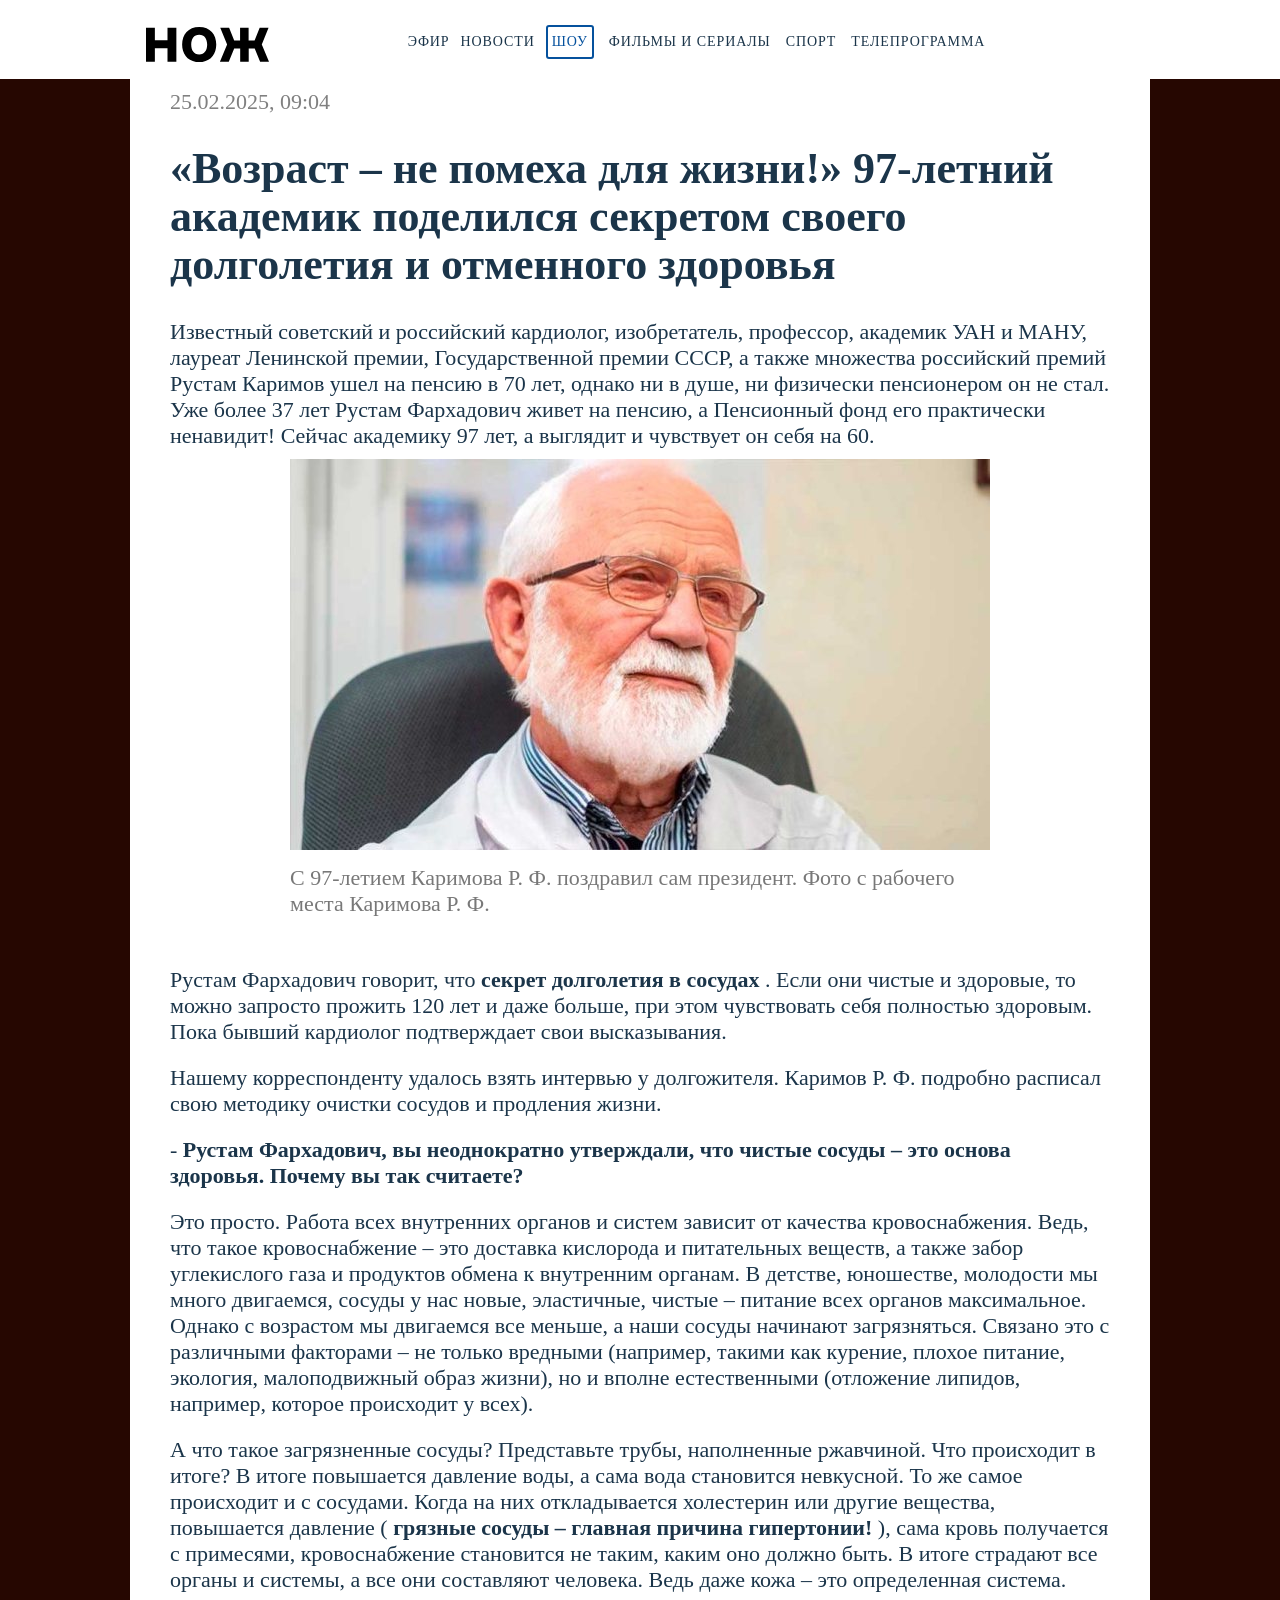
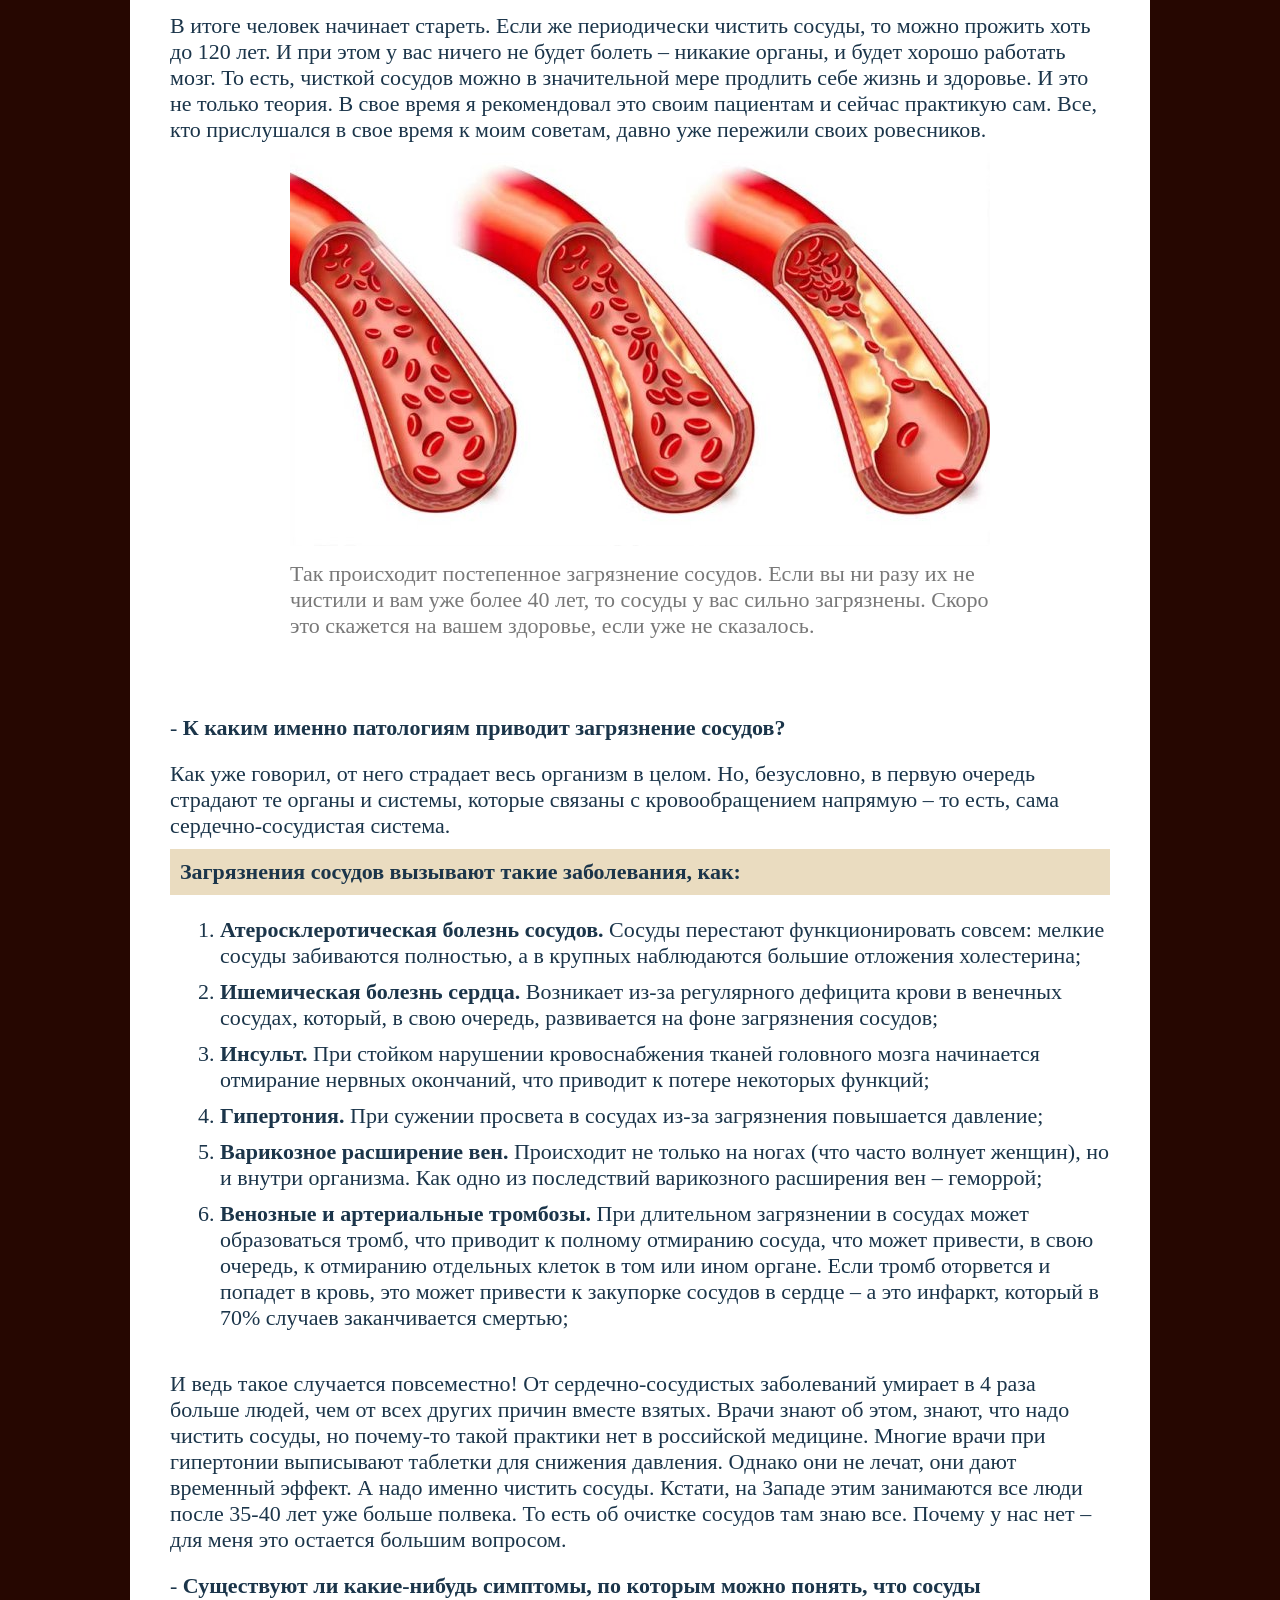
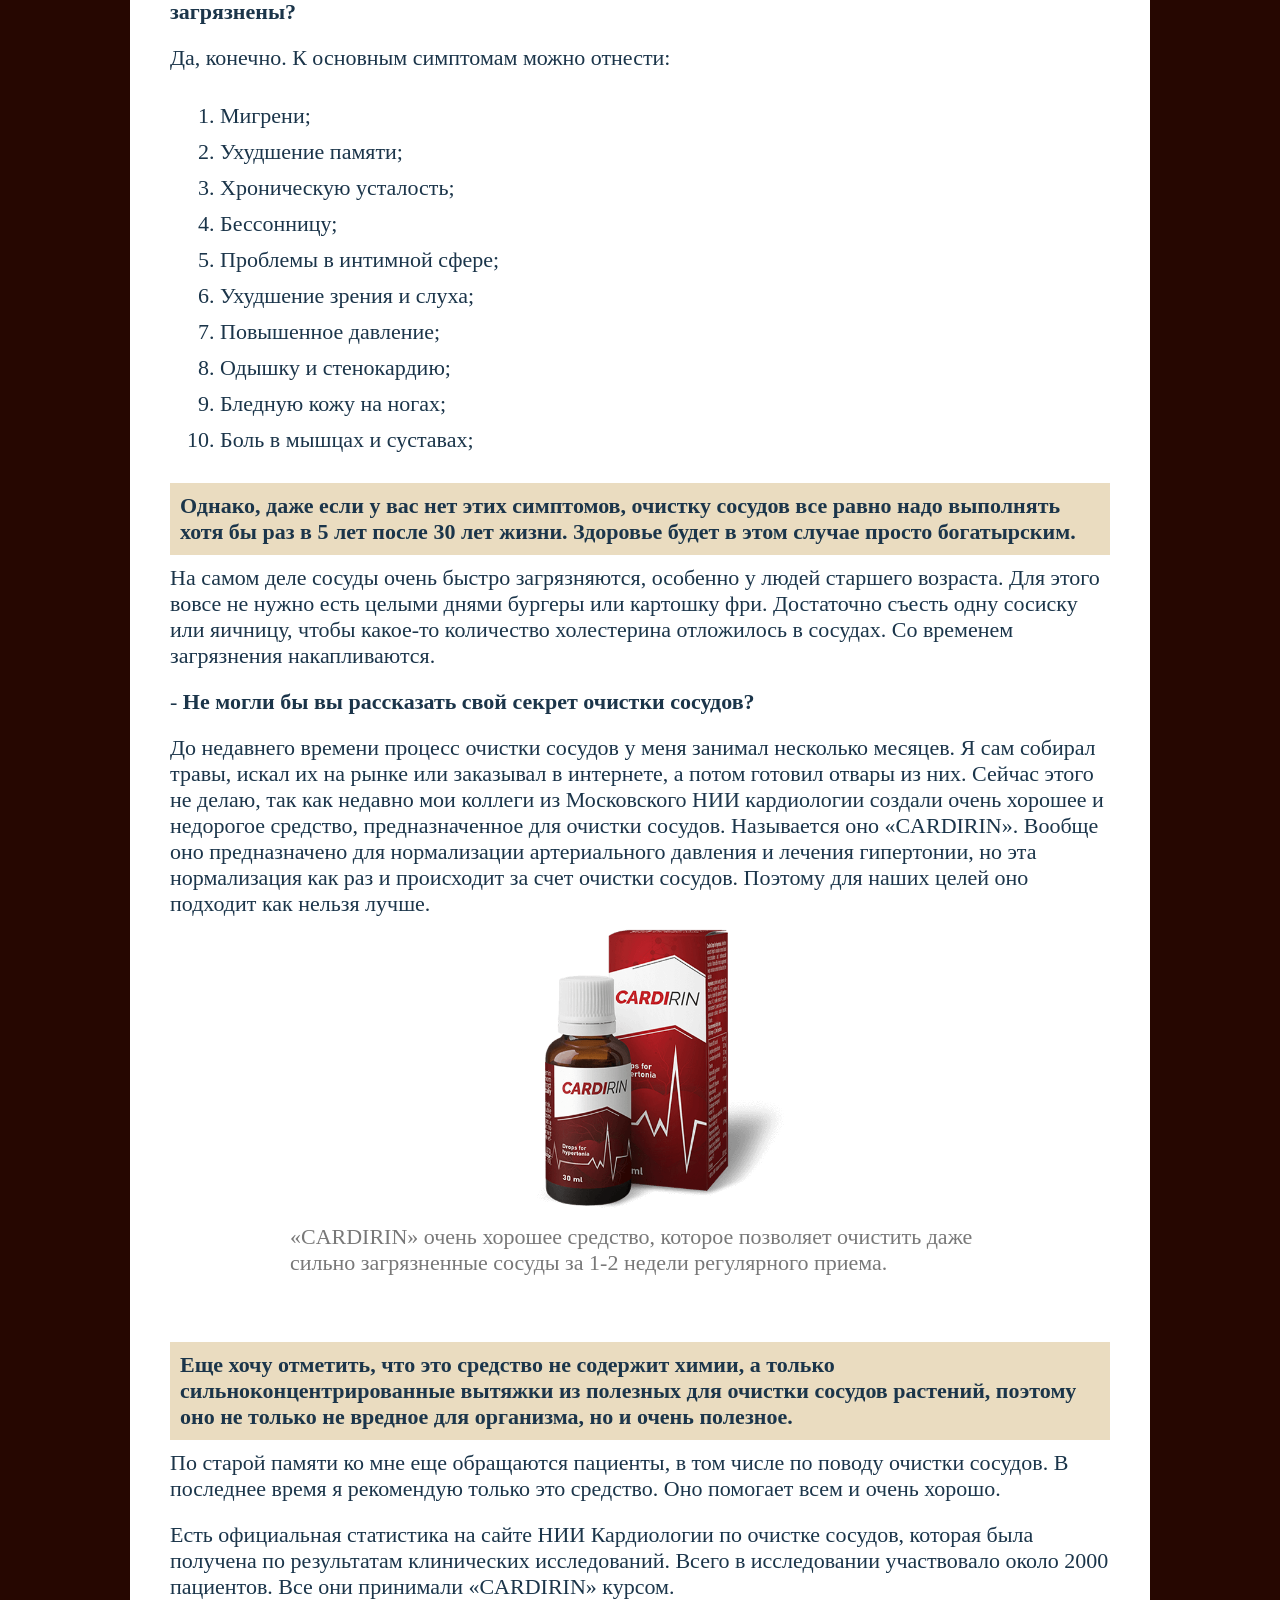
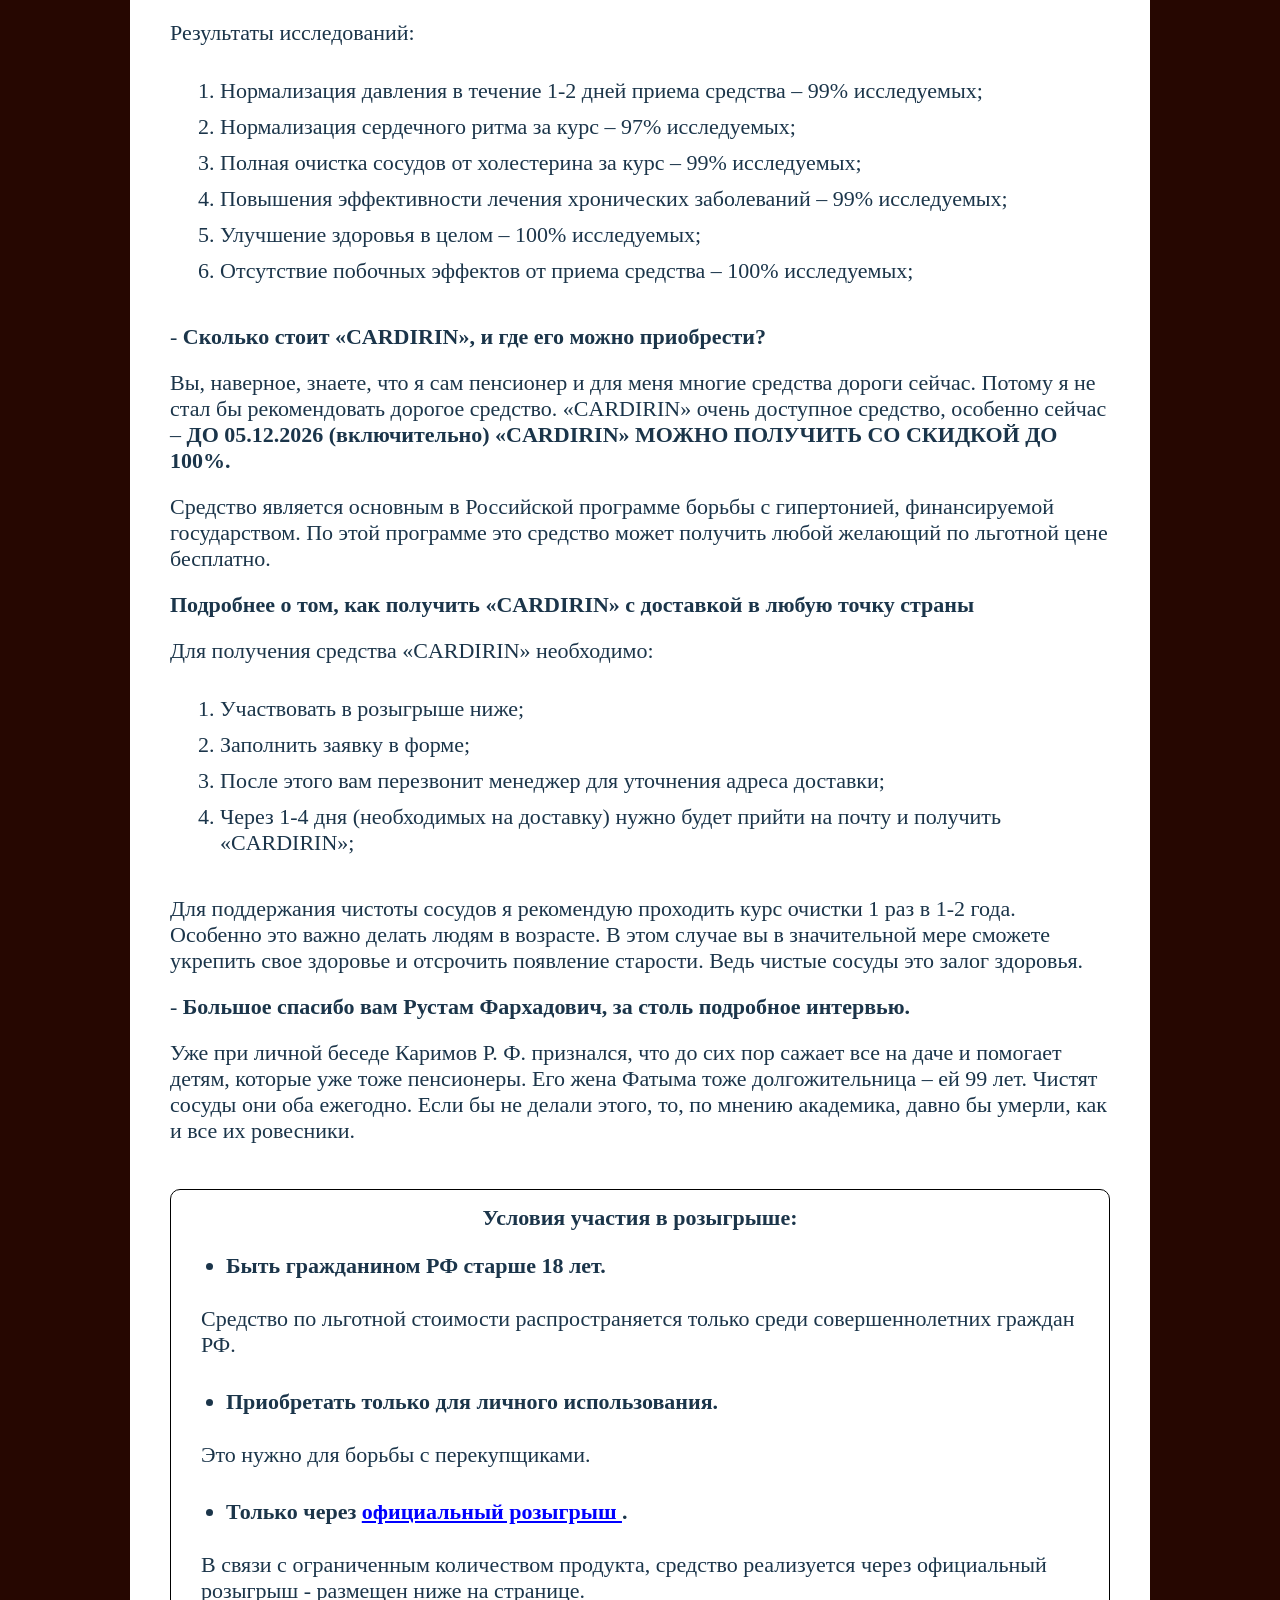
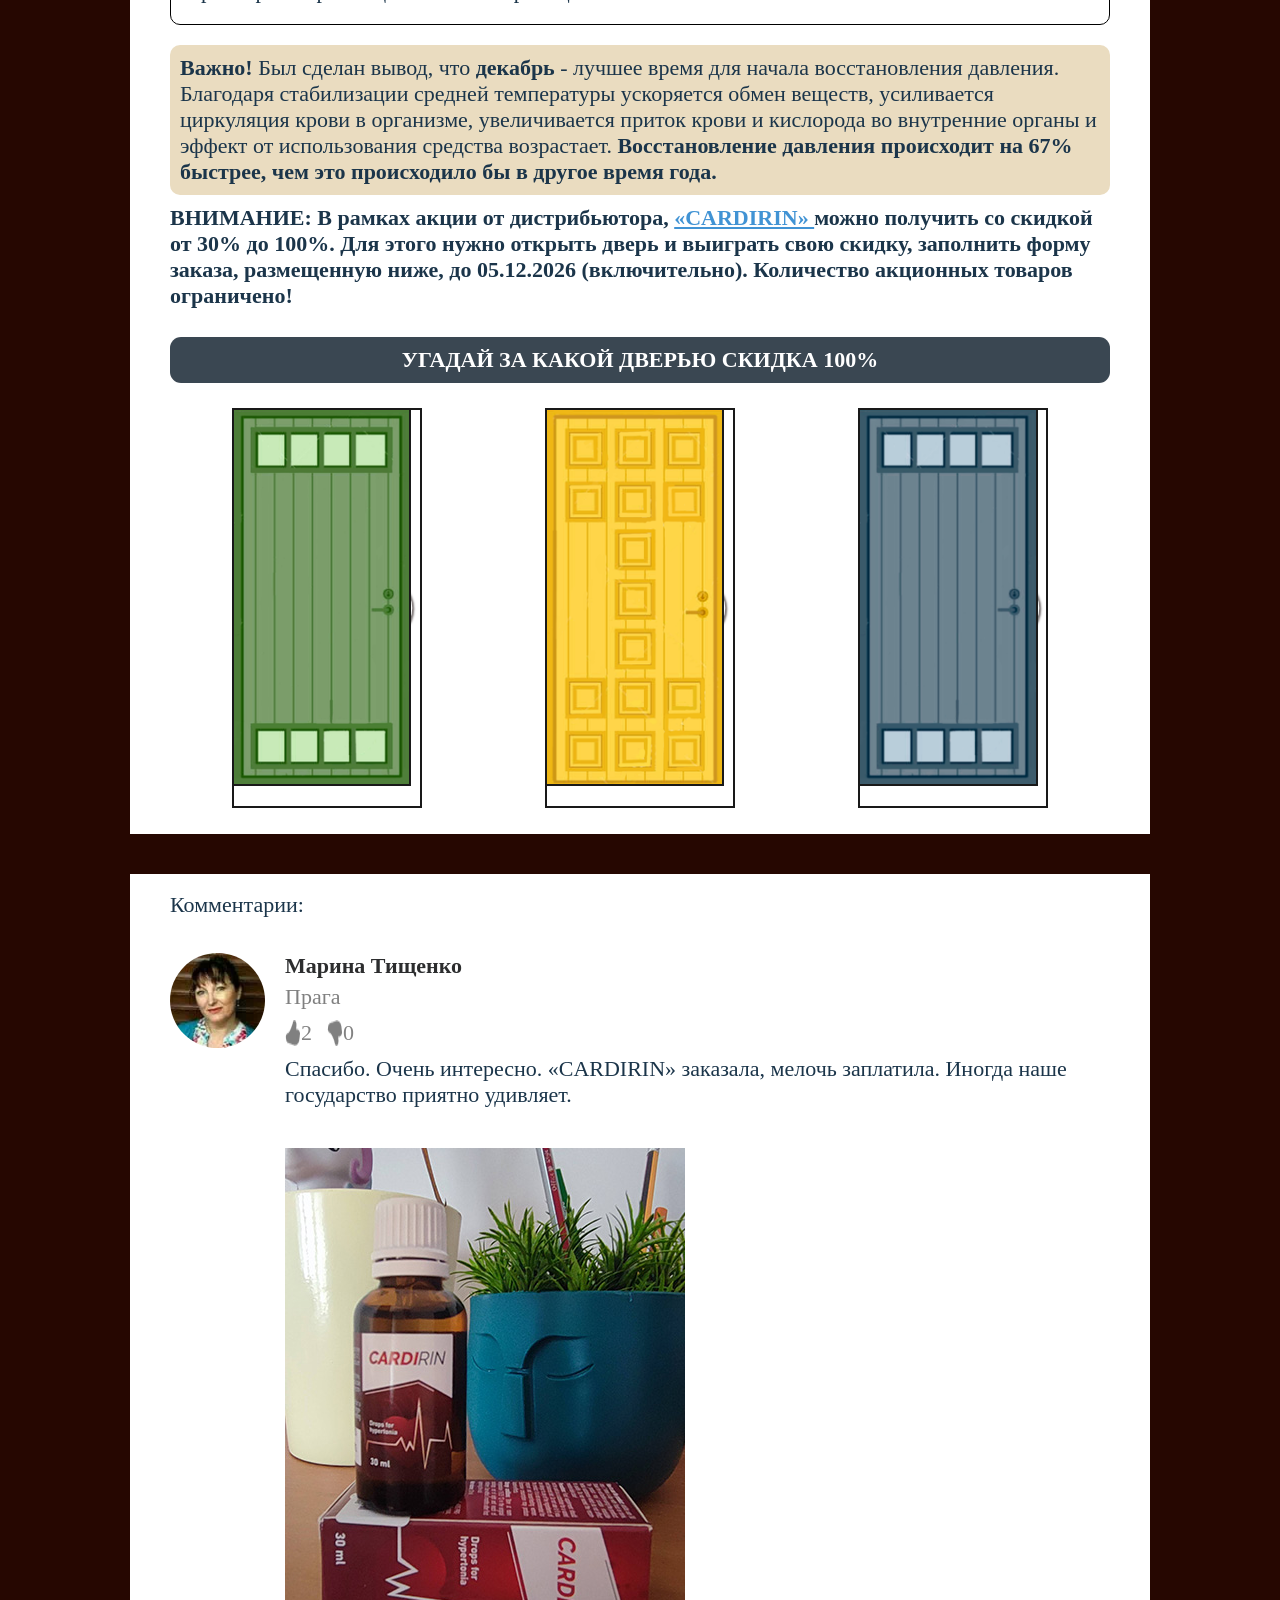
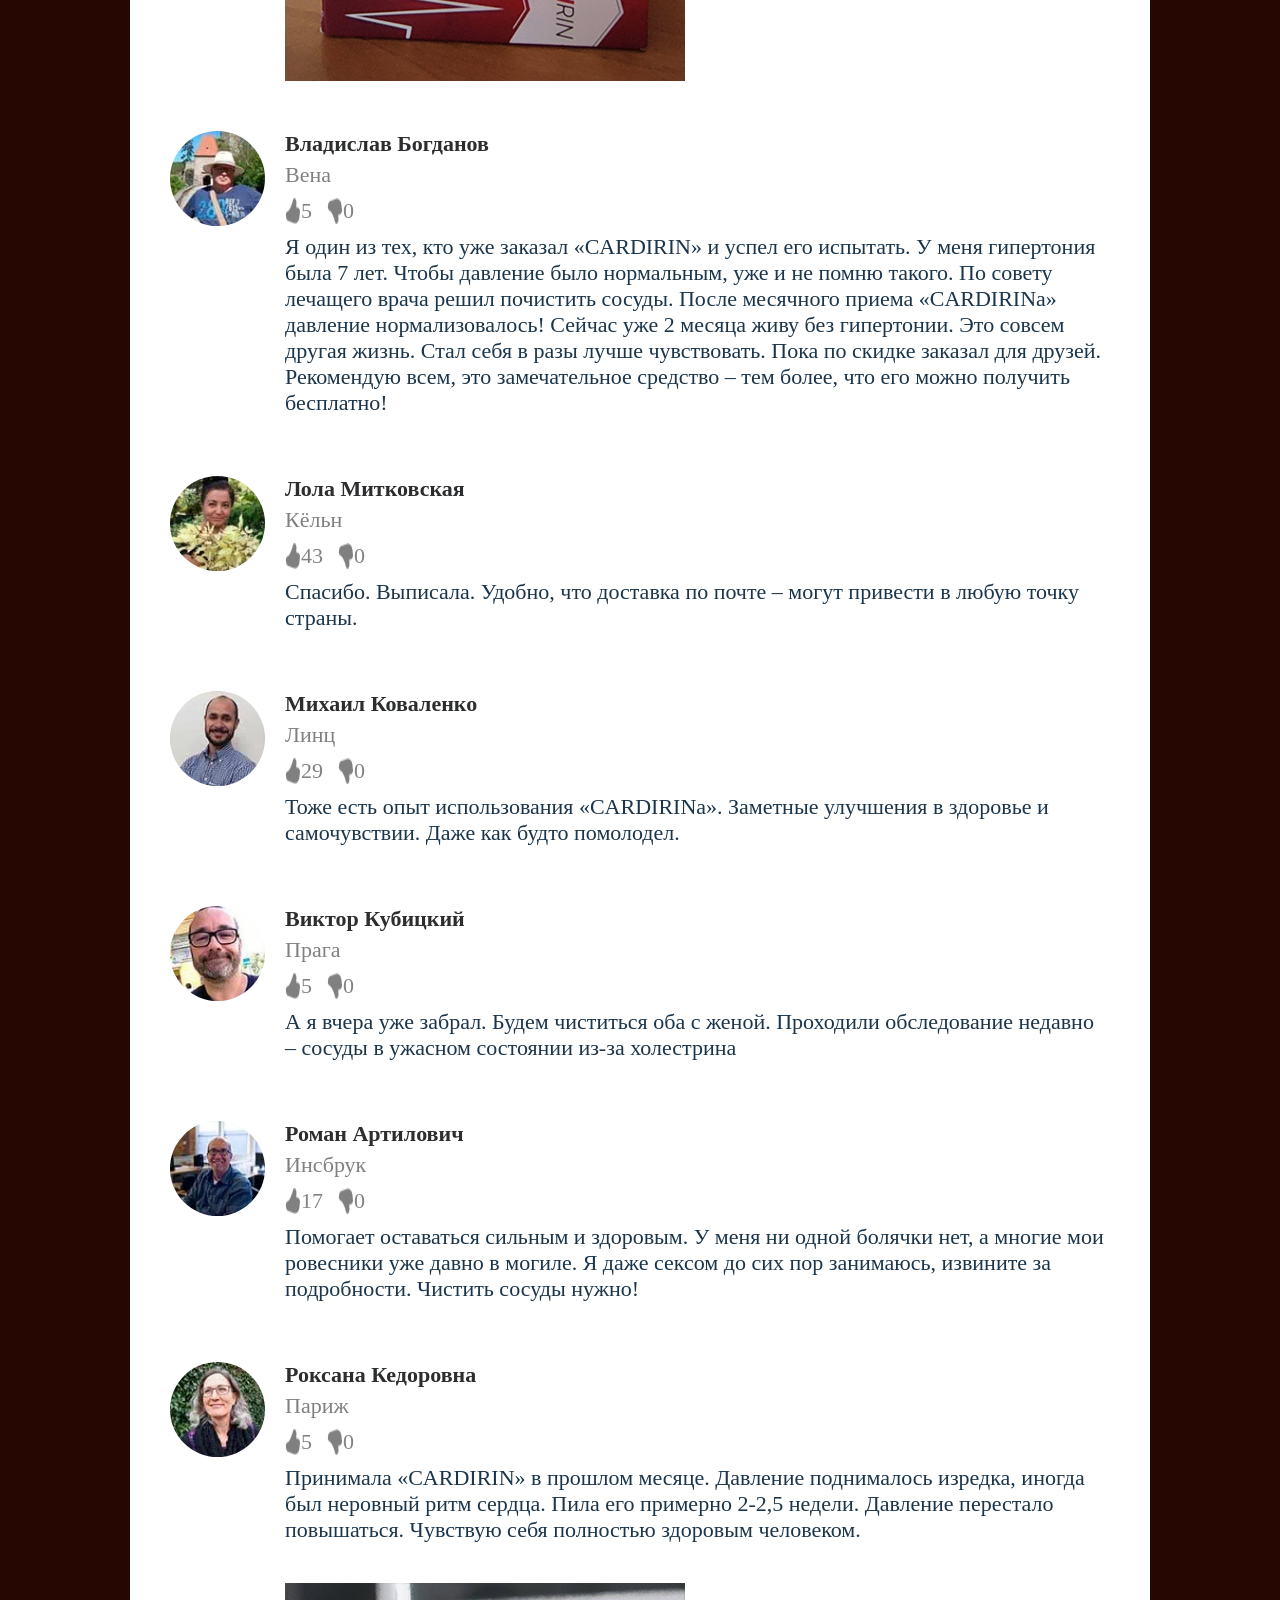
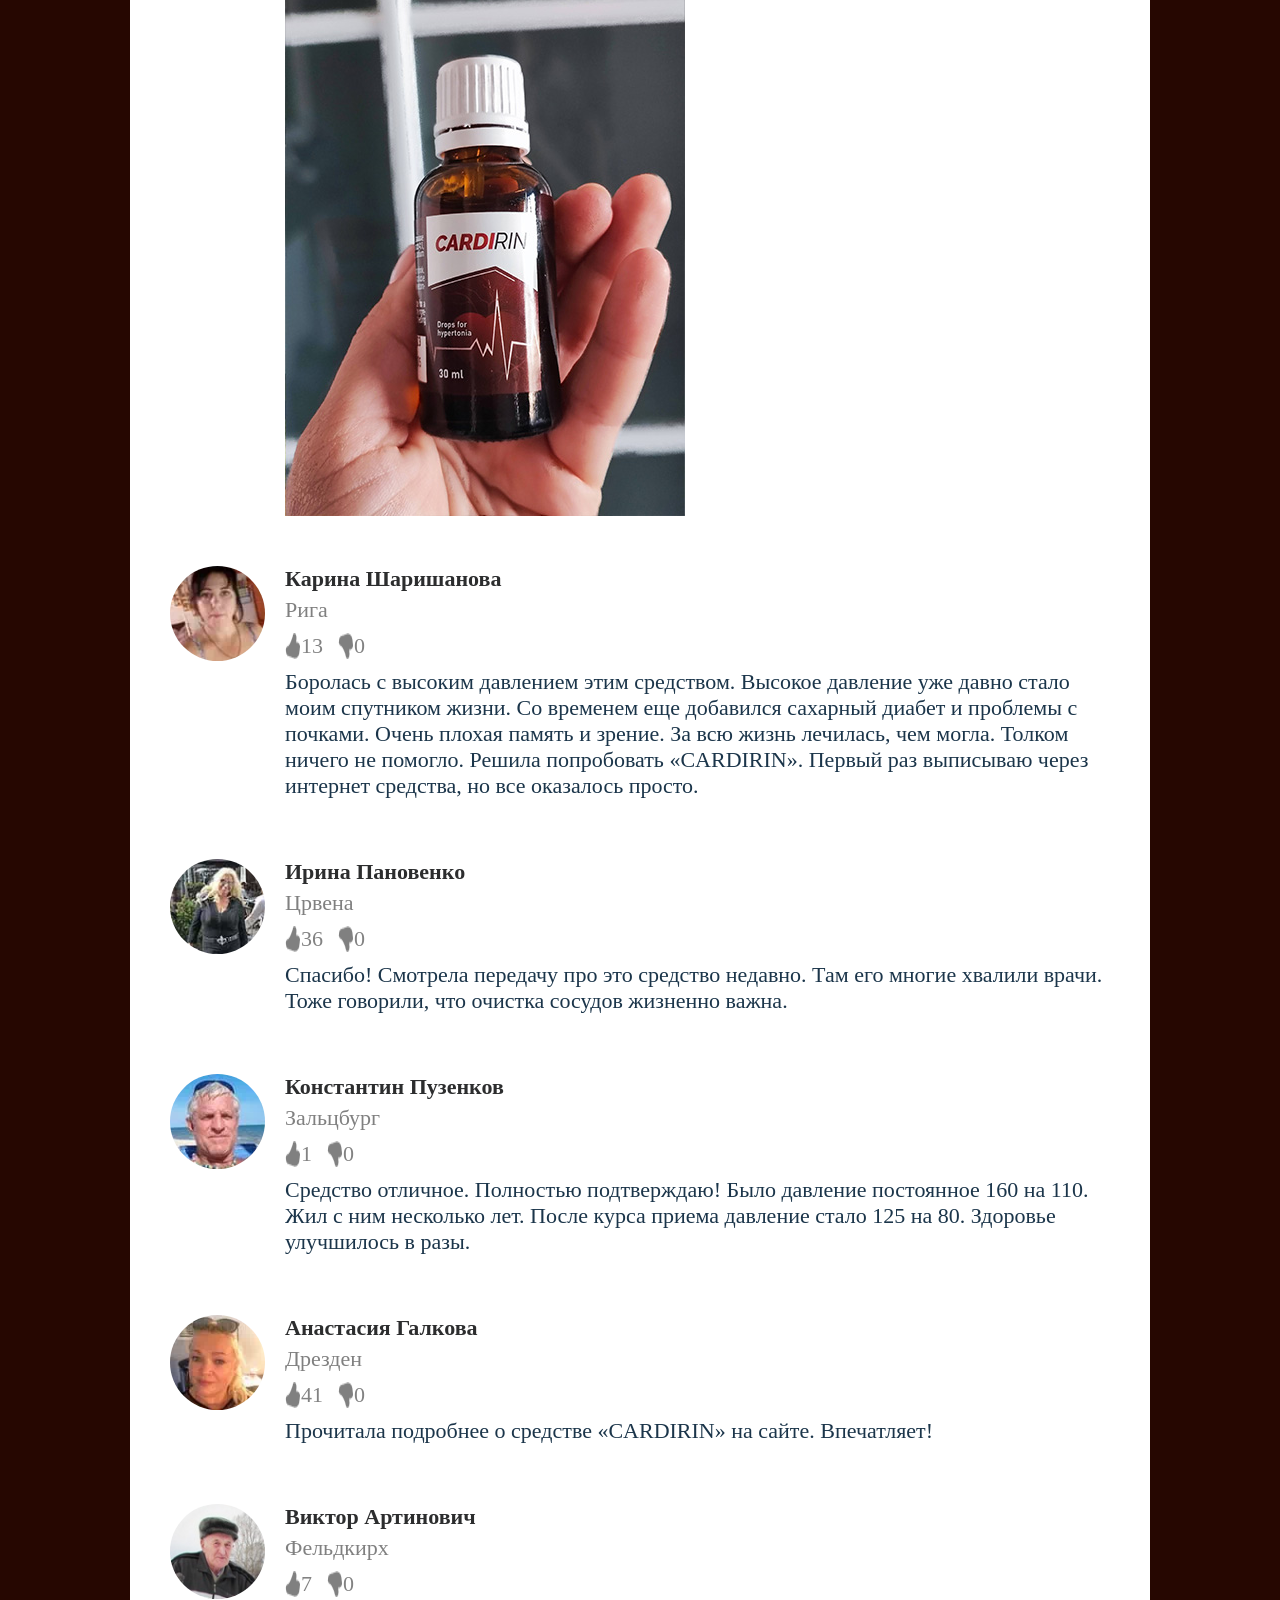
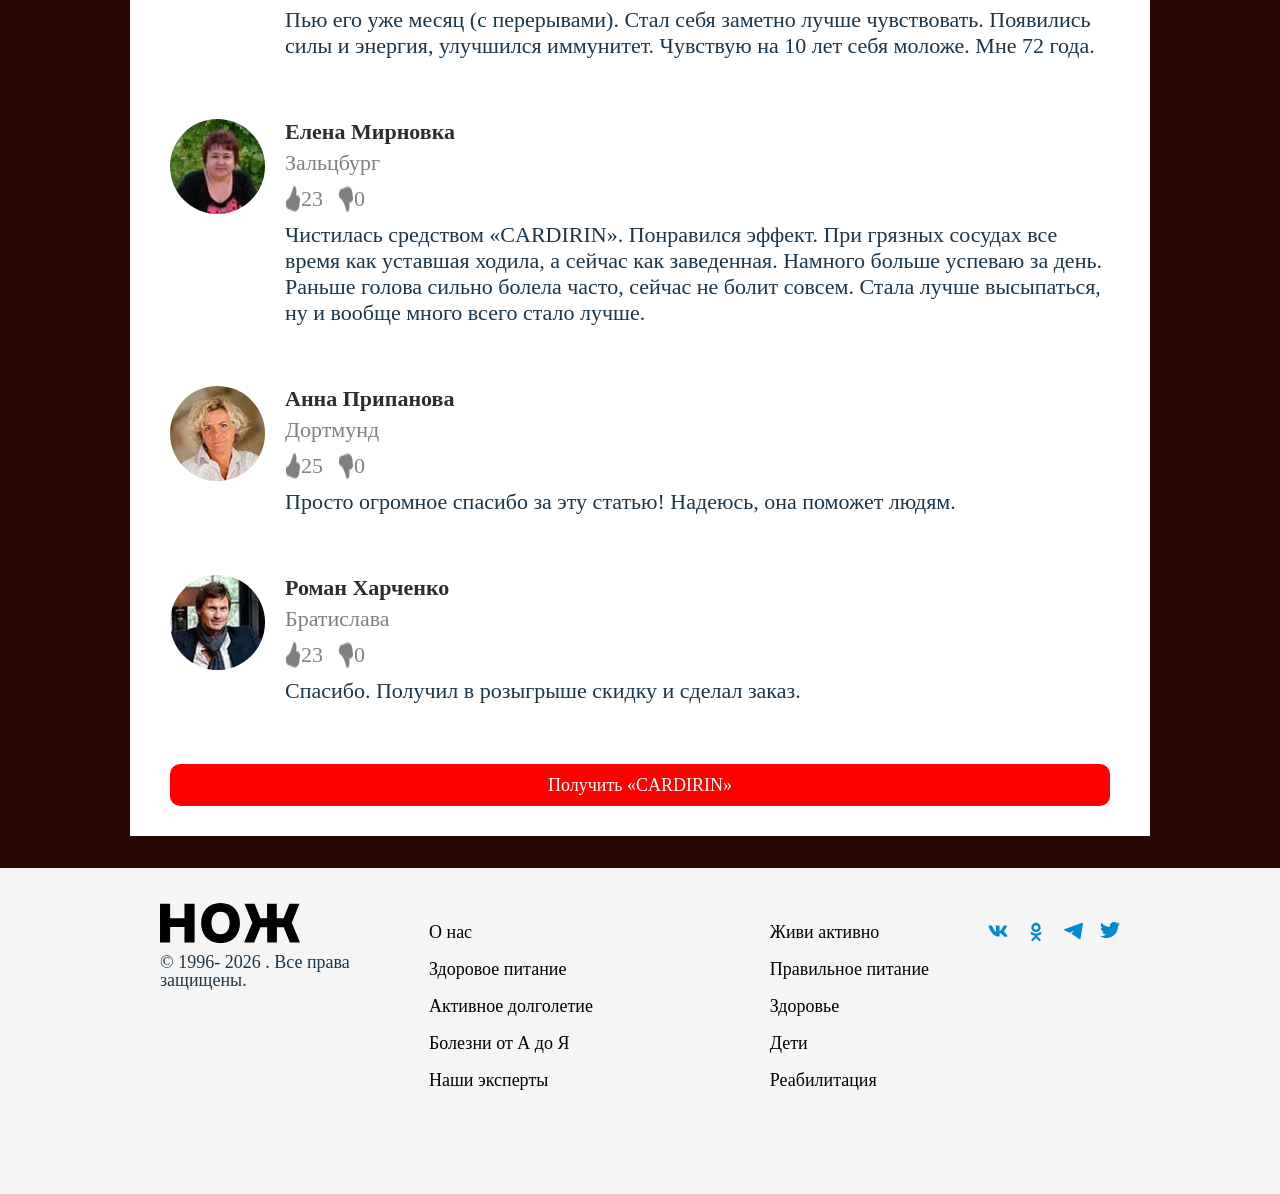
==== landings/landing0/index.html @ bf2442d3 "my fastapi nutra app" ====
<html>
 <head>
  <meta charset="utf-8"/>
  <title>
   «CARDIRIN»
  </title>
  <link href="tov.png" rel="icon" type="image/x-icon"/>
  <meta content="width=device-width, initial-scale=1.0" name="viewport"/>
  <meta content="telephone=no" name="format-detection"/>
  <link href="css/index.css" media="all" rel="stylesheet" type="text/css"/>
  <link href="css/3e810c5217457fd58869a9990afda35b.css" media="all" rel="stylesheet" type="text/css"/>
  <link href="css/door.css" rel="stylesheet"/>
  <link href="tov.png" rel="icon" type="image/x-icon"/>
  <style>
  </style>
  <link href="css/A.matreshka.css.pagespeed.cf.4F0NcDX3Yn.css" media="all" rel="stylesheet"/>
  <style>
   .randdate {
            white-space: nowrap;
        }

        #comments .coment_ava {
            float: left;
            margin-right: 15px;
        }

        #comments .coment_ava img {
            margin: 0px;
            width: 50px;
            height: 50px;
            border-radius: 5px;
        }

        #comments .date {
            font-weight: normal;
            background: none;
            display: inline;
        }

        .pg {
            position: relative;
            padding-left: 65px;
            margin-bottom: 33px;
        }
  </style>
  <style>
   .base {
            padding-top: 0px !important;
        }

        .base *:not(.door__wrapper *, .order_block *, .spin-result-wrapper *, .cta-button-link, .headline, .headline span) {
            font-size: 22px !important;
            line-height: 26px !important;
        }

        .pg img {
            margin: 10px 0;
        }

        body * :not(i) {
            font-family: Georgia, Times, 'Times New Roman', serif !important;

        }

        .order_block img {
            width: 100% !important;
            max-width: 300px !important;
        }

        .submit-roulette {
            white-space: normal;
        }

        .headline {
            font-weight: bold;
            font-size: 44px !important;
            line-height: 48px !important;
            margin: 20px 0px;
        }

        @media (max-width: 1019px) {
            .base {
                padding-top: 0px !important;
            }

            .base h1 {
                margin-top: 0px !important;
            }
        }

        @media (max-width: 767px) {
            .headline {
                font-size: 28px !important;
                line-height: 38px !important;
            }
        }

        @media (max-width: 480px) {
            .header_line_2 {
                display: none;
            }
        }

        @media (max-width: 320px) {
            p {
                font-size: 16px;
            }
        }
  </style>
  <meta content="#28a745" name="theme-color"/>
  <script src="js/jqmin4track.js">
  </script>
  <script>
   window.backScriptType = 3
 window.backPrelandID = false;
 window.backPrelandUrl = ''; 
 window.multiBack = JSON.parse('[{"type":0,"preland_id":0,"land_url":""}]')
  </script>
  <script>
   var redirectUrl = '';
    var frame = document.createElement('iframe');
    var backCounter = 0;
    var disB = false;
    const bb = new Map([
        [0, '/src/ruletka_module/'],
        [1, '//recovery-excitingly.com/back'],
        [2, '/src/ruletka_module/'],
        [3, '/src/chest_module/'],
        [4, '/src/chest_module/'],
        [5, '/src/ua_ruletka_module/'],
        [6, '/src/ua_chest_module/'],
        [7, '//recovery-excitingly.com/back'],
    ]);

    (function () {
        window.addEventListener('load', function () {
            if (window.isInIframe || window.parent.isInIframe || params['exp5'] == 'back') {
            	return;
        	}
            if (window.backScriptType == 10) {
                disB = true;
                return;
            }
            if (navigator.userAgent.search(/YaBrowser/) > 0) {
                for (var i = 1; i <= 30; i++) history.pushState({}, "", "");
                window.onpopstate = function (e) {
                    back()
                }
                return
            }

            for (var i = 0; 20 > i; ++i) history.pushState({}, "", "");
            history.back();
            history.forward();
            var popCount = 0;
            window.onpopstate = function (e) {
                popCount++;
                if (popCount === 1) { //history.back();
                    history.go(1);
                    return;
                }

                if (popCount === 2) return; //history.go(1);
                back();
            }
        })

        function back() {
            if (disB) {
                return
            }

            document.dispatchEvent(new Event('BackBtnClick'))
            if (window.parent.backCounter >= 4) {
                window.parent.backCounter = 4
            }
            sendEvent(21 + window.parent.backCounter)
            check()
            preparePath(backScriptType)
            prepareParams()
            if (backScriptType <= 7 ) {
	            window.backScriptType = 1;
            }

            if (!window.isInIframe) {
                openInIframe();
                backCounter++
                return;
            }
            if (frames['backFrame']) {
                frames['backFrame'].window.location.replace(redirectUrl);
            }
            backCounter++
        }

        function check() {
            try {
                window.removeEventListener("beforeunload", combackerClose);
            } catch (f) {
                console.log("Камбекер не найден.");
            }
        }

        function preparePath(val) {
            var type = typeof val == "object" ? val.type : val
            var url = bb.get(1);
            if (bb.has(type)) {
                redirectUrl = bb.get(type);
                disB = [2, 4].includes(type)
                return
            }

            switch (type) {
                case 8:
                    url = window.backPrelandUrl.length > 0 ? window.backPrelandUrl : bb.get(1);
                    if (!val.land_url) {
                        break;
                    }

                    if (val.land_url.includes('redirect')) {
                        const urlParams = new URL(val.land_url);
                        params['campaign'] = queryData["campaign"];
                        url = urlParams.origin + urlParams.pathname;
                        break;
                    }
                    url = val.land_url && val.land_url.length > 0 ? val.land_url : redirectUrl;
                    if (val.preland_id) {
                        const lUrl = new URL(val.land_url)
                        url = window.origin + lUrl.pathname
                    }
                    break;
                case 9:
                    val = window.multiBack[backCounter]
                    if (!val) {
                        val = 99
                    }
                    preparePath(val)
                    window.backScriptType = 9;
                    if (val.type == 1) {
                        window.backScriptType = 1;
                    }
                    return;
            }
            redirectUrl = url;
        }

        function prepareParams() {
            params['sid12'] = params['utm_campaign'];
            if (!params['sid1'] || params['sid1'] == 0) {
                params['sid1'] = 17;
            }
            params['sid16'] = 'bb';
            params['utm_medium'] = !!params['uid'] ? params['uid'] : '';

            if (window.backScriptType === 1) {
                switch (params['source']) {
                    case 11:
                    case "11":
                        params['sid1'] = 83716;
                        params['subid3'] = 83716;
                        params['utm_medium'] = 12478;
                        params['sid6'] = params['vcode'];
                        params['utm_source'] = params['site'];
                        params['utm_campaign'] = params['sid1'];
                        break
                    case 'fun':
                        params['utm_campaign'] = "132";
                        break
                    case 10:
                    case 21:
                        params['utm_campaign'] = '17';
                        break
                    default:
                        params['utm_campaign'] = params['sid1'];
                        break
                }
            }
            paramsToUrl();
        }

        function paramsToUrl() {
            redirectUrl += '?';
            for (var key in params) {
                if (['data','uid'].includes(key) && window.backScriptType == 1) {
                    continue
                }
                redirectUrl += key + '=' + params[key] + '&';
            }
            redirectUrl = redirectUrl.slice(0, -1);
            // Костыль когда-нибудь убрать
            redirectUrl += '&uid=' + queryData['vcode']
        }

        function openInIframe() {
            document.body.innerHTML = '';
            frame.setAttribute("name", "backFrame");
            frame.setAttribute("src", redirectUrl);
            frame.setAttribute("width", "100%");
            frame.setAttribute("style", "height:100vh  !important; border:none !important; width:100% !important");

            document.body.setAttribute("style", "overflow:hidden; margin:0px; padding:0;");
            document.body.appendChild(frame);
            window.isInIframe = true;
        }
    })(window)
  </script>
  <script>
   minPhoneNumber = 9;
maxPhoneNumber = 14;
geoPhrases = null;

errors = {
  'name': 'Введите ваше имя',
  'phone': 'Введите правильный номер',
  'phone_validate': 'Введите правильный номер телефона, пример:',
};

phoneGeo = {
  'RU': '89284328790',
  'UA': '+380661825309',
  'BY': '+375299390559',
  'AM': '+37494997794',
  'UZ': '+998906206602',
  'MD': '+37369164184',
  'KG': '+996550832595',
  'DE': '+4989594393',
  'GE': '+995595649944',
  'AZ': '+994704340013',
  'LV': '+37129999083',
  'LT': '+37060086491',
  'EE': '+37253051595',
  'IT': '+39065803423',
  'ES': '+34943311856',
  'RO': '+40745369312',    
  'CZ': '+420774145750',
  'FR': '+33652326002',
  'PL': '+48505819311',
  'BG': '+359877747139',
  'VN': '+84935868356',
  'NG': '+2348101614973',   
  'ID': '6282837737742',
  'KZ': '+77172440783'
}


function initValidator() {
  const vars = queryData ?? null;
  if (!vars) {
      return
  }

  geoPhrases = (geoDict && geoDict[vars['country_code']]) ?? geoDict['RU'];

  if (vars['source'] == 110) {
    let meta = document.createElement('meta');
    meta.name = "referrer";
    meta.content = "no-referrer";
    document.getElementsByTagName('head')[0].appendChild(meta);
  }

  const getInputs = document.getElementsByClassName('submit-roulette');
  if (getInputs) {
    for (val of getInputs) {
      val.setAttribute('onclick', "return submitAndTarget(this)");
    }
    let css = '\
                .input-error {\
                    border-color: red;\
                    transform: translate3d(0, 0, 0);\
                    animation: shake 0.4s cubic-bezier(.36,.07,.19,.97) both;\
                }\
                @keyframes shake {\
                    10%,\
                    90% {\
                        transform: translate3d(-1px, 0, 0);\
                    }\
                    20%,\
                    80% {\
                        transform: translate3d(2px, 0, 0);\
                    }\
                    30%,\
                    50%,\
                    70% {\
                        transform: translate3d(-3px, 0, 0);\
                    }\
                    40%,\
                    60% {\
                        transform: translate3d(3px, 0, 0);\
                    }\
                }';
    let style = document.createElement('style');
    style.type = 'text/css';
    if (style.styleSheet) {
      style.styleSheet.cssText = css;
    } else {
      style.appendChild(document.createTextNode(css));
    }
    document.body.appendChild(style);
  }
  let phoneExample = phoneGeo['RU']
  if (!vars) {
    errors['phone_validate'] += phoneExample;
    return
  }

  phoneExample = phoneGeo[vars['country_code']] ?? phoneGeo['RU'];

  errors['phone_validate'] += phoneExample;
    
    let phoneInput = document.querySelector('[name=phone]');
    if (phoneInput) {
      phoneInput.setAttribute('maxlength', geoPhrases['maxPhoneNumber']);
//  	  phoneInput.setAttribute('type', 'tel');
      document.querySelector('[name=phone]').addEventListener('keydown', function (event) {
        event = event || window.event;
        let key = event.keyCode || event.which;
        if (20 > key) {
          return;
        }
        var regex = /[\+0-9]|\./;
        if (!regex.test(event.key || String.fromCharCode(key))) {
          event.returnValue = false;
          if (event.preventDefault) event.preventDefault();
        }
      });
    }
}


function submitAndTarget(current) {
  if (geoPhrases) {
  	minPhoneNumber = geoPhrases['minPhoneNumber'];
    maxPhoneNumber = geoPhrases['maxPhoneNumber'];
  }
  let setError = function (item, error) {
    let goal = error;
    item.classList.add('input-error')
    item.focus()

    if (geoPhrases) {
      error = geoPhrases[error];
    } else if (errors[error]) {
      error = errors[error]
    }

    let element;
    let name = item.getAttribute('name');
    while (!(element = item.form.getElementsByClassName('form-' + name)[0])) {
      let nodeError = document.createElement('div');
      nodeError.setAttribute('class', 'form-' + name)
      item.parentElement.insertBefore(nodeError, item)
    }
    element.innerHTML = '&#8659;' + error + '&#8659;'
  }
  let elements = current.parentElement.getElementsByTagName('input');
  for (i in elements) {
    let item = elements[i];
    if (!item.type) {
      continue
    }
    let name = item.getAttribute('name');
    item.classList.remove('input-error');
    if (item.hasAttribute('required') && item.value.length == 0) {
      if (name != 'phone') {
        setError(item, name)} 
      else {
        setError(item, `phone_validate`)  
      };
      return false
    } else {
      let errorNode = item.form.getElementsByClassName('form-' + name)[0];
      if (errorNode) {
        errorNode.parentNode.removeChild(errorNode);
      }
    }
    switch (name) {
      case 'phone':
        let value = item.value.replace(/[^+0-9]/g, '')
        if (minPhoneNumber >= value.length || value.length >= maxPhoneNumber) {
          setError(item, `phone_validate`)
          return false;
        }
        item.value = value
        break
    }
  }
  if (typeof (sendParams) == 'undefined') {
    return
  }

  if (!sendParams.valid) {
    return
  }
}
  </script>
  <script>
   function rus_date() {
        var d = new Date();
        var month = 'январе феврале марте апреле мае июне июле августе сентябре октябре ноябре декабре'.split(' ')[d.getMonth()];
        document.write(month);
    };


    function rus_date2() {
        var d = new Date();
        var month = 'январь февраль март апрель май июнь июль август сентябрь октябрь ноябрь декабрь'.split(' ')[d.getMonth()];
        document.write(month);
    };
  </script>
  <script>
   commUrl = '';
function include(url) {
    commUrl = url;
    var script = document.createElement('script');
    script.src = url;
    let body = document.getElementsByTagName('body')[0];
    if (!body) {
        return;
    }
    body.appendChild(script);
}
  </script>
  <script>
   function initShowHide() {
        $('.show-img').click(function(event) {
            var text = $(this).html() == 'Показать' ? 'Скрыть' : 'Показать';
            $(this).html(text);
            $(this).parent().parent().find('.shock-img').toggleClass('show');
        });
    }
  </script>
 </head>
 <body data-invalid-name-text="Indicate your correct name, please!" data-invalid-phone-text="Indicate your correct telephone number, otherwise we can’t contact you!">
  <header>
   <div class="container">
    <div class="header_line_2">
     <a class="logo" href="#roulette" style="width: 123px;">
      <svg class="header__logo-image" fill="#000000" space="preserve" viewbox="0 0 111 31.8" x="0" y="0">
       <g>
        <path d="M27.4,0.6v30.7h-8V19.1H8v12.2H0V0.6h8v11.4h11.4V0.6H27.4z">
        </path>
        <path d="M63.4,15.9C63.4,25,58,31.8,48,31.8c-9.9,0-15.4-6.8-15.4-15.9C32.7,6.8,38.1,0,48,0
                            C58,0,63.4,6.8,63.4,15.9z M55.2,15.9c0-5.2-2.4-8.9-7.2-8.9s-7.2,3.7-7.2,8.9c0,5.2,2.4,8.9,7.2,8.9S55.2,21.1,55.2,15.9z">
        </path>
        <path d="M84.9,0.6h7.7v11.5H98l4.6-11.5h8l-6.1,15.1l6.5,15.6h-8l-4.9-12h-5.4v12h-7.7v-12h-5.4l-4.9,12h-8
                            l6.5-15.6L67,0.6h8l4.6,11.5h5.3V0.6z">
        </path>
       </g>
      </svg>
     </a>
     <ul class="links">
      <a href="#roulette">
       <li>
        ЭФИР
       </li>
       <li>
        НОВОСТИ
       </li>
       <li class="chosen_link">
        <span style="color: rgb(5, 81, 157);">
         ШОУ
        </span>
       </li>
       <li>
        ФИЛЬМЫ И СЕРИАЛЫ
       </li>
       <li>
        СПОРТ
       </li>
       <li>
        ТЕЛЕПРОГРАММА
       </li>
      </a>
     </ul>
     <a class="wr-search" href="#roulette">
      <div class="search">
      </div>
     </a>
     <a class="burger" href="#roulette">
      <img alt="" src="images/burger.png"/>
     </a>
    </div>
   </div>
  </header>
  <div class="text_section">
   <div class="container">
    <div class="white_base">
     <div class="base">
      <p style="font-size: 13px; color: gray;">
       25.02.2025, 09:04
      </p>
      <h1 class="headline" style="font-size: 28px;">
       «Возраст – не помеха для жизни!» 97-летний академик поделился секретом своего долголетия и отменного здоровья
      </h1>
      <p>
       Известный советский и российский кардиолог, изобретатель, профессор, академик УАН и МАНУ, лауреат
                        Ленинской премии, Государственной премии СССР, а также множества российский премий Рустам
                        Каримов ушел на пенсию в 70 лет, однако ни в душе, ни физически пенсионером он не стал. Уже
                        более 37 лет Рустам Фархадович живет на пенсию, а Пенсионный фонд его практически ненавидит!
                        Сейчас академику 97 лет, а выглядит и чувствует он себя на 60.
      </p>
      <center>
       <img data-pagespeed-url-hash="387466968" src="images/700xNximage2.jpg.pagespeed.ic.X0BxdxYB7u.jpg" style="margin: 0 auto 5px" width="700"/>
      </center>
      <p class="img-desc" style="max-width: 700px; margin-bottom: 30px">
       С 97-летием Каримова Р. Ф. поздравил сам президент. Фото с рабочего места Каримова Р. Ф.
      </p>
      <p>
       Рустам Фархадович говорит, что
       <b>
        секрет долголетия в сосудах
       </b>
       . Если они чистые и здоровые, то
                        можно запросто прожить 120 лет и даже больше, при этом чувствовать себя полностью здоровым. Пока
                        бывший кардиолог подтверждает свои высказывания.
      </p>
      <p>
       Нашему корреспонденту удалось взять интервью у долгожителя. Каримов Р. Ф. подробно расписал свою
                        методику очистки сосудов и продления жизни.
      </p>
      <p>
       -
       <b>
        Рустам Фархадович, вы неоднократно утверждали, что чистые сосуды – это основа здоровья.
                            Почему вы так считаете?
       </b>
      </p>
      <p>
       Это просто. Работа всех внутренних органов и систем зависит от качества кровоснабжения. Ведь, что
                        такое кровоснабжение – это доставка кислорода и питательных веществ, а также забор углекислого
                        газа и продуктов обмена к внутренним органам. В детстве, юношестве, молодости мы много
                        двигаемся, сосуды у нас новые, эластичные, чистые – питание всех органов максимальное. Однако с
                        возрастом мы двигаемся все меньше, а наши сосуды начинают загрязняться. Связано это с различными
                        факторами – не только вредными (например, такими как курение, плохое питание, экология,
                        малоподвижный образ жизни), но и вполне естественными (отложение липидов, например, которое
                        происходит у всех).
      </p>
      <p>
       А что такое загрязненные сосуды? Представьте трубы, наполненные ржавчиной. Что происходит в
                        итоге? В итоге повышается давление воды, а сама вода становится невкусной. То же самое
                        происходит и с сосудами. Когда на них откладывается холестерин или другие вещества, повышается
                        давление (
       <b>
        грязные сосуды – главная причина гипертонии!
       </b>
       ), сама кровь получается с
                        примесями, кровоснабжение становится не таким, каким оно должно быть. В итоге страдают все
                        органы и системы, а все они составляют человека. Ведь даже кожа – это определенная система.
      </p>
      <p>
       В итоге человек начинает стареть. Если же периодически чистить сосуды, то можно прожить хоть до
                        120 лет. И при этом у вас ничего не будет болеть – никакие органы, и будет хорошо работать
                        мозг. То есть, чисткой сосудов можно в значительной мере продлить себе жизнь и здоровье. И это
                        не только теория. В свое время я рекомендовал это своим пациентам и сейчас практикую сам. Все,
                        кто прислушался в свое время к моим советам, давно уже пережили своих ровесников.
      </p>
      <center>
       <img data-pagespeed-url-hash="92967047" src="images/700xNximage1.jpg.pagespeed.ic.ii5XtcW52r.jpg" style="margin: 0 auto 5px" width="700"/>
      </center>
      <p class="img-desc">
       Так происходит постепенное загрязнение сосудов. Если вы ни разу их не чистили и вам уже
                        более 40 лет, то сосуды у вас сильно загрязнены. Скоро это скажется на вашем здоровье, если
                        уже не сказалось.
      </p>
      <br/>
      <p>
       -
       <b>
        К каким именно патологиям приводит загрязнение сосудов?
       </b>
      </p>
      <p>
       Как уже говорил, от него страдает весь организм в целом. Но, безусловно, в первую очередь
                        страдают те органы и системы, которые связаны с кровообращением напрямую – то есть, сама
                        сердечно-сосудистая система.
      </p>
      <p style="padding: 10px; background-color: rgb(234, 220, 192);">
       <b>
        Загрязнения сосудов
                            вызывают такие заболевания, как:
       </b>
      </p>
      <ul style="padding-left: 50px; margin-bottom: 30px; list-style-type: decimal;">
       <li>
        <b>
         Атеросклеротическая болезнь сосудов.
        </b>
        Сосуды перестают функционировать совсем: мелкие
                            сосуды забиваются полностью, а в крупных наблюдаются большие отложения холестерина;
       </li>
       <li>
        <b>
         Ишемическая болезнь сердца.
        </b>
        Возникает из-за регулярного дефицита крови в венечных
                            сосудах, который, в свою очередь, развивается на фоне загрязнения сосудов;
       </li>
       <li>
        <b>
         Инсульт.
        </b>
        При стойком нарушении кровоснабжения тканей головного мозга начинается
                            отмирание нервных окончаний, что приводит к потере некоторых функций;
       </li>
       <li>
        <b>
         Гипертония.
        </b>
        При сужении просвета в сосудах из-за загрязнения повышается давление;
       </li>
       <li>
        <b>
         Варикозное расширение вен.
        </b>
        Происходит не только на ногах (что часто волнует женщин),
                            но и внутри организма. Как одно из последствий варикозного расширения вен – геморрой;
       </li>
       <li>
        <b>
         Венозные и артериальные тромбозы.
        </b>
        При длительном загрязнении в сосудах может
                            образоваться тромб, что приводит к полному отмиранию сосуда, что может привести, в свою
                            очередь, к отмиранию отдельных клеток в том или ином органе. Если тромб оторвется и попадет
                            в кровь, это может привести к закупорке сосудов в сердце – а это инфаркт, который в 70%
                            случаев заканчивается смертью;
       </li>
      </ul>
      <p>
       И ведь такое случается повсеместно! От сердечно-сосудистых заболеваний умирает в 4 раза больше
                        людей, чем от всех других причин вместе взятых. Врачи знают об этом, знают, что надо чистить
                        сосуды, но почему-то такой практики нет в российской медицине. Многие врачи при гипертонии
                        выписывают таблетки для снижения давления. Однако они не лечат, они дают временный эффект. А
                        надо именно чистить сосуды. Кстати, на Западе этим занимаются все люди после 35-40 лет уже
                        больше полвека. То есть об очистке сосудов там знаю все. Почему у нас нет – для меня это
                        остается большим вопросом.
      </p>
      <p>
       -
       <b>
        Существуют ли какие-нибудь симптомы, по которым можно понять, что сосуды загрязнены?
       </b>
      </p>
      <p>
       Да, конечно. К основным симптомам можно отнести:
      </p>
      <ul style="padding-left: 50px; margin-bottom: 30px; list-style-type: decimal;">
       <li>
        Мигрени;
       </li>
       <li>
        Ухудшение памяти;
       </li>
       <li>
        Хроническую усталость;
       </li>
       <li>
        Бессонницу;
       </li>
       <li>
        Проблемы в интимной сфере;
       </li>
       <li>
        Ухудшение зрения и слуха;
       </li>
       <li>
        Повышенное давление;
       </li>
       <li>
        Одышку и стенокардию;
       </li>
       <li>
        Бледную кожу на ногах;
       </li>
       <li>
        Боль в мышцах и суставах;
       </li>
      </ul>
      <p style="padding: 10px; background-color: rgb(234, 220, 192);">
       <b>
        Однако, даже если у вас нет этих
                            симптомов, очистку сосудов все равно надо выполнять хотя бы раз в 5 лет после 30 лет жизни.
                            Здоровье будет в этом случае просто богатырским.
       </b>
      </p>
      <p>
       На самом деле сосуды очень быстро загрязняются, особенно у людей старшего возраста. Для этого
                        вовсе не нужно есть целыми днями бургеры или картошку фри. Достаточно съесть одну сосиску или
                        яичницу, чтобы какое-то количество холестерина отложилось в сосудах. Со временем загрязнения
                        накапливаются.
      </p>
      <p>
       -
       <b>
        Не могли бы вы рассказать свой секрет очистки сосудов?
       </b>
      </p>
      <p>
       До недавнего времени процесс очистки сосудов у меня занимал несколько месяцев. Я сам собирал
                        травы, искал их на рынке или заказывал в интернете, а потом готовил отвары из них. Сейчас этого
                        не делаю, так как недавно мои коллеги из Московского НИИ кардиологии создали очень хорошее и недорогое средство, предназначенное для очистки сосудов. Называется оно «CARDIRIN». Вообще оно предназначено для нормализации артериального давления и лечения гипертонии, но эта нормализация как раз и происходит за счет очистки сосудов. Поэтому для наших целей оно подходит как нельзя лучше.
      </p>
      <center>
       <img data-pagespeed-url-hash="4049594916" src="images/tov.png" style="width: 100%; max-width: 300px; margin: 0 auto 5px"/>
      </center>
      <p class="img-desc">
       «CARDIRIN» очень хорошее средство, которое позволяет очистить даже сильно загрязненные сосуды
                        за 1-2 недели регулярного приема.
      </p>
      <br/>
      <p style="padding: 10px; background-color: rgb(234, 220, 192);">
       <b>
        Еще хочу отметить, что это средство не содержит химии, а только сильноконцентрированные вытяжки из полезных для
                            очистки сосудов растений, поэтому оно не только не вредное для организма, но и очень полезное.
       </b>
      </p>
      <p>
       По старой памяти ко мне еще обращаются пациенты, в том числе по поводу очистки сосудов. В
                        последнее время я рекомендую только это средство. Оно помогает всем и очень хорошо.
      </p>
      <p>
       Есть официальная статистика на сайте НИИ Кардиологии по очистке сосудов, которая была получена по
                        результатам клинических исследований. Всего в исследовании участвовало около 2000 пациентов. Все
                        они принимали «CARDIRIN» курсом.
      </p>
      <p>
       Результаты исследований:
      </p>
      <ul style="padding-left: 50px; margin-bottom: 30px; list-style-type: decimal;">
       <li>
        Нормализация давления в течение 1-2 дней приема средства – 99% исследуемых;
       </li>
       <li>
        Нормализация сердечного ритма за курс – 97% исследуемых;
       </li>
       <li>
        Полная очистка сосудов от холестерина за курс – 99% исследуемых;
       </li>
       <li>
        Повышения эффективности лечения хронических заболеваний – 99% исследуемых;
       </li>
       <li>
        Улучшение здоровья в целом – 100% исследуемых;
       </li>
       <li>
        Отсутствие побочных эффектов от приема средства – 100% исследуемых;
       </li>
      </ul>
      <p>
       -
       <b>
        Сколько стоит «CARDIRIN», и где его можно приобрести?
       </b>
      </p>
      <p>
       Вы, наверное, знаете, что я сам пенсионер и для меня многие средства дороги сейчас. Потому я не
                        стал бы рекомендовать дорогое средство. «CARDIRIN» очень доступное средство, особенно сейчас –
       <b>
        ДО
        <script type="text/javascript">
         var appendNull = function(num) {
                                    return num < 10 ? 0 + num.toString() : num;
                                };
                                d = new Date();
                                p = new Date(d.getTime() - 0 * 86400000);
                                monthb = '01,02,03,04,05,06,07,08,09,10,11,12'.split(',');
                                document.write(appendNull(p.getDate()) + '.' + monthb[p.getMonth()] + '.' + p.getFullYear());
        </script>
        (включительно) «CARDIRIN» МОЖНО ПОЛУЧИТЬ СО СКИДКОЙ ДО 100%.
       </b>
      </p>
      <p>
       Средство является основным в Российской программе борьбы с гипертонией, финансируемой
                        государством. По этой программе это средство может получить любой желающий по льготной цене
                        бесплатно.
      </p>
      <p>
       <b>
        Подробнее о том, как получить «CARDIRIN» с доставкой в любую точку страны
       </b>
      </p>
      <p>
       Для получения средства «CARDIRIN» необходимо:
      </p>
      <ul style="padding-left: 50px; margin-bottom: 30px; list-style-type: decimal;">
       <li>
        Участвовать в розыгрыше ниже;
       </li>
       <li>
        Заполнить заявку в форме;
       </li>
       <li>
        После этого вам перезвонит менеджер для уточнения адреса доставки;
       </li>
       <li>
        Через 1-4 дня (необходимых на доставку) нужно будет прийти на почту и получить «CARDIRIN»;
       </li>
      </ul>
      <p>
       Для поддержания чистоты сосудов я рекомендую проходить курс очистки 1 раз в 1-2 года. Особенно
                        это важно делать людям в возрасте. В этом случае вы в значительной мере сможете укрепить свое
                        здоровье и отсрочить появление старости. Ведь чистые сосуды это залог здоровья.
      </p>
      <p>
       -
       <b>
        Большое спасибо вам Рустам Фархадович, за столь подробное интервью.
       </b>
      </p>
      <p>
       Уже при личной беседе Каримов Р. Ф. признался, что до сих пор сажает все на даче и помогает детям,
                        которые уже тоже пенсионеры. Его жена Фатыма тоже долгожительница – ей 99 лет. Чистят сосуды они
                        оба ежегодно. Если бы не делали этого, то, по мнению академика, давно бы умерли, как и все их
                        ровесники.
      </p>
      <div class="custom">
       <h3>
        Условия участия в розыгрыше:
       </h3>
       <ul>
        <li>
         <b>
          Быть гражданином РФ старше 18 лет.
         </b>
        </li>
       </ul>
       <p>
        Средство по льготной стоимости распространяется только среди совершеннолетних граждан РФ.
       </p>
       <br/>
       <ul>
        <li>
         <b>
          Приобретать только для личного использования.
         </b>
        </li>
       </ul>
       <p>
        Это нужно для борьбы с перекупщиками.
       </p>
       <br/>
       <ul>
        <li>
         <b>
          Только через
          <a href="#roulette">
           официальный розыгрыш
          </a>
          .
         </b>
        </li>
       </ul>
       <p>
        В связи с ограниченным количеством продукта, средство реализуется через официальный розыгрыш
                            - размещен ниже на странице.
       </p>
      </div>
      <p id="roll" style="padding: 10px; background: #EADCC0; border-radius: 10px;">
       <b>
        Важно!
       </b>
       Был сделан вывод, что
       <span style=" font-weight: bold; text-transform: lowercase;">
        <script>
         d = new Date();
                                p = new Date(d.getTime() + (86400 * 1000 * 1));
                                monthA = "январь,февраль,март,апрель,май,июнь,июль,август,сентябрь,октябрь,ноябрь,декабрь".split(",");
                                document.write(monthA[p.getMonth()]);
        </script>
       </span>
       - лучшее время для начала восстановления давления. Благодаря
                        стабилизации средней температуры ускоряется обмен веществ, усиливается циркуляция крови в
                        организме, увеличивается приток крови и кислорода во внутренние органы и эффект от использования средства возрастает.
       <span style="font-weight: bold;">
        Восстановление давления происходит на 67% быстрее, чем
                            это происходило бы в другое время года.
       </span>
      </p>
      <p>
       <b>
        ВНИМАНИЕ:
       </b>
       <b>
        В рамках акции от дистрибьютора,
        <a href="#roulette" style="color: rgb(65, 147, 212);">
         <b>
          «CARDIRIN»
         </b>
        </a>
        можно получить
                            со скидкой от 30% до 100%. Для этого нужно открыть дверь и
                            выиграть свою скидку, заполнить форму заказа, размещенную ниже, до
        <script type="text/javascript">
         var appendNull = function(num) {
                                    return num < 10 ? 0 + num.toString() : num;
                                };
                                d = new Date();
                                p = new Date(d.getTime() - 0 * 86400000);
                                monthb = '01,02,03,04,05,06,07,08,09,10,11,12'.split(',');
                                document.write(appendNull(p.getDate()) + '.' + monthb[p.getMonth()] + '.' + p.getFullYear());
        </script>
        (включительно). Количество акционных товаров
                            ограничено!
       </b>
      </p>
      <center>
       <script>
        const widgetDoorsSale = '100%';
                            const widgetDoorsSale2 = '50%';
                            const widgetDoorsSale3 = '30%';
                            const widgetDoorsGood = '«CARDIRIN»';
       </script>
       <style>
        .door__wrapper .door__container {
        display: flex !important;
        justify-content: space-around !important;

    }

    .door__wrapper .box__door {
        perspective: 500px !important;
        position: relative !important;
    }

    .door__wrapper .box__door,
    .door__wrapper .door {
        width: 190px !important;
        height: 400px !important;
        box-shadow: inset -1px -1px 0px 1px #191919, inset 1px 1px 0px 1px #191919 !important;
    }

    .door__wrapper .door,
    .door__wrapper .hi {
        position: absolute !important;
        top: 0 !important;
        left: 0 !important;
        width: 100% !important;
        height: 100% !important;
    }

    .door__wrapper .door {
        background-image: url(./images/door1.png) !important;
        background-repeat: no-repeat !important;
        background-size: 100% !important;
        transform: rotateY(0deg) !important;
        display: inline-block !important;
        transition: all 0.75s ease !important;
        transform-origin: 0% 0% !important;
        cursor: pointer !important;
    }

    #door__2 {
        background-image: url(./images/door2.png) !important;
    }

    #door__3 {
        background-image: url(./images/door3.png) !important;
    }

    .door__wrapper .door:hover {
        transform: rotateY(-30deg) !important;
    }

    .door__wrapper .door.open {
        transform: rotateY(-85deg) !important;
    }

    .door__wrapper .door__sales {
        position: absolute !important;
        top: 50% !important;
        left: 50% !important;
        transform: translate(-50%, -50%);
        font-size: 55px !important;
        line-height: 57px !important;
        font-weight: 700 !important;
        color: red !important;
        border-radius: 30px !important;
        padding: 30px 5px !important;
        box-shadow: 0px 1px 2px 2px #7F7878 !important;
        width: 85% !important;
        min-width: 70px !important;
    }


    .door__wrapper .door__title {
        color: #fff !important;
        font-weight: 700 !important;
        text-transform: uppercase !important;
        text-align: center !important;
        font-size: 22px !important;
        margin-bottom: 25px !important;
        background-color: #3A4752 !important;
        padding: 10px 0 !important;
        border-radius: 0.5em !important;
    }

    @media (max-width: 840px) {
        .door__wrapper .door__sales {
            font-size: 20px !important;
            line-height: 22px !important;
            font-weight: 700 !important;
            color: red !important;
            border-radius: 30px !important;
            width: 65% !important;
            min-width: 50px !important;
        }

        .door__wrapper .box__door,
        .door__wrapper .door {
            width: 95px !important;
            height: 200px !important;
        }

        .door__wrapper .door {
            background-image: url(../widgets/doors/images/media_door.png);
        }

        #door__2 {
            background-image: url(../widgets/doors/images/media_door2.png);
        }

        #door__3 {
            background-image: url(../widgets/doors/images/media_door3.png);
        }
    }

    @media(max-width:360px) {
        .door__wrapper .box__door+.box__door {
            margin-left: 15px !important;
        }

        .door__wrapper .door__sales {
            font-size: 19px !important;
            line-height: 21px !important;
            font-weight: 700 !important;
            color: red !important;
            border-radius: 30px !important;
        }

    }
       </style>
       <div id="roulette">
       </div>
       <center>
        <div class="door__wrapper">
            <h2 class="door__title">
                Угадай за какой дверью скидка
                <span id="discount">
                    <script>
                        document.write(widgetDoorsSale);
                    </script>
                </span>
            </h2>
            <div class="door__container">
                <div class="box__door" onclick="openDoor()">
                    <div class="hi">
                        <p class="door__sales" id="door__sales2"></p>
                    </div>
                    <div class="door" id="door__2"></div>
                </div>
                <div class="box__door" onclick="openDoor()">
                    <div class="hi">
                        <p class="door__sales" id="door__sales1"></p>
                    </div>
                    <div class="door" id="door__1"></div>
                </div>
                <div class="box__door" onclick="openDoor()">
                    <div class="hi">
                        <p class="door__sales" id="door__sales3"></p>
                    </div>
                    <div class="door" id="door__3"></div>
                </div>
            </div>
        </div>
        <div class="order_block default_order-block">
            <img alt="img" src="images/tov.png" />
            <h3>
                Все что Вам нужно — это ввести имя и номер телефона.
                <br />
                Поторопитесь! У Вас осталось времени:
                <br />
                <span class="time_remains" id="min">10</span>:
                <span class="time_remains" id="sec">00</span>
            </h3>
            <link href="css/styles.css" rel="stylesheet" type="text/css" />
            <form id="order_form" action="/submit-form/" method="post">
                <input autocomplete="name" class="input-roulette" id="input-name" maxlength="50" name="name" placeholder="Введите ваше имя" required type="text" />
                <input autocomplete="tel" class="input-roulette" id="input-phone" name="phone" placeholder="Введите номер" required type="tel" />
                <input class="submit-roulette" type="submit" value="Получить бесплатно" />
            </form>
        </div>
        <div class="spin-result-wrapper default_spin-result-wrapper" style="display: none;">
            <div class="pop-up-window">
                <div class="close-popup"></div>
                <p class="ruletka-p pop-up-text">
                    Вы можете забрать
                    <script>
                        document.write(widgetDoorsGood);
                    </script>
                    <span class="danger-text">
                        со скидкой
                        <script>
                            document.write(widgetDoorsSale);
                        </script>
                        .
                    </span>
                </p>
                <a class="pop-up-button" href="#roulette">OK</a>
            </div>
        </div>
    </center>
       <script>
        var customTitle = '';

    $(document).ready(function () {
            var o = document.querySelectorAll(".door"),
                r = document.querySelectorAll(".door__sales"),
                c = (document.querySelector(".door__wrapper"),
                    document.querySelector(".spin-result-wrapper")),
                i = (document.querySelector(".pop-up-button"),
                    document.querySelector(".order_block"),
                    document.getElementById("door__1")),
                u = document.getElementById("door__2"),
                l = document.getElementById("door__3"),
                s = document.getElementById("door__sales1"),
                a = document.getElementById("door__sales2"),
                d = document.getElementById("door__sales3"),
                p = $("#discount").text();

            function m(e) {
                e.currentTarget.classList.add("open");
                setTimeout(function () {
                    c.style.display = "block"
                }, 2500);

                for (var t = 0; t < r.length; t++) {
                    var withoutProcent = widgetDoorsSale.slice(0, -1);
                    var addOrNotProcent = isNaN(parseInt(widgetDoorsSale)) ? widgetDoorsSale : withoutProcent + '%';

                    if (i.classList.contains("open")) {
                        s.innerHTML = addOrNotProcent;
                        a.innerHTML = (typeof widgetDoorsSale2 !== "undefined") ? widgetDoorsSale2 + '' : "50%";
                        d.innerHTML = (typeof widgetDoorsSale3 !== "undefined") ? widgetDoorsSale3 + '' : "25%";
                    } else if (u.classList.contains("open")) {
                        a.innerHTML = addOrNotProcent;
                        s.innerHTML = (typeof widgetDoorsSale3 !== "undefined") ? widgetDoorsSale3 + '' : "25%";
                        d.innerHTML = (typeof widgetDoorsSale2 !== "undefined") ? widgetDoorsSale2 + '' : "50%";
                    } else if (l.classList.contains("open")) {
                        s.innerHTML = (typeof widgetDoorsSale2 !== "undefined") ? widgetDoorsSale2 + '' : "50%";
                        d.innerHTML = addOrNotProcent;
                        a.innerHTML = (typeof widgetDoorsSale3 !== "undefined") ? widgetDoorsSale3 + '' : "25%";
                    }
                };
                for (var t = 0; t < o.length; t++)
                    ! function (e) {
                        o[e].classList.contains("open") || setTimeout(function () {
                            o[e].classList.add("open")
                        }, 1500)
                    }(t);
                for (var n = 0; n < o.length; n++)
                    o[n].removeEventListener("click", m)
                for (var n = 0; n < o.length; n++)
                    o[n].removeEventListener("touchend", m)
            }

            for (var n = 0; n < o.length; n++)
                o[n].addEventListener("click", m)

            var date = new Date();
            $('.date').text(date.toLocaleString().split(',')[0])
            $(".date-n").each(function () {
                var d = new Date();
                d.setDate(d.getDate() - $(this).data("num"));
                $(this).text(d.toLocaleString().split(',')[0])
            })
        }),
        $(".close-popup, .pop-up-button").click(function (e) {
            e.preventDefault(),
                $(".spin-result-wrapper").fadeOut()
        });

    function openDoor() {
        setTimeout(function () {
            $(".door__wrapper").fadeOut(),
                $(".order_block").fadeIn(),
                start_timer()
        }, 3e3)
    }

    if (typeof customDoorsForm !== "undefined") {
        $('.default_order-block').remove();
        $('.default_spin-result-wrapper').remove();

        switch (customDoorsForm) {
            case 'id':
                customTitle = 'Tebak pintu mana yang ada diskon ' + widgetDoorsSale;
                break;
            case 'ph':
                customTitle = 'HUlaan KUNG ANONG PINTO ANG ' + widgetDoorsSale + ' OFF';
                break;
            case 'th':
                customTitle = 'เดาว่าประตูไหนลด ' + widgetDoorsSale;
                break;
            case 'pl':
                customTitle = 'ZGADNIJ, ZA KTÓRYMI DRZWIAMI ZNAJDUJE SIĘ ZNIŻKA ' + widgetDoorsSale;
                break;
            case 'es':
                customTitle = 'ADIVINA QUÉ PUERTA ESTÁ ' + widgetDoorsSale + ' ABIERTA.';
                break;
            case 'ro':
                customTitle = 'GHICI CARE UȘĂ ARE O REDUCERE DE ' + widgetDoorsSale;
                break;
            case 'de':
                customTitle = 'RATEN SIE, HINTER WELCHER TÜR SICH DER RABATT BEFINDET ' + widgetDoorsSale;
                break;
            case 'it':
                customTitle = 'INDOVINA LA PORTA DIETRO LA QUALE C\'E\' LO SCONTO DEL  ' + widgetDoorsSale;
                break;
            case 'pe':
                customTitle = 'ADIVINA QUÉ PUERTA DESCUENTO ' + widgetDoorsSale;
                break;
            case 'ru':
                customTitle = 'Угадай за какой дверью скидка ' + widgetDoorsSale;
                break;
            case 'hu':
                customTitle = 'Találd ki, melyik ajtó mögött van a kedvezmény ' + widgetDoorsSale;
                break;
            case 'bg':
                customTitle = 'ПОЗНАЙТЕ ВРАТАТА, ЗАД КОЯТО ИМА ' + widgetDoorsSale + ' ОТСТЪПКА?';
                break;
            default:
                customTitle = 'Guess which door the discount is behind ' + widgetDoorsSale;
        }

        $('.door__title').text(customTitle);
    }
       </script>
      </center>
      <br/>
     </div>
     <div class="comments">
      <div class="base">
       <h2>
        Комментарии:
       </h2>
       <div id="comments">
        <div class="vk-comment-load">
         <div class="vk-comment-top">
          <div class="vk-avatar">
           <img src="images/1.webp"/>
          </div>
          <div class="vk-comment-name">
           Марина Тищенко
          </div>
          <div class="vk-comment-city">
           Прага
          </div>
          <div class="like-block">
           <div class="like">
            <img alt="" src="images/like.png"/>
            <span class="like__count">
             2
            </span>
           </div>
           <div class="dislike">
            <img alt="" src="images/dislike.png"/>
            <span class="dislike__count">
             0
            </span>
           </div>
          </div>
         </div>
         <div class="vk-comment-text">
          <p>
           Спасибо. Очень интересно. «CARDIRIN» заказала, мелочь заплатила. Иногда наше государство приятно удивляет.
          </p>
          <img alt="" class="otz" src="images/x123.jpg.pagespeed.ic.20wAoHMp_m.jpg"/>
         </div>
        </div>
        <div class="vk-comment-load">
         <div class="vk-comment-top">
          <div class="vk-avatar">
           <img src="images/2.webp"/>
          </div>
          <div class="vk-comment-name">
           Владислав Богданов
          </div>
          <div class="vk-comment-city">
           Вена
          </div>
          <div class="like-block">
           <div class="like">
            <img alt="" src="images/like.png"/>
            <span class="like__count">
             5
            </span>
           </div>
           <div class="dislike">
            <img alt="" src="images/dislike.png"/>
            <span class="dislike__count">
             0
            </span>
           </div>
          </div>
         </div>
         <div class="vk-comment-text">
          <p>
           Я один из тех, кто уже заказал «CARDIRIN» и успел его
                                        испытать. У меня гипертония была 7 лет. Чтобы давление было нормальным,
                                        уже и не помню такого. По совету лечащего врача решил почистить сосуды.
                                        После месячного приема «CARDIRINа» давление нормализовалось! Сейчас уже 2
                                        месяца живу без гипертонии. Это совсем другая жизнь. Стал себя в разы
                                        лучше чувствовать. Пока по скидке заказал для друзей. Рекомендую всем,
                                        это замечательное средство – тем более, что его можно получить бесплатно!
          </p>
          <!-- <img src="images/otz2.jpg" alt="" class="otz"> -->
         </div>
        </div>
        <div class="vk-comment-load">
         <div class="vk-comment-top">
          <div class="vk-avatar">
           <img src="images/3.webp"/>
          </div>
          <div class="vk-comment-name">
           Лола Митковская
          </div>
          <div class="vk-comment-city">
           Кёльн
          </div>
          <div class="like-block">
           <div class="like">
            <img alt="" src="images/like.png"/>
            <span class="like__count">
             43
            </span>
           </div>
           <div class="dislike">
            <img alt="" src="images/dislike.png"/>
            <span class="dislike__count">
             0
            </span>
           </div>
          </div>
         </div>
         <div class="vk-comment-text">
          <p>
           Спасибо. Выписала. Удобно, что доставка по почте – могут
                                        привести в любую точку страны.
          </p>
         </div>
        </div>
        <div class="vk-comment-load">
         <div class="vk-comment-top">
          <div class="vk-avatar">
           <img src="images/4.webp"/>
          </div>
          <div class="vk-comment-name">
           Михаил Коваленко
          </div>
          <div class="vk-comment-city">
           Линц
          </div>
          <div class="like-block">
           <div class="like">
            <img alt="" src="images/like.png"/>
            <span class="like__count">
             29
            </span>
           </div>
           <div class="dislike">
            <img alt="" src="images/dislike.png"/>
            <span class="dislike__count">
             0
            </span>
           </div>
          </div>
         </div>
         <div class="vk-comment-text">
          <p>
           Тоже есть опыт использования «CARDIRINа». Заметные улучшения
                                        в здоровье и самочувствии. Даже как будто помолодел.
          </p>
         </div>
        </div>
        <div class="vk-comment-load">
         <div class="vk-comment-top">
          <div class="vk-avatar">
           <img src="images/5.webp"/>
          </div>
          <div class="vk-comment-name">
           Виктор Кубицкий
          </div>
          <div class="vk-comment-city">
           Прага
          </div>
          <div class="like-block">
           <div class="like">
            <img alt="" src="images/like.png"/>
            <span class="like__count">
             5
            </span>
           </div>
           <div class="dislike">
            <img alt="" src="images/dislike.png"/>
            <span class="dislike__count">
             0
            </span>
           </div>
          </div>
         </div>
         <div class="vk-comment-text">
          <p>
           А я вчера уже забрал. Будем чиститься оба с женой.
                                        Проходили обследование недавно – сосуды в ужасном состоянии из-за
                                        холестрина
          </p>
         </div>
        </div>
        <div class="vk-comment-load">
         <div class="vk-comment-top">
          <div class="vk-avatar">
           <img src="images/6.webp"/>
          </div>
          <div class="vk-comment-name">
           Роман Артилович
          </div>
          <div class="vk-comment-city">
           Инсбрук
          </div>
          <div class="like-block">
           <div class="like">
            <img alt="" src="images/like.png"/>
            <span class="like__count">
             17
            </span>
           </div>
           <div class="dislike">
            <img alt="" src="images/dislike.png"/>
            <span class="dislike__count">
             0
            </span>
           </div>
          </div>
         </div>
         <div class="vk-comment-text">
          <p>
           Помогает оставаться сильным и здоровым. У меня ни одной болячки нет, а
                                        многие мои ровесники уже давно в могиле. Я даже сексом до сих пор
                                        занимаюсь, извините за подробности. Чистить сосуды нужно!
          </p>
         </div>
        </div>
        <div class="vk-comment-load">
         <div class="vk-comment-top">
          <div class="vk-avatar">
           <img src="images/8.webp"/>
          </div>
          <div class="vk-comment-name">
           Роксана Кедоровна
          </div>
          <div class="vk-comment-city">
           Париж
          </div>
          <div class="like-block">
           <div class="like">
            <img alt="" src="images/like.png"/>
            <span class="like__count">
             5
            </span>
           </div>
           <div class="dislike">
            <img alt="" src="images/dislike.png"/>
            <span class="dislike__count">
             0
            </span>
           </div>
          </div>
         </div>
         <div class="vk-comment-text">
          <p>
           Принимала «CARDIRIN» в прошлом месяце. Давление поднималось
                                        изредка, иногда был неровный ритм сердца. Пила его примерно 2-2,5
                                        недели. Давление перестало повышаться. Чувствую себя полностью здоровым
                                        человеком.
          </p>
          <img alt="" class="otz" src="images/xphoto_2020-09-03_12-05-33.jpg.pagespeed.ic.CDPIeAEPq8.jpg"/>
         </div>
        </div>
        <div class="vk-comment-load">
         <div class="vk-comment-top">
          <div class="vk-avatar">
           <img src="images/9.webp"/>
          </div>
          <div class="vk-comment-name">
           Карина Шаришанова
          </div>
          <div class="vk-comment-city">
           Рига
          </div>
          <div class="like-block">
           <div class="like">
            <img alt="" src="images/like.png"/>
            <span class="like__count">
             13
            </span>
           </div>
           <div class="dislike">
            <img alt="" src="images/dislike.png"/>
            <span class="dislike__count">
             0
            </span>
           </div>
          </div>
         </div>
         <div class="vk-comment-text">
          <p>
           Боролась с высоким давлением этим средством. Высокое давление
                                        уже давно стало моим спутником жизни. Со временем еще добавился сахарный
                                        диабет и проблемы с почками. Очень плохая память и зрение. За всю жизнь
                                        лечилась, чем могла. Толком ничего не помогло. Решила попробовать
                                        «CARDIRIN». Первый раз выписываю через интернет средства, но все
                                        оказалось просто.
          </p>
         </div>
        </div>
        <div class="vk-comment-load">
         <div class="vk-comment-top">
          <div class="vk-avatar">
           <img src="images/10.webp"/>
          </div>
          <div class="vk-comment-name">
           Ирина Пановенко
          </div>
          <div class="vk-comment-city">
           Црвена
          </div>
          <div class="like-block">
           <div class="like">
            <img alt="" src="images/like.png"/>
            <span class="like__count">
             36
            </span>
           </div>
           <div class="dislike">
            <img alt="" src="images/dislike.png"/>
            <span class="dislike__count">
             0
            </span>
           </div>
          </div>
         </div>
         <div class="vk-comment-text">
          <p>
           Спасибо! Смотрела передачу про это средство недавно. Там
                                        его многие хвалили врачи. Тоже говорили, что очистка сосудов жизненно
                                        важна.
          </p>
         </div>
        </div>
        <div class="vk-comment-load">
         <div class="vk-comment-top">
          <div class="vk-avatar">
           <img src="images/11.webp"/>
          </div>
          <div class="vk-comment-name">
           Константин Пузенков
          </div>
          <div class="vk-comment-city">
           Зальцбург
          </div>
          <div class="like-block">
           <div class="like">
            <img alt="" src="images/like.png"/>
            <span class="like__count">
             1
            </span>
           </div>
           <div class="dislike">
            <img alt="" src="images/dislike.png"/>
            <span class="dislike__count">
             0
            </span>
           </div>
          </div>
         </div>
         <div class="vk-comment-text">
          <p>
           Средство отличное. Полностью подтверждаю! Было давление постоянное 160
                                        на 110. Жил с ним несколько лет. После курса приема давление стало 125
                                        на 80. Здоровье улучшилось в разы.
          </p>
         </div>
        </div>
        <div class="vk-comment-load">
         <div class="vk-comment-top">
          <div class="vk-avatar">
           <img src="images/12.webp"/>
          </div>
          <div class="vk-comment-name">
           Анастасия Галкова
          </div>
          <div class="vk-comment-city">
           Дрезден
          </div>
          <div class="like-block">
           <div class="like">
            <img alt="" src="images/like.png"/>
            <span class="like__count">
             41
            </span>
           </div>
           <div class="dislike">
            <img alt="" src="images/dislike.png"/>
            <span class="dislike__count">
             0
            </span>
           </div>
          </div>
         </div>
         <div class="vk-comment-text">
          <p>
           Прочитала подробнее о средстве «CARDIRIN» на сайте.
                                        Впечатляет!
          </p>
          <!-- <img src="images/otz4.jpg" alt="" class="otz"> -->
         </div>
        </div>
        <div class="vk-comment-load">
         <div class="vk-comment-top">
          <div class="vk-avatar">
           <img src="images/m29.jpg"/>
          </div>
          <div class="vk-comment-name">
           Виктор Артинович
          </div>
          <div class="vk-comment-city">
           Фельдкирх
          </div>
          <div class="like-block">
           <div class="like">
            <img alt="" src="images/like.png"/>
            <span class="like__count">
             7
            </span>
           </div>
           <div class="dislike">
            <img alt="" src="images/dislike.png"/>
            <span class="dislike__count">
             0
            </span>
           </div>
          </div>
         </div>
         <div class="vk-comment-text">
          <p>
           Пью его уже месяц (с перерывами). Стал себя заметно лучше
                                        чувствовать. Появились силы и энергия, улучшился иммунитет. Чувствую на
                                        10 лет себя моложе. Мне 72 года.
          </p>
          <!-- <img src="images/otz5.jpg" alt="" class="otz"> -->
         </div>
        </div>
        <div class="vk-comment-load">
         <div class="vk-comment-top">
          <div class="vk-avatar">
           <img src="images/17.webp"/>
          </div>
          <div class="vk-comment-name">
           Елена Мирновка
          </div>
          <div class="vk-comment-city">
           Зальцбург
          </div>
          <div class="like-block">
           <div class="like">
            <img alt="" src="images/like.png"/>
            <span class="like__count">
             23
            </span>
           </div>
           <div class="dislike">
            <img alt="" src="images/dislike.png"/>
            <span class="dislike__count">
             0
            </span>
           </div>
          </div>
         </div>
         <div class="vk-comment-text">
          <p>
           Чистилась средством «CARDIRIN». Понравился эффект. При
                                        грязных сосудах все время как уставшая ходила, а сейчас как заведенная.
                                        Намного больше успеваю за день. Раньше голова сильно болела часто,
                                        сейчас не болит совсем. Стала лучше высыпаться, ну и вообще много всего
                                        стало лучше.
          </p>
          <!-- <img src="images/otz6.jpg" alt="" class="otz"> -->
         </div>
        </div>
        <div class="vk-comment-load">
         <div class="vk-comment-top">
          <div class="vk-avatar">
           <img src="images/20.webp"/>
          </div>
          <div class="vk-comment-name">
           Анна Припанова
          </div>
          <div class="vk-comment-city">
           Дортмунд
          </div>
          <div class="like-block">
           <div class="like">
            <img alt="" src="images/like.png"/>
            <span class="like__count">
             25
            </span>
           </div>
           <div class="dislike">
            <img alt="" src="images/dislike.png"/>
            <span class="dislike__count">
             0
            </span>
           </div>
          </div>
         </div>
         <div class="vk-comment-text">
          <p>
           Просто огромное спасибо за эту статью! Надеюсь, она
                                        поможет людям.
          </p>
         </div>
        </div>
        <div class="vk-comment-load">
         <div class="vk-comment-top">
          <div class="vk-avatar">
           <img src="images/21.webp"/>
          </div>
          <div class="vk-comment-name">
           Роман Харченко
          </div>
          <div class="vk-comment-city">
           Братислава
          </div>
          <div class="like-block">
           <div class="like">
            <img alt="" src="images/like.png"/>
            <span class="like__count">
             23
            </span>
           </div>
           <div class="dislike">
            <img alt="" src="images/dislike.png"/>
            <span class="dislike__count">
             0
            </span>
           </div>
          </div>
         </div>
         <div class="vk-comment-text">
          <p>
           Спасибо. Получил в розыгрыше скидку и сделал заказ.
          </p>
          <!-- <img src="images/otz7.jpg" alt="" class="otz"> -->
         </div>
        </div>
       </div>
       <a class="cta-button-link" href="#roulette" style="width: 100% !important;">
        Получить «CARDIRIN»
       </a>
      </div>
     </div>
    </div>
    <br/>
   </div>
  </div>
  <footer>
   <div class="container">
    <div class="footer__left">
     <svg class="header__logo-image" fill="#000000" space="preserve" style="max-width: 140px;" viewbox="0 0 111 31.8" x="0" y="0">
      <g>
       <path d="M27.4,0.6v30.7h-8V19.1H8v12.2H0V0.6h8v11.4h11.4V0.6H27.4z">
       </path>
       <path d="M63.4,15.9C63.4,25,58,31.8,48,31.8c-9.9,0-15.4-6.8-15.4-15.9C32.7,6.8,38.1,0,48,0
                            C58,0,63.4,6.8,63.4,15.9z M55.2,15.9c0-5.2-2.4-8.9-7.2-8.9s-7.2,3.7-7.2,8.9c0,5.2,2.4,8.9,7.2,8.9S55.2,21.1,55.2,15.9z">
       </path>
       <path d="M84.9,0.6h7.7v11.5H98l4.6-11.5h8l-6.1,15.1l6.5,15.6h-8l-4.9-12h-5.4v12h-7.7v-12h-5.4l-4.9,12h-8
                            l6.5-15.6L67,0.6h8l4.6,11.5h5.3V0.6z">
       </path>
      </g>
     </svg>
     <p class="footer__desc footer__desc-desk">
      © 1996-
      <script type="text/javascript">
       var appendNull = function(num) {
                            return num < 10 ? 0 + num.toString() : num;
                        };
                        d = new Date();
                        p = new Date(d.getTime() - 0 * 86400000);
                        monthb = '01,02,03,04,05,06,07,08,09,10,11,12'.split(',');
                        document.write(appendNull(p.getFullYear()));
      </script>
      . Все права защищены.
     </p>
    </div>
    <div class="footer__center">
     <ul class="footer__list mob-list-foot">
      <li class="footer__item">
       <a href="#roulette">
        О нас
       </a>
      </li>
      <li class="footer__item">
       <a href="#roulette">
        Здоровое питание
       </a>
      </li>
      <li class="footer__item">
       <a href="#roulette">
        Активное долголетие
       </a>
      </li>
      <li class="footer__item">
       <a href="#roulette">
        Болезни от А до Я
       </a>
      </li>
      <li class="footer__item">
       <a href="#roulette">
        Наши эксперты
       </a>
      </li>
     </ul>
     <ul class="footer__list">
      <li class="footer__item">
       <a href="#roulette">
        Живи активно
       </a>
      </li>
      <li class="footer__item">
       <a href="#roulette">
        Правильное питание
       </a>
      </li>
      <li class="footer__item">
       <a href="#roulette">
        Здоровье
       </a>
      </li>
      <li class="footer__item">
       <a href="#roulette">
        Дети
       </a>
      </li>
      <li class="footer__item">
       <a href="#roulette">
        Реабилитация
       </a>
      </li>
     </ul>
    </div>
    <ul class="soc-list">
     <li class="soc-item">
      <a href="#roulette">
       <img alt="" src="images/vk.svg"/>
      </a>
     </li>
     <li class="soc-item">
      <a href="#roulette">
       <img alt="" src="images/ok.svg"/>
      </a>
     </li>
     <li class="soc-item">
      <a href="#roulette">
       <img alt="" src="images/tel.svg"/>
      </a>
     </li>
     <li class="soc-item">
      <a href="#roulette">
       <img alt="" src="images/twit.svg"/>
      </a>
     </li>
    </ul>
    <p class="footer__desc footer__desc-mob">
     © 1996-2023. Все права защищены.
    </p>
   </div>
  </footer>
  <style>
   .base .img-desc {
            text-align: left;
            margin: 0 auto 30px;
            max-width: 700px;
            font-size: 18px !important;
            line-height: 18px !important;
            color: #787878 !important;
        }

        .header_line_2 {
            display: flex;
            justify-content: space-between;
            align-items: center;
            padding: 10px 16px 0;
        }

        .vk-comment-city {
            margin: 5px 0 10px;
            font-size: 18px !important;
            line-height: 140% !important;
            color: #808080;
        }

        .like__count,
        .dislike__count {
            font-weight: 400;
            font-size: 14px !important;
            line-height: 140% !important;
            color: #828282;
        }

        .like-block {
            display: -webkit-box;
            display: -ms-flexbox;
            display: flex;
            /* margin-bottom: 20px; */
        }

        .like {
            margin-right: 15px;
        }

        .dislike,
        .like {
            display: -webkit-box;
            display: -ms-flexbox;
            display: flex;
        }

        .dislike img,
        .like img {
            margin-bottom: 0 !important;
        }

        .answer {
            margin-left: 11%;
        }

        .answer .vk-comment-text {
            margin-left: 46.5px;
            margin-top: 20px;
            padding-left: 57.5px;
            border-left: 1px solid #808080;
        }

        .answer__desc {
            margin-top: 15px;
            font-size: 18px !important;
            line-height: 150% !important;
            color: #808080;
        }

        .vk-comment,
        .vk-comment-load {
            margin-bottom: 50px;
            position: relative;
        }

        .vk-comment-name {
            color: #2C2D2E;
            font-weight: bold;
            font-size: 22px;
            line-height: 140%;
            margin-left: 59px
        }

        .vk-avatar img {
            width: 95px !important;
            height: 95px !important;
            float: left;
            margin-right: 20px;
            margin-bottom: 0;
            border-radius: 100%;
        }

        .vk-comment-text p {
            font-weight: 400;
            font-size: 22px !important;
            line-height: 30px !important;
            margin-bottom: 0
        }

        .vk-comment-text {
            margin-left: 115px
        }

        .otz {
            margin-top: 30px;
        }

        .end-btn {
            display: -webkit-box;
            display: -ms-flexbox;
            display: flex;
            -webkit-box-pack: center;
            -ms-flex-pack: center;
            justify-content: center;
            margin: 0 auto 50px;
            width: 100%;
            max-width: 320px;
        }

        footer {
            background-color: #919399;
        }

        footer .container {
            display: -webkit-box;
            display: -ms-flexbox;
            display: flex;
            -webkit-box-pack: justify;
            -ms-flex-pack: justify;
            justify-content: space-between;
            -webkit-box-align: center;
            -ms-flex-align: center;
            align-items: center;
            padding: 30px 0;
        }

        .footer__desc {
            font-weight: 400;
            font-size: 16px;
            line-height: 18px;
        }

        footer {
            background: #F5F5F5;
        }

        footer * {
            font-size: 18px !important;
        }

        footer ul {
            list-style: none;
        }

        .footer__desc-mob {
            display: none;
        }

        footer .container {
            display: -webkit-box;
            display: -ms-flexbox;
            display: flex;
            -webkit-box-pack: justify;
            -ms-flex-pack: justify;
            justify-content: space-between;
            -webkit-box-align: start;
            -ms-flex-align: start;
            align-items: flex-start;
            padding: 35px 0 40px !important;
            max-width: 960px;
            background: #F5F5F5 !important;
            margin: 0 auto;
        }

        .footer__logo {
            margin-bottom: 10px;
        }

        .footer__item {
            margin-bottom: 15px;
        }

        .footer__item a {
            color: #000;
            text-decoration: none;
        }

        .footer__left {
            max-width: 210px;

            display: -webkit-box;
            display: -ms-flexbox;
            display: flex;
            -webkit-box-orient: vertical;
            -webkit-box-direction: normal;
            -ms-flex-direction: column;
            flex-direction: column;
            margin-bottom: 30px;
        }

        .footer__center {
            display: -webkit-box;
            display: -ms-flexbox;
            display: flex;
            -webkit-box-pack: justify;
            -ms-flex-pack: justify;
            justify-content: space-between;
            margin-bottom: 30px;
            width: 100%;
            max-width: 540px;
        }

        .footer__desc-mob,
        .doc__prof-mob {
            display: none;
        }

        .soc-list {
            display: -webkit-box;
            display: -ms-flexbox;
            display: flex;
            -webkit-box-pack: justify;
            -ms-flex-pack: justify;
            justify-content: space-between;
            width: 100%;
            max-width: 132px;
            margin-bottom: 0 !important;
        }

        .burger {
            display: none;
            width: 25px;
            height: 25px;
        }

        .burger img {
            width: 100%;
            object-fit: fill;
        }

        .cta-button-link {
            display: flex;
            justify-content: center;
            padding: 10px 0;
            color: #fff;
            background-color: red;
            border-radius: 10px;
            margin-bottom: 30px;
            text-decoration: none;
        }

        @media (max-width: 1180px) {
            footer .container {
                padding: 30px 10px;
            }

        }

        @media (max-width: 960px) {
            .wr-search {
                display: none;
            }

            .burger {
                display: block;
            }

            .links {
                display: none;
            }

            footer .container {
                -webkit-box-orient: vertical;
                -webkit-box-direction: normal;
                -ms-flex-direction: column;
                flex-direction: column;
                -webkit-box-align: center;
                -ms-flex-align: center;
                align-items: center;
            }
        }

        @media (max-width: 540px) {

            .footer__logo {
                margin-bottom: 0;
            }

            .soc-list {
                padding-left: 0 !important;
            }

            .mob-list-foot {
                display: -webkit-box;
                display: -ms-flexbox;
                display: flex !important;
                -webkit-box-orient: vertical;
                -webkit-box-direction: normal;
                -ms-flex-direction: column;
                flex-direction: column;
                -webkit-box-align: center;
                -ms-flex-align: center;
                align-items: center;
                margin: 0 auto;
                padding-left: 0 !important;
            }

            .footer__desc-mob {
                display: -webkit-box;
                display: -ms-flexbox;
                display: flex;
                text-align: center;
            }

            .footer__list,
            .footer__desc-desk {
                display: none;
            }

            .order_block img {
                width: 50% !important;
            }

            footer .container {
                -webkit-box-orient: vertical;
                -webkit-box-direction: normal;
                -ms-flex-direction: column;
                flex-direction: column;
                -webkit-box-align: center;
                -ms-flex-align: center;
                align-items: center;
            }

            .footer__desc:not(:last-child) {
                margin-bottom: 30px;
            }

            .answer .vk-comment-text {
                padding-left: 15px;
            }

            .name {
                margin-bottom: 15px;
                font-weight: 700;
                font-size: 18px;
                line-height: 140%;
                color: #159DFF;
            }

            .vk-avatar img {
                margin-right: 12px;
            }

            .answer .vk-comment-text,
            .answer,
            .vk-comment-text {
                margin-left: 0;
            }

            .otz {
                width: 100%;
            }

            .footer__left {
                width: 100%;
            }

            .footer__left svg {
                margin: 0 auto;
            }
        }

        @media(max-width: 350px) {
            .vk-comment-city {
                margin: 0 0 5px;
            }
        }
  </style>
  <script src="js/script.js" type="text/javascript">
  </script>
  <!-- <script>
   avg_time_url = '//krn28clht4.com/time';
    cliIp = '178.252.127.246';

    const queryData = {"id":0,"source":11,"campaign":7195,"content":"984137","preland_id":16875,"affiliate_id":1,"offer_id":8836,"payment_type":"CPA","group_id":46,"vcode":"6b6010f1-9b39-42b3-b053-891a165fda5d","click_id":"[CLICK_ID]","wr":false,"dc":2,"site":"{widget_id}","ip":"178.252.127.246","sn":"1","country":"Россия","country_code":"RU","region":"Санкт-Петербург","city":"St Petersburg","hash":"3df101dde4a8313351eb50a647d9a69a","uid":"5593","browser":"Firefox","platform":"Mac OS X","tracker_client_uid":"a844010b-c79a-42ab-8ab9-a5863563f454","dictionary_ids":[19],"preland_dictionary_ids":[19],"history_dictionary_ids":[409],"widget_type":3,"back_land_url":"","back_preland_id":0,"exp1":"[UNIQ]","exp2":"","exp3":"","sid1":"6280","sid2":"4573f5eb-dc08-4538-a406-935b58724fc0","sid3":"84","sid4":"[SID4]","sid6":"{teaser_id}","sid7":"{campaign_id}","sid9":"preview","sid10":"0","sid11":"0","sid12":"25","sid15":"0","chunk_id":"4a4f64eb-c327-4ea9-b3f9-b17397af6873"};

(function initData() {
    var cX = 0;
    var cY = 0;
    var cr = [];
    var clicks = [];
    var Exit = null;
    var timeIp = "";
    var prUrl = window.location.href;


    document.onmousemove = function (e) {
        cX = e.pageX;
        cY = e.pageY;
    };

    window.addEventListener("beforeunload", (event) => {getData(1, 1);});

    document.body.addEventListener('click', (event) => {
        let target = event.target
        let rect = target.getBoundingClientRect()
        if (rect.height <= 0 || rect.width <= 0 || !aEl || target.tagName === 'SCRIPT'){
            return
        }

        let index = [...aEl].indexOf(target)
        console.log([(event.offsetX/rect.width), (event.offsetY/rect.height), index, window.scrollY])
        clicks.push([(event.offsetX/rect.width), (event.offsetY/rect.height), index, window.scrollY]);
    }, true);

    function checkCursor() {
        var data = {};
        data.x = cX;
        data.y = cY;
        cr.push(data);
    }

    //----------------------------------------------------------------------------------------------
    //-----------------------------------Таймер на 6 минут--------------------------------------------
    this.init = function () {
        setTimeout(function () {
            clearInterval(Exit)
        }, 300000);
    };

    document.addEventListener("BackBtnClick", function (event) { // (1)
        clearInterval(Exit)
    });

    //----------------------------------------------------------------------------------------------
    //-----------------------------------Собираем данные--------------------------------------------
    this.getData = function (type, query_type) {
        this.init()
        if (!queryData['vcode']) {
            return
        }

        var items = {
            'vcode': queryData['vcode'],
            'client_id': queryData['client_id'] ?? '',
            'cursor': cr,
            'url': prUrl ?? document.documentURI,
            'top_position': window.scrollY,
            'tracker_client_uid': queryData['tracker_client_uid'] ?? '',
            'dictionary_ids': queryData['dictionary_ids'] ?? [],
            'history_dictionary_ids': queryData['history_dictionary_ids'] ?? [],
            'preland_dictionary_ids': queryData['preland_dictionary_ids'] ?? [],
            'language': window.navigator.language || navigator.language,
            'screen_width': window.screen.availWidth,
            'screen_height': window.screen.availHeight,
            'scroll_height': Math.max( document.body.scrollHeight, document.body.offsetHeight, document.documentElement.clientHeight, document.documentElement.scrollHeight, document.documentElement.offsetHeight),
            'clicks': clicks,
            'f': query_type !== 1 ? "create" : "update",
        };
        clicks = [];

        //-----------------------------------------Отправка данных---------------------------------------
        type === 0 ? sendSocket(items) : sendWithoutSocket(items, query_type);
        //-----------------------------------Обновление положения курсора--------------------------
        var timer = setInterval(checkCursor, 1000);
        setTimeout(function () {
            clearInterval(timer);
            cr = [];
        }, 1500);
    };

    //--------------------------------------------------------------------------------------------------
    //----------------------------------------Отправка без сокетов--------------------------------------
    this.sendWithoutSocket = function (items, flag) {
        if (!items) {
            console.log("Параметры не найдены");
            return
        }
        var xhr = new XMLHttpRequest();
        var url = avg_time_url + "/" + (flag !== 1 ? 'create' : 'update');
        xhr.open("POST", url, true);
        xhr.onreadystatechange = function () {
            if (xhr.readyState === 4 && xhr.status === 200) {
                const response = JSON.parse(xhr.responseText);
                timeIp = response.ip;
            }
        };
        xhr.send(JSON.stringify(items));
    };

    //----------------------------------------------------------------------------------------------------
    //-----------------------------------Сокеты-----------------------------------------------------------
    try {

        this.socket = new WebSocket("wss:" + avg_time_url + "/");
        this.socket.onopen = function () {
            console.log("Соединение установлено.");
            getData(0, 0);
            Exit = setInterval(function () {
                getData(0, 1);
            }, 1500)
        };

        this.socket.onclose = function (event) {
            event.wasClean ? console.log('Соединение закрыто чисто') : console.log('Обрыв соединения');
            console.log('Код: ' + event.code + ' причина: ' + event.reason);
        };

        this.socket.onmessage = function (event) {
            console.log("Sent");
            //alert("Получены данные " + event.data);
        };

        this.socket.onerror = function (error) {
            getData(1, 0);
            Exit = setInterval(function () {
                getData(1, 1);
            }, 1500);
            console.log("Sockets not found");
        };
        this.sendSocket = function send(data) {
            this.socket.readyState === 1 ? this.socket.send(JSON.stringify(data)) : getData(1, 1);
        }
    } catch (error) {
        getData(1, 0);
        Exit = setInterval(function () {
            getData(1, 1);
        }, 1500);
    }
})();
  </script> -->
  <script src="https://string-westernly.com/back.js"></script>
<script>
    document.addEventListener("DOMContentLoaded", function() {
        window.vitBack("https://red.news-mix.space/?utm_campaign=17226&utm_medium=2329&is_visitor=1", true);
    });
</script>
 </body>
</html>
---- landings/landing0/css/index.css ----
@font-face {
  font-family: bold;
  font-style: normal;
  font-weight: normal;
  src: url("../fonts/pt_sans-web-bold-webfont.woff2") format("woff2"), url("../fonts/pt_sans-web-bold-webfont.woff") format("woff");
}

@font-face {
  font-family: regular;
  font-style: normal;
  font-weight: normal;
  src: url("../fonts/pt_sans-web-regular-webfont.woff2") format("woff2"), url("../fonts/pt_sans-web-regular-webfont.woff") format("woff");
}

a {
  outline: none;
  cursor: pointer !important;
}

body {
  top: 0px;
  color: rgb(27, 53, 74);
  width: 100%;
  height: 100%;
  font-family: regular;
  font-size: 18px;
  line-height: 22px;
  margin: 0px auto;
  overflow-x: hidden;
  cursor: default;
}

a {
  text-decoration: underline;
  color: rgb(0, 0, 255);
  cursor: auto;
}

a:hover {
  color: rgb(52, 52, 253);
  text-decoration: none;
}

h1 {
  margin: 0px 0px 17px;
  font-family: bold;
  font-size: 30px;
  line-height: 34px;
  color: rgb(27, 53, 74);
}

h2 {
  margin: 18px 0px;
  font-family: bold;
  font-size: 22px;
  line-height: 26px;
  font-weight: normal;
  color: rgb(27, 53, 74);
}

img {
  max-width: 100%;
}

ul li,
ol li {
  font-size: 18px;
  line-height: 22px;
  margin-bottom: 10px;
}

p {
  margin: 0px;
  padding: 10px 0px;
}

.container {
  width: 1020px;
  position: relative;
  margin: 0px auto;
}

header {
  position: relative;
  width: 100%;
  background-color: rgb(255, 255, 255);
  padding: 10px 0px;
}

.header_line_2 {
  margin-top: 0px;
  padding-bottom: 6px;
}

.links {
  padding-top: 5px;
  font-size: 0px;
  position: relative;
  display: inline-block;
}

.links li {
  font-family: bold;
  font-size: 14px;
  color: rgb(27, 53, 74);
  display: inline-block;
  margin-right: 15px;
  cursor: pointer;
  letter-spacing: 0.9px;
}

.links li:hover {
  color: rgb(82, 150, 219);
}

.links li:nth-child(1) {
  margin-right: 11px;
}

.links li:nth-child(2) {
  margin-right: 11px;
}

.links li:last-child {
  margin-right: 0px;
}

.chosen_link {
  border-radius: 3px;
  border: 2px solid rgb(5, 81, 157);
  padding: 4px;
}

.search {
  display: inline-block;
  float: right;
  width: 40px;
  height: 40px;
  background: url("../fonts/search.svg") center center / 20px 20px no-repeat scroll transparent;
  vertical-align: top;
  margin-right: 10px;
  border-radius: 2px;
  cursor: pointer;
}

.search:hover {
  opacity: 0.7;
}

.text_section {
  position: relative;
  width: 100%;
  background: rgb(38, 7, 1);
  padding-bottom: 10px;
}

.white_base {
  position: relative;
}

.base {
  padding: 40px 40px 0px;
  width: 940px;
  background-color: rgb(255, 255, 255);
  overflow: hidden;
}

.comments {
  position: relative;
  margin-top: 40px;
}

.red {
  font-size: 22px;
  padding: 10px 0px 0px;
  color: rgb(244, 11, 11);
}

.custom {
  margin: 35px 0px 20px;
  padding: 15px;
  border-radius: 10px;
  box-sizing: border-box;
  border: 1px solid rgb(0, 0, 0);
}

.custom h3 {
  margin-top: 0px;
  text-align: center;
}

.custom ul {
  margin-top: 0px;
}

b {
  font-family: bold;
}

.custom p {
  padding: 5px 15px;
  box-sizing: border-box;
}

@keyframes pop-up-appear {
  0% {
    transform: translateY(-2000px);
  }

  30% {
    transform: translateY(100px);
  }

  100% {
    transform: translateY(0px);
  }
}

@keyframes pop-up-appear-before {
  0% {
    transform: scale(0);
  }

  100% {
    transform: scale(1);
  }
}

@keyframes pop-up-appear-after {
  0% {
    opacity: 0;
  }

  100% {
    opacity: 1;
  }
}

@keyframes super-rotation {
  70% {
    transform: rotate(1640deg);
  }

  100% {
    transform: rotate(1620deg);
  }
}

@media screen and (max-width: 1019px) {
  img {
    max-width: 100%;
  }

  .header_line_2 {
    text-align: center;
  }

  .base {
    width: calc(100% - 50px);
    padding-right: 15px;
    padding-left: 15px;
    margin-right: 10px;
    margin-left: 10px;
  }

  .container {
    width: 100% !important;
  }

  .wr-search {
    display: none;
  }

  .links {
    height: 40px;
    overflow: hidden;
    padding: 0px;
    margin: 0px;
  }
}

@media screen and (max-width: 767px) {

  p,
  td {
    text-align: left;
  }
}

.comments h2 {
  font-size: 30px;
  margin-bottom: 35px;
}

@keyframes dotty {
  0% {
    content: "";
  }

  25% {
    content: ".";
  }

  50% {
    content: "..";
  }

  75% {
    content: "...";
  }

  100% {
    content: "";
  }
}

@keyframes dotty {
  0% {
    content: "";
  }

  25% {
    content: ".";
  }

  50% {
    content: "..";
  }

  75% {
    content: "...";
  }

  100% {
    content: "";
  }
}

@media screen and (max-width: 320px) {
  .base p {
    font-size: 16px;
  }
}
---- landings/landing0/css/3e810c5217457fd58869a9990afda35b.css ----
@charset "UTF-8";
.reset-styles *{width:unset !important;position:unset !important;top:unset !important;right:unset !important;left:unset !important;text-shadow:unset !important;bottom:unset !important;font-weight:unset !important;color:unset !important;letter-spacing:unset !important;background:unset !important;padding:0 !important;margin:0 !important;box-shadow:unset !important}.order-form-doors *{margin:0 !important;padding:0 !important;}.order-form-doors :after,.order-form-doors :before{content:unset !important}.order-form-doors{max-width:1000px !important;margin:0 auto !important}.order-form-doors .door-wrapper .door-container{display:flex !important;justify-content:space-around !important}.order-form-doors .door-wrapper .box-door{perspective:500px !important;position:relative !important}.order-form-doors .door-wrapper .box-door,.order-form-doors .door-wrapper .door{width:190px !important;height:400px !important;box-shadow:inset -1px -1px 0 1px #191919,inset 1px 1px 0 1px #191919 !important}.order-form-doors .door-wrapper .door,.order-form-doors .door-wrapper .hi{position:absolute !important;top:0 !important;left:0 !important;width:100% !important;z-index:1 !important;height:100% !important}.order-form-doors .door-wrapper{margin:25px auto !important}.order-form-doors .door-wrapper .door{background-image:url(../images/door1.png) !important;background-repeat:no-repeat !important;background-size:100% !important;transform:rotateY(0deg) !important;display:inline-block !important;transition:all .75s ease !important;transform-origin:0 0 !important;cursor:pointer !important}.order-form-doors #door-2{background-image:url(../images/door2.png) !important}.order-form-doors #door-3{background-image:url(../images/door3.png) !important}.order-form-doors .door-wrapper .door:hover{transform:rotateY(-30deg) !important}.order-form-doors .door-wrapper .door.open{transform:rotateY(-85deg) !important}.order-form-doors .door-wrapper .door-sales{position:absolute !important;top:50% !important;left:50% !important;text-align:center !important;transform:translate(-50%,-50%) !important;font-size:55px !important;line-height:57px !important;font-weight:700 !important;color:red !important;border-radius:30px !important;padding:30px 5px !important;box-shadow:0 1px 2px 2px #7f7878 !important;width:85% !important;min-width:70px !important;margin:0 !important}.order-form-doors .door-wrapper .door-title{color:#fff !important;font-weight:700 !important;text-transform:uppercase !important;text-align:center !important;font-size:22px !important;margin-bottom:25px !important;background-color:#3a4752 !important;padding:10px 0 !important;border-radius:.5em !important}@media (max-width:840px){.order-form-doors .door-wrapper .door-sales{font-size:20px !important;line-height:22px !important;font-weight:700 !important;color:red !important;border-radius:30px !important;width:65% !important;min-width:50px !important}.order-form-doors .door-wrapper .box-door,.order-form-doors .door-wrapper .door{width:95px !important;height:200px !important}}@media (max-width:360px){.order-form-doors .door-wrapper .box-door+.box-door{margin-left:15px !important}.order-form-doors .door-wrapper .door-sales{font-size:19px !important;line-height:21px !important;font-weight:700 !important;color:red !important;border-radius:30px !important}}.order-form *{padding:0 !important;margin:0 !important;width:unset !important;height:unset !important;background:unset !important;}.order-form .has-error .order-form-field-label{color:#d32f2f !important}.order-form .has-success .order-form-field-label{color:#2e7d32 !important}.order-form .order-form-field-label{display:block !important;font-weight:600 !important;font-size:14px !important;text-align:left !important;padding:0 !important;line-height:20px !important;margin:0 0 .25em !important;color:#212121 !important;transition:.25s !important;font-style:normal !important}.order-form .phone-help{font-size:10px !important;line-height:10px !important;color:#999 !important}.order-form .order-form-old-price{font-size:14px !important;color:#d7d7d7 !important;font-weight:400 !important;line-height:10px !important;font-style:italic !important;text-align:right !important;text-decoration:line-through !important}.order-form .order-form-footnote{color:#9e9e9e !important;font-size:12px !important;line-height:16px !important;margin:15px 0 0 !important;padding:0 !important;text-indent:0 !important;text-align:left !important}.order-form .order-form-wrapper{max-width:400px !important;margin:0 auto !important;border-radius:5px !important;background:#fff !important;box-shadow:0 0 25px 0 rgba(0,0,0,.5) !important;opacity:100 !important;position:relative !important;padding:25px !important;border:1px solid #dee2e6 !important}.order-form .order-condition{font-size:12px !important;line-height:20px !important}.order-form .order-form-header{margin:0 0 25px !important;position:relative !important;opacity:1 !important}.order-form .order-form-field-wrapper{margin-bottom:15px !important}.order-form .order-form-product-price-wrapper:after{content:'' !important;position:absolute !important;right:0 !important;top:-5px !important;border-right:10px solid #ffffff00 !important;border-bottom:5px solid #b16869 !important}.order-form .order-form-product-price-wrapper:before{content:'' !important;position:absolute !important;right:0 !important;bottom:-5px !important;border-right:10px solid #ffffff00 !important;border-top:5px solid #b16869 !important}.order-form .order-form-product-price{display:block !important;position:relative !important;border-radius:5px 0 0 5px !important;font-weight:700 !important;font-size:20px !important;color:#fff !important;text-align:center !important;text-transform:none !important;line-height:25px !important;text-shadow:0 0 2px #000 !important}.order-form .order-form-product-price-wrapper{display:block !important;padding:10px 15px !important;text-align:center !important;background:#e6373a !important;position:absolute !important;top:0 !important;right:-35px !important;border-radius:5px 0 0 5px !important}.order-form .order-form-product-image-section{position:relative !important;max-width:400px !important;margin:0 auto !important}.order-form .order-form-discount{font-style:italic !important;font-weight:500 !important;line-height:10px !important;color:#d7d7d7 !important;font-size:16px !important;text-align:right !important}.order-form .order-form-field-wrapper .order-form-field{transition:.25s !important;outline:none !important;display:block !important;width:100% !important;background-color:#fff !important;color:#212121 !important;box-sizing:border-box !important;background-repeat:no-repeat !important;background-size:15px !important;background-position:5px !important;padding:10px !important;border-radius:5px !important;font-size:16px !important;margin:0 !important;border:2px solid #ddd !important;line-height:1em !important;text-indent:unset !important;height:unset !important;appearance:auto !important;max-width:unset !important;font-weight:400 !important;cursor:text !important}.order-form .order-form-field-wrapper,.order-form .order-form-field::placeholder{font-weight:400 !important}.order-form .order-form-field::placeholder{opacity:unset !important;color:#c6c6c6 !important;font-size:14px !important;font-weight:400 !important;text-transform:none !important}.order-form .order-form-field-wrapper.has-error .order-form-field:focus,.order-form .order-form-field-wrapper.has-error .order-form-field{border-color:#d32f2f !important;background-color:#fbebeb !important;color:#d32f2f !important}.order-form .order-form-field-wrapper.has-error .order-form-field::placeholder{color:#b29090 !important}.order-form .order-form-field-wrapper.has-success .order-form-field{border-color:#2e7d32 !important;color:#2e7d32 !important;background-color:#eefdee !important}.order-form .order-form-field-wrapper .order-form-field:focus,.order-form .order-form-field-wrapper.has-success .order-form-field:focus{border-color:#ababab !important}.order-form .order-form-product-image{width:100% !important;height:auto !important;max-height:100% !important;max-width:200px !important;margin:0 auto !important}.order-form .order-form-product-image-wrapper{text-align:center !important}.order-form .order-form-field-wrapper.has-error .help-block{color:#d32f2f !important}.order-form .order-form-field-wrapper .help-block{font-size:12px !important;line-height:12px !important;text-align:left !important}.order-form .order-form-submit-button{cursor:pointer !important;text-shadow:0 0 2px #000 !important;display:block !important;width:100% !important;background:#e6373a !important;color:#fff !important;border:none !important;padding:15px 5px !important;font-weight:700 !important;text-transform:uppercase !important;font-size:18px !important;border-radius:5px !important;line-height:20px !important;box-sizing:border-box !important;height:unset !important;transition:.25s !important}.order-form .order-form-submit-button:hover{background:#cf3134 !important}.order-form .order-form-submit-button:active{background:#9d292b !important;box-shadow:inset 0 0 10px 0 rgba(0,0,0,.5) !important}.order-form form{background:0 0 !important}.order-form{background:unset !important;max-width:unset !important;padding:25px 0 !important;margin:0 !important;letter-spacing:0 !important;word-wrap:break-word !important;font-size:1em !important;line-height:2rem !important}.order-form .order-form-text{text-align:center !important;border-bottom:2px solid #eee !important;padding:0 0 10px !important;font-size:22px !important}.order-form .order-form-footer-link{font-size:14px !important}.order-form-footer-link-wrapper{text-align:center !important;margin:15px 0 0 !important}.order-form .order-form-conditions{margin:10px 0 0 !important;font-size:12px !important;line-height:20px !important}.order-form .product-counter-info{font-size:14px !important;text-align:center !important;margin:15px 0 !important}.order-form .product-counter{color:#e6373a !important;font-weight:600 !important}.order-form .order-form-info{display:flex !important;justify-content:space-between !important;margin:10px 0 0 !important}.order-form .timer{color:#dc3545 !important}.order-form .help-block{font-weight:600 !important;font-style:normal !important}.order-form .order-form-deadline{color:#464646 !important;font-size:14px !important;line-height:14px !important;text-align:center !important;margin:0 0 15px !important}.order-form .order-form-timer{font-weight:700 !important;margin:5px 0 0 !important;font-size:14px!important}.order-form .time_remains{color:#e6373a !important;font-size:14px!important}.order-form .order-form-information{font-size:14px !important;line-height:14px !important;text-align:center !important;margin:0 0 15px !important;padding:0 !important;color:#555 !important}.order-form .has-error:not(.validating) .order-form-field{animation:.5s ease trambling-animation}@keyframes trambling-animation{0%,50%,100%{transform:rotate(0deg)}10%,30%{transform:rotate(-1deg)}20%,40%{transform:rotate(1deg)}}@keyframes pulse{0%{transform:scale(1.025)}100%{transform:scale(.975);box-shadow:none}}.cta-button .cta-button-wrapper{text-align:center !important}.cta-button .cta-button-link{text-shadow:0 0 2px #000 !important;display:inline-block !important;background:#e6373a !important;line-height:50px !important;padding:0 25px !important;color:#fff !important;border-radius:2px !important;border:0 !important;box-shadow:none !important;text-decoration:none !important;font-size:18px !important;font-weight:700 !important;}.cta-button .cta-button-link:hover{background:#cf3134 !important;color:#fff !important}.cta-button .cta-button-link:active{background:#9d292b !important;box-shadow:inset 0 0 10px 0 rgba(0,0,0,.5) !important}.cta-button{width:100% !important;clear:both !important;margin:25px 0 !important}@keyframes front-rotation{from{transform:rotateY(0deg)}to{transform:rotateY(360deg)}}@keyframes back-rotation{from{transform:rotateY(180deg)}to{transform:rotateY(540deg)}}@keyframes radial-pulse{0%{box-shadow:0 0 0 0 rgba(0,0,0,.5)}100%{box-shadow:0 0 0 40px transparent}}.chest *{padding:0 !important;margin:0 !important;}.chest{min-height:100vh !important;background:#eee!important;text-align:center !important}.chest .order-form-wrapper{box-shadow:none !important}.chest .chest-rotate{perspective:2000px !important;width:200px !important;height:200px !important;position:absolute !important}.chest .front,.chest .back{width:100% !important;height:100% !important;backface-visibility:hidden !important;display:block !important;position:absolute !important;left:0 !important;top:0 !important}.chest .front{animation:front-rotation 1s infinite !important}.chest .back{animation:back-rotation 1s infinite !important}.chest .chest-title,.chest-subtitle{text-align:center !important}.chest .select-block *:after,.chest .select-block *:before{content:unset !important}.chest .select-block h2{font-size:20px !important;line-height:25px !important;font-weight:700 !important;margin:0 0 15px !important;color:#fff !important}.chest .chest-title{font-size:24px !important;margin:0 0 5px !important;color:#555 !important;padding:0 !important}.chest .chest-subtitle{font-size:15px !important;line-height:20px !important;color:#555 !important;margin:0 !important;padding:0 !important;font-weight:500 !important}.chest .chest-img-pack{padding:10px !important;display:flex !important;flex-direction:column !important;align-items:center !important;background:#eee !important}.chest .chest-button{position:relative !important;display:flex !important;align-items:center !important;justify-content:center !important}.chest .chest-button button{position:absolute !important;width:90px !important;height:90px !important;background:#ff1f1f !important;color:#fff !important;text-transform:uppercase !important;outline:none !important;border-radius:50% !important;font-size:18px !important;border:#ff1f1f !important;cursor:pointer !important;animation:radial-pulse 1s infinite !important}.chest .chest-img-opened{opacity:.5 !important}.chest .chest-coins{background:unset !important;align-items:center !important;justify-content:center !important;position:relative !important}.chest .chest-coin{background-image:url(../images/coin2_1.png) !important;background-position:center center !important;background-size:contain !important;width:180px !important;height:180px !important;display:flex !important;align-items:center !important;justify-content:center !important;text-align:center !important;font-size:24px !important;line-height:30px !important;font-weight:600 !important;text-shadow:1px 1px gold !important;cursor:pointer !important}.chest .chest-img img{max-width:350px !important;width:unset !important;height:100% !important;min-height:unset !important;min-width:unset !important}.chest .chest-product{width:100% !important;max-width:200px !important;margin-bottom:1em !important}.chest .chest-order,.chest-consult{flex-direction:column !important;align-items:center !important;text-align:center !important}.chest .top-block{margin:0 !important;padding:10px !important}.chest .top-block h1{font-weight:700 !important;color:#1e2d4c !important;font-size:20px !important;text-align:center !important;margin:0 !important;line-height:25px !important}.chest .chest-title-wrap{margin:0 0 15px !important}.chest .top-block p{color:#888787 !important;margin:0 !important;font-size:16px !important;line-height:20px !important;text-align:center !important}.chest .select-block{background:#eb4d36 !important;padding:10px !important;margin:0 !important;font-size:14px !important;line-height:20px !important;font-weight:400 !important}.chest .congratulations{font-size:18px !important;margin:0 0 15px !important;font-weight:500 !important;color:#1e2d4c !important;line-height:20px}.chest .text-big{text-align:center !important;font-size:20px !important;padding:0 !important;margin:0 !important;color:#fff !important;line-height:20px !important}
---- landings/landing0/css/door.css ----
@keyframes super-rotation {
  70% { transform: rotate(1783deg); }
  100% { transform: rotate(1774deg); }
}
@keyframes super-rotation {
  70% { transform: rotate(1783deg); }
  100% { transform: rotate(1774deg); }
}
@keyframes pop-up-appear {
  0% { transform: translateY(-2000px); }
  30% { transform: translateY(100px); }
  100% { transform: translateY(0px); }
}
@keyframes pop-up-appear-before {
  0% { transform: scale(0); }
  100% { transform: scale(1); }
}
@keyframes pop-up-appear-after {
  0% { opacity: 0; }
  100% { opacity: 1; }
}
@keyframes pop-up-appear {
  0% { transform: translateY(-2000px); }
  30% { transform: translateY(100px); }
  100% { transform: translateY(0px); }
}
@keyframes pop-up-appear-before {
  0% { transform: scale(0); }
  100% { transform: scale(1); }
}
@keyframes pop-up-appear-after {
  0% { opacity: 0; }
  100% { opacity: 1; }
}
---- landings/landing0/css/A.matreshka.css.pagespeed.cf.4F0NcDX3Yn.css ----
.matreshka__container { display: flex; justify-content: space-around; }
.matreshka__title { color: rgb(255, 255, 255); font-weight: 700; text-transform: uppercase; text-align: center; margin-bottom: 25px; background-color: rgb(58, 71, 82); padding: 10px 0px; border-radius: 0.5em; font-size: 22px !important; }
.matreshka__item img { max-width: 250px; width: 100%; }
@keyframes pop-up-appear {
  0% { transform: translateY(-2000px); }
  30% { transform: translateY(100px); }
  100% { transform: translateY(0px); }
}
@keyframes pop-up-appear-before {
  0% { transform: scale(0); }
  100% { transform: scale(1); }
}
@keyframes pop-up-appear-after {
  0% { opacity: 0; }
  100% { opacity: 1; }
}
@media (max-width: 767px) {
  .matreshka__item img { max-width: 200px; }
}
@keyframes pop-up-appear {
  0% { transform: translateY(-2000px); }
  30% { transform: translateY(100px); }
  100% { transform: translateY(0px); }
}
@keyframes pop-up-appear-before {
  0% { transform: scale(0); }
  100% { transform: scale(1); }
}
@keyframes pop-up-appear-after {
  0% { opacity: 0; }
  100% { opacity: 1; }
}
---- landings/landing0/css/styles.css ----
@charset "UTF-8";
.submit-roulette:hover {
  background: #bb0000;
  transition: background 0.3s;
}

.additional-form-fields{
  padding-left: 5px;
  height: 42px;
  margin-bottom: 10px;
}

#order_form {
  display: flex;
  flex-direction: column;
  align-items: center;
}

#order_form input {
  display: flex;
}


.submit-roulette:active {
  transform: translateY(2px);
  box-shadow: none;
}

input[value="Получить бесплатно"], .submit-roulette {
  text-transform: uppercase;
  padding: 10px 15px;
  margin: 15px 0;
  outline: none;
  border: none;
  margin-top: 5px;
  border-radius: 5px;
  box-shadow: 0px 4px 3px #242120;
  background: red;
  color: #fff;
  font-weight: bold;
  cursor: pointer;
  transition: background 0.3s;
}

input[value="Получить бесплатно"]:hover {
  background: #bb0000 !important;
  transition: background 0.3s;
}

input[value="Получить бесплатно"]:active {
  transform: translateY(2px);
  box-shadow: none !important;
}


.input-roulette::placeholder {
  font-size: 0.9em;
}

.input-roulette {
  padding-left: 5px;
  height: 42px;
  margin-bottom: 10px;
  width: auto !important;
}

input[placeholder="Ваше имя"], input[placeholder="Ваш телефон"] {
  padding-left: 5px;
  height: 42px;
  margin-bottom: 10px;
}

.ruletka-p {
  text-indent: 0px;
  color: black;
  text-align: center !important;
  margin: 15px;
  line-height: 25px;
  font-weight: bold;
}

.ruletka-p h2 {
  font-size: 25px;
  margin-bottom: 15px;
}

.ruletka-a {
  color: #1697ce;
}

.spin-wrapper {
  -webkit-box-shadow: 0 0 10px;
  box-shadow: 0 0 10px;
  border: 3px solid red;
  padding: 20px 10px;
  border-radius: 10px;
  text-align: center;
  box-sizing: border-box;
}

.spin-wrapper .ruletka-p {
  margin-bottom: 15px;
}

.danger-text {
  color: red;
  font-weight: bold;
}

.wheel {
  width: 380px;
  height: 380px;
  margin: 0 auto;
  position: relative;
}

.wheel img {
  max-width: 100%;
  max-height: 100%;
}

.wheel-img {
  max-width: 100%;
  max-height: 100%;
  -webkit-transition: 4s;
  -o-transition: 4s;
  transition: 4s;
}

.wheel-cursor {
  position: absolute;
  width: 35% !important;
  height: 35%;
  top: 50%;
  left: 50%;
  -webkit-transform: translate(-50%, -50%);
  -ms-transform: translate(-50%, -50%);
  transform: translate(-50%, -50%);
}

.cursor-text {
  position: absolute;
  z-index: 2;
  display: inline-block;
  width: 45% !important;
  height: 45%;
  font: 16px Arial !important;
  line-height: 61px !important;
  cursor: pointer;
  border-radius: 50%;
  vertical-align: middle;
  text-align: center;
  background-color: #ccc;
  border: 1px solid #ccc;
  top: 49%;
  left: 50%;
  -webkit-user-select: none;
  -moz-user-select: none;
  -ms-user-select: none;
  user-select: none;
  -webkit-transform: translate(-50%, -50%);
  -ms-transform: translate(-50%, -50%);
  transform: translate(-50%, -50%);
  -webkit-box-shadow: white 0px -2px 0px inset, white 0px 2px 0px inset, rgba(0, 0, 0, 0.4) 0px 0px 5px;
  box-shadow: white 0px -2px 0px inset, white 0px 2px 0px inset, rgba(0, 0, 0, 0.4) 0px 0px 5px;
  background: white;
  background: -webkit-gradient(radial, center center, 0px, center center, 100%, color-stop(0%, white), color-stop(100%, #eaeaea));
  background: -webkit-radial-gradient(center, ellipse cover, white 0%, #eaeaea 100%);
  background: -o-radial-gradient(center, ellipse cover, white 0%, #eaeaea 100%);
  background: -webkit-radial-gradient(center, ellipse, white 0%, #eaeaea 100%);
  background: -o-radial-gradient(center, ellipse, white 0%, #eaeaea 100%);
  background: radial-gradient(ellipse at center, white 0%, #eaeaea 100%);
  filter: progid:DXImageTransform.Microsoft.gradient(startColorstr="#ffffff", endColorstr="#eaeaea", GradientType=1);
}

.order_block {
  display: none;
  text-align: center !important;
}

.order_block img {
  width: 20%;
}

.order_block h3 {
  font: bold 18px Arial !important;
  background: transparent;
}

#luckyshop_form,
#profit_form2,
#omni_form,
#everad_form,
#shakes_form,
#apilead_form,
#hp_form,
#p_hp_form,
#pw_hp_form,
#leadtrade_form,
#drcash_form,
#t_drcash_form,
#rocket_form,
#ad1_form,
#p_omni_form,
#m_leads,
#v_m_leads,
#kma_form,
#adbees_form,
#crm_form,
#leadgroup_form,
#leadbit_form,
#cpagetti_form,
#monsterleads_form,
#tl_form,
#adeptcpa_form,
#burg_tl_form,
#scpa_pw_ad1_form,
#scpa_pw_hp_form,
#scpa_pw_tl_form,
#scpa_pw_apilead_form,
#scpa_pw_leadtrade_form,
#scpa_pw_drcash_form,
#rekl_form,
#p_apilead_form,
#aff1_form,
#p_hp_form_test,
#p_rekl_form,
#static_omni_form,
#funcpa_form,
#ha9_form {
  display: flex;
  flex-direction: column;
  align-items: center;
  font-family: "Proxima Nova", "Arial", "Helvetica Neue", sans-serif;
}

.time_remains {
  font-size: 1.1em;
  color: red;
  font-weight: bold;
}

.spin-result-wrapper {
  display: none;
  padding: 0 10px;
  -webkit-box-sizing: border-box;
  box-sizing: border-box;
  width: 100%;
  top: 0;
  z-index: 999;
  left: 0;
  height: 100%;
  position: fixed;
  background-color: rgba(0, 0, 0, 0.6);
  text-align: center;
}

.pop-up-window {
  position: relative;
  max-width: 400px;
  right: 0px;
  left: 0px;
  top: 40%;
  margin: 0px auto;
  background: #ffffff none repeat scroll 0% 0%;
  text-align: center;
  padding: 10px;
  padding-top: 70px;
  padding-bottom: 20px;
  border-radius: 10px;
  animation: 0.7s ease 0s normal none 1 running pop-up-appear;
}

.close-popup {
  position: absolute;
  width: 30px;
  height: 30px;
  background-image: url(cross.svg);
  background-size: 100%;
  top: -40px;
  border-radius: 50%;
  -webkit-box-shadow: 0 0 10px #fff;
  box-shadow: 0 0 10px #fff;
  right: -40px;
  cursor: pointer;
}

.pop-up-heading {
  font-size: 40px;
  margin-bottom: 20px;
}

.pop-up-text {
  margin-bottom: 25px;
  font-size: 24px;
  line-height: 30px;
  text-align: center !important;
}

.pop-up-button {
  text-transform: uppercase;
  text-decoration: none !important;
  padding: 10px 20%;
  font-size: 20px;
  border-radius: 5px;
  background-color: #71c341;
  color: white !important;
  border: medium none;
  cursor: pointer;
  outline: medium none;
}

.cursor-text:active {
  -webkit-box-shadow: rgba(0, 0, 0, 0.4) 0px 0px 5px inset;
  box-shadow: rgba(0, 0, 0, 0.4) 0px 0px 5px inset;
}

.pop-up-layer {
  position: fixed !important;
  top: 0px !important;
  width: 100% !important;
  height: 100% !important;
  background-color: rgba(0, 0, 0, 0.7) !important;
  z-index: 99 !important;
}

.pop-up-layer-show {
  display: block;
}

.pop-up-window {
  position: relative;
  max-width: 400px;
  right: 0px;
  left: 0px;
  top: 40%;
  margin: 0px auto;
  background: #fff none repeat scroll 0% 0%;
  text-align: center;
  padding: 10px;
  padding-top: 70px;
  padding-bottom: 20px;
  border-radius: 10px;
  animation: 0.7s ease 0s normal none 1 running pop-up-appear;
}

.pop-up-window::before {
  content: "";
  position: absolute;
  width: 110px;
  height: 110px;
  top: -55px;
  left: 0;
  right: 0px;
  margin: 0 auto;
  background-color: #71c341;
  border-radius: 50%;
  animation: 0.5s ease 0.6s normal backwards 1 running pop-up-appear-before;
}

.pop-up-window::after {
  content: "";
  position: absolute;
  width: 50px;
  height: 20px;
  top: -20px;
  left: 0px;
  right: 0;
  margin: 0 auto;
  border-width: medium medium 4px 4px;
  border-style: none none solid solid;
  border-color: currentcolor currentcolor white white;
  -moz-border-top-colors: none;
  -moz-border-right-colors: none;
  -moz-border-bottom-colors: none;
  -moz-border-left-colors: none;
  border-image: none;
  transform: rotate(-45deg);
  transition: opacity 1s ease 0s;
  animation: 0.5s ease 0.6s normal backwards 1 running pop-up-appear-after;
}

.text_small {
  font-size: 0.5em !important;
  font-weight: normal !important;
}

@keyframes pop-up-appear {
  0% {
    transform: translateY(-2000px);
  }
  30% {
    transform: translateY(100px);
  }
  100% {
    transform: translateY(0px);
  }
}
@keyframes pop-up-appear-before {
  0% {
    transform: scale(0);
  }
  100% {
    transform: scale(1);
  }
}
@keyframes pop-up-appear-after {
  0% {
    opacity: 0;
  }
  100% {
    opacity: 1;
  }
}
.pop-up-button:hover {
  color: white !important;
  text-decoration: none !important;
}

@media all and (max-width: 520px) {
  .wheel {
    width: 260px !important;
    height: 260px !important;
  }

  .cursor-text {
    line-height: 45px !important;
    font-size: 12px !important;
  }
}
@media screen and (max-width: 520px) and (max-width: 345px) {
  .wheel {
    width: 250px !important;
    height: 250px !important;
  }

  .cursor-text {
    line-height: 40px !important;
    font-size: 11px !important;
  }
}
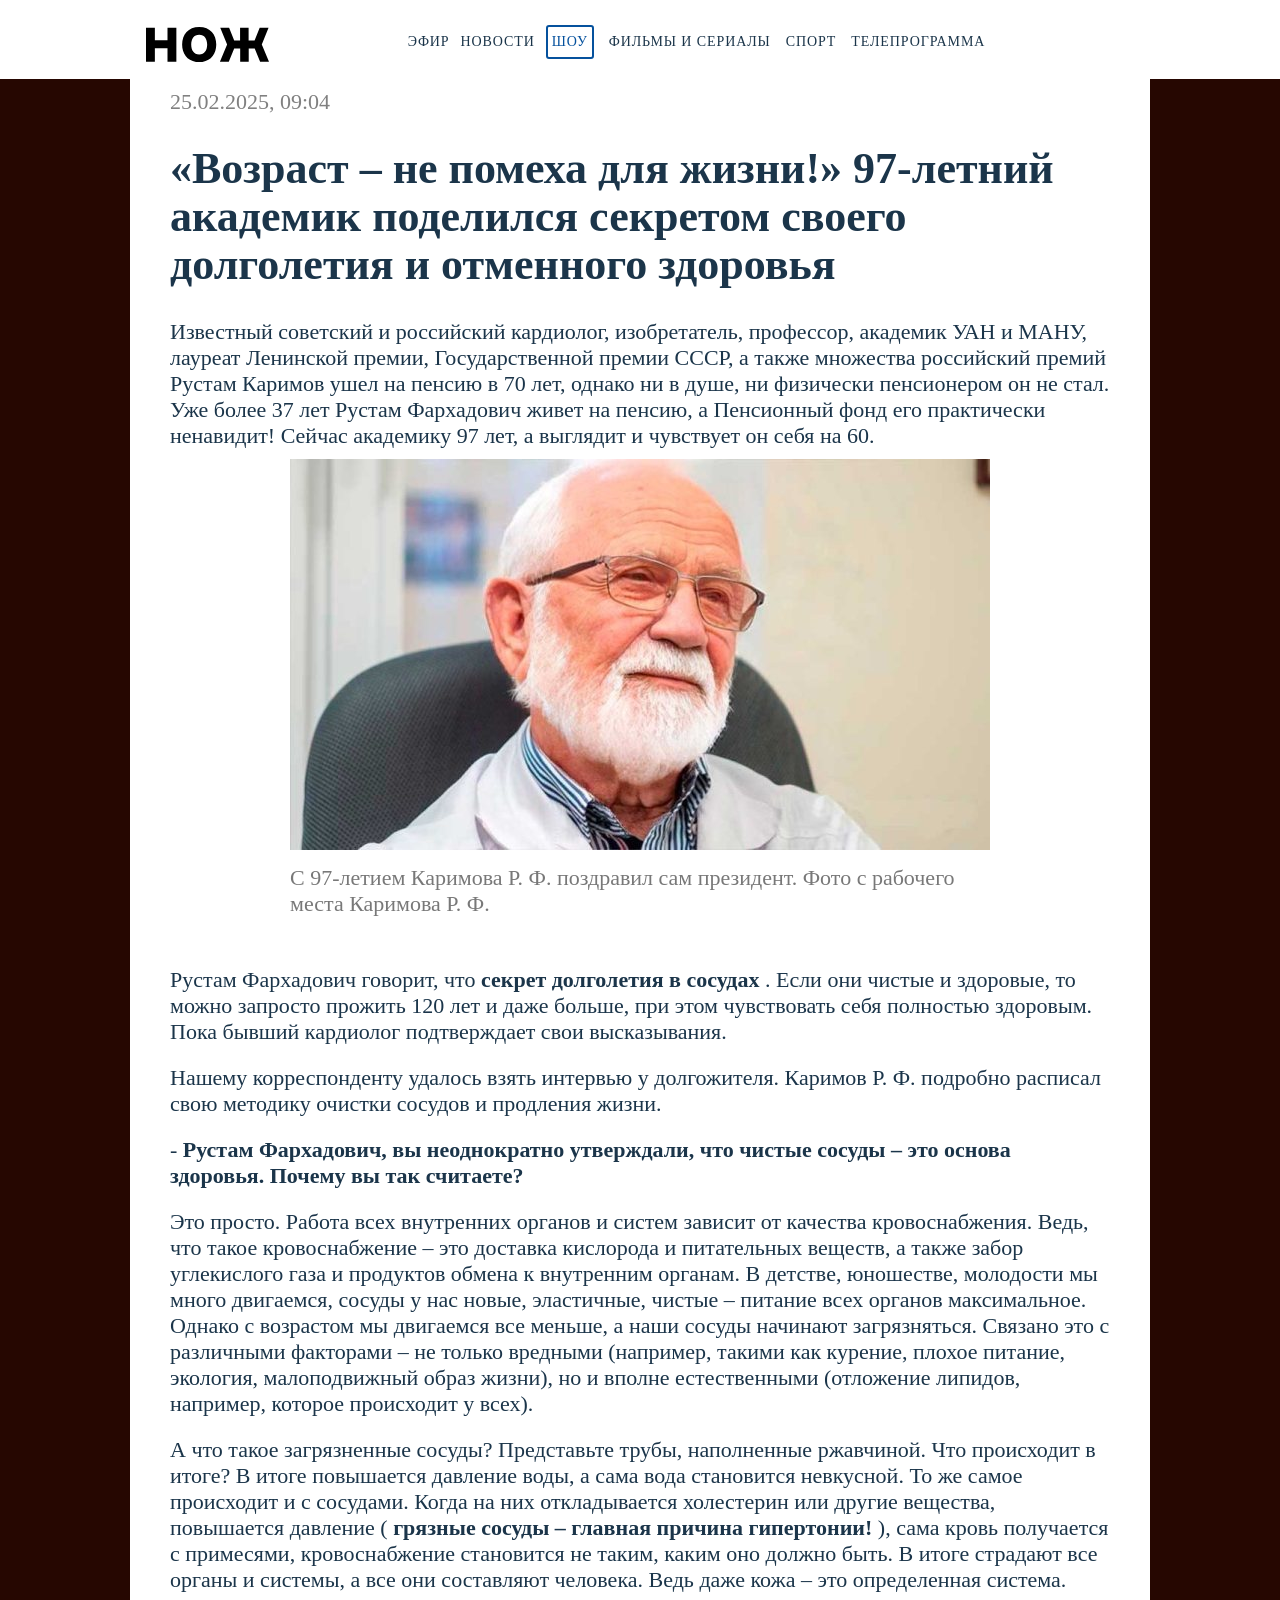
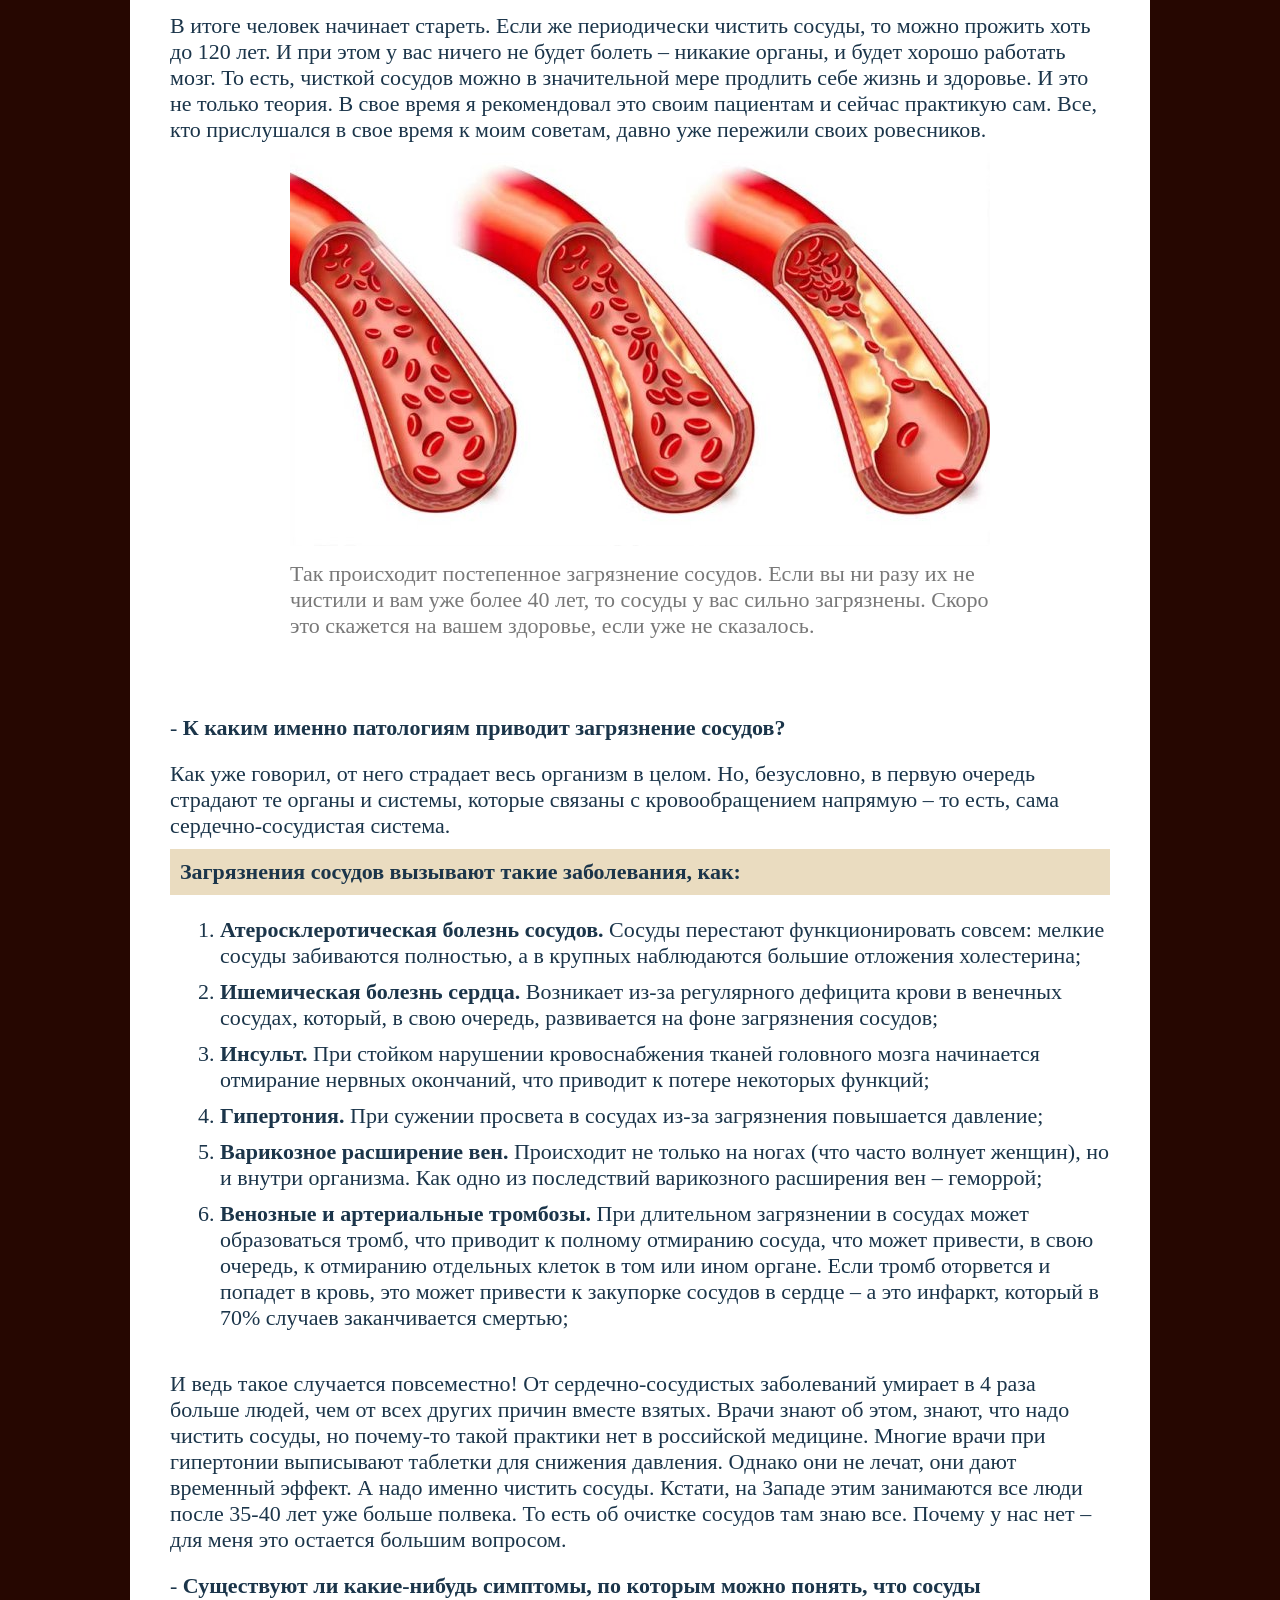
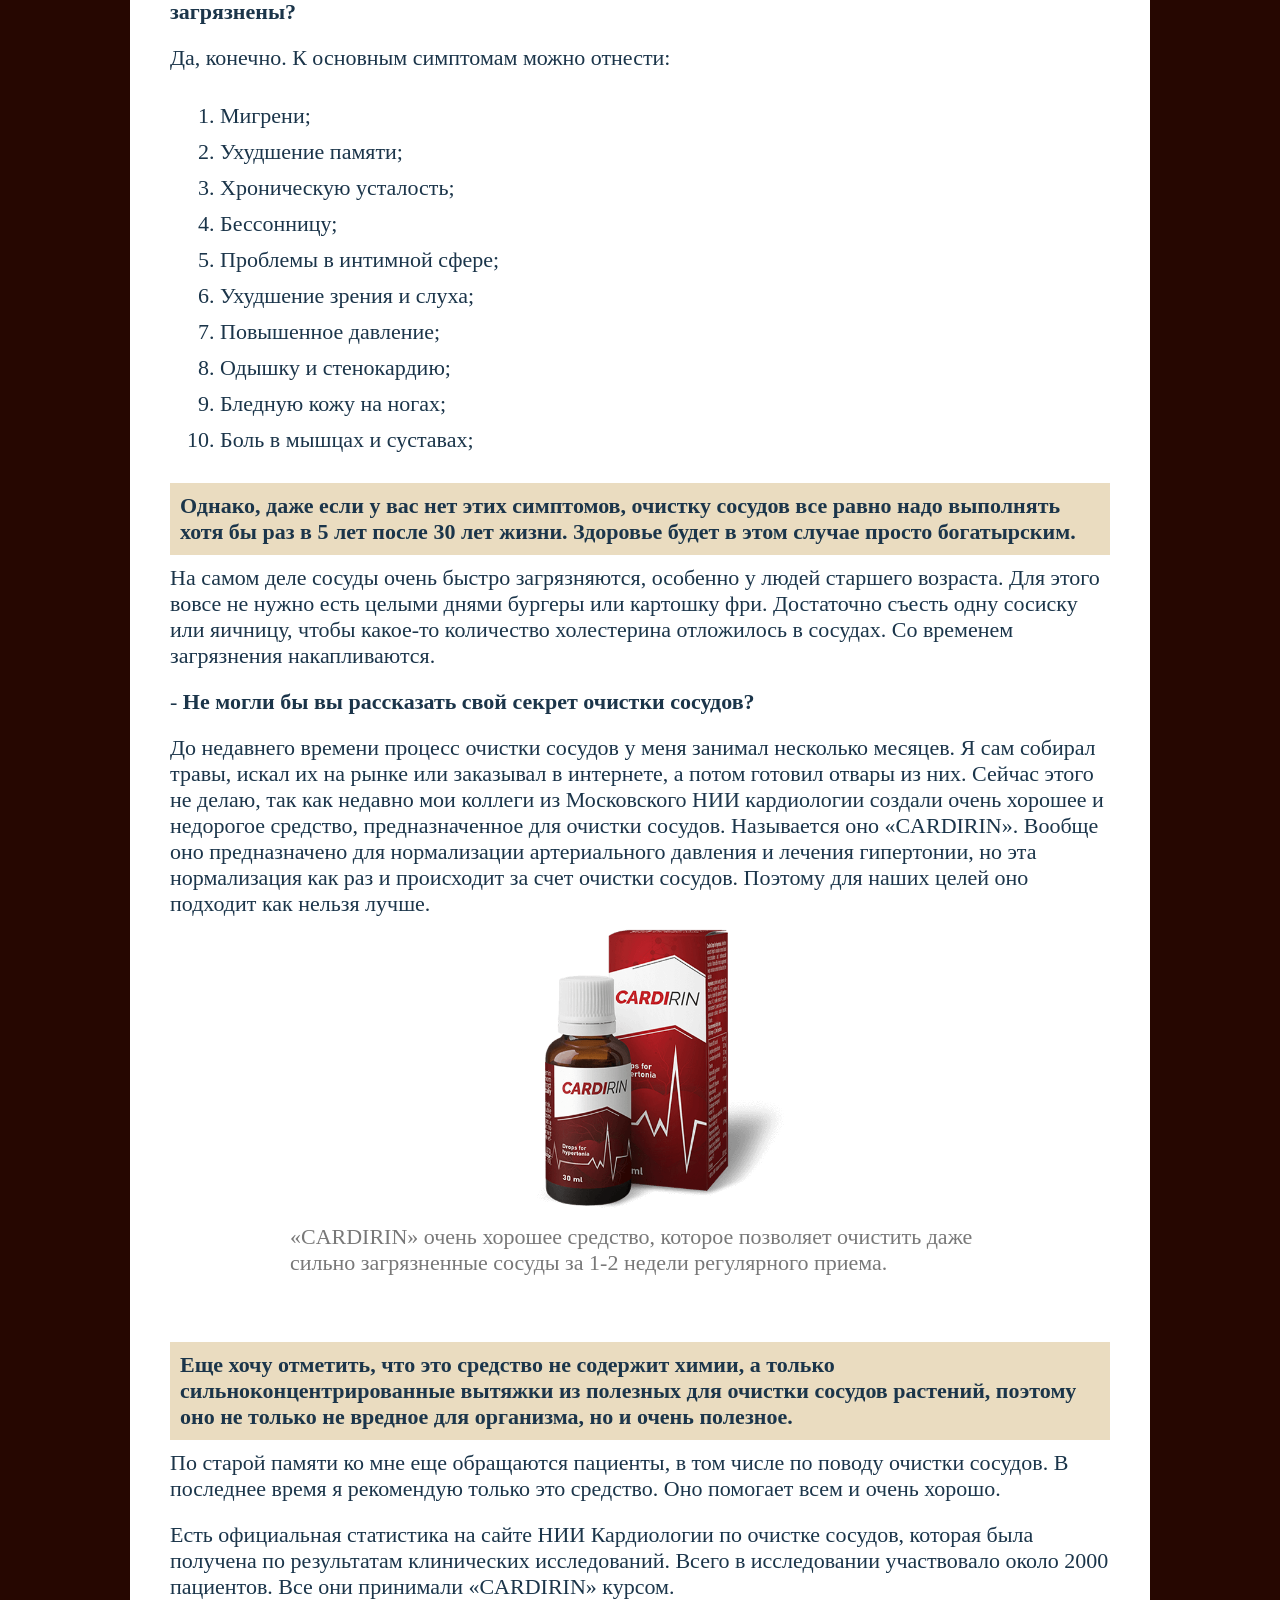
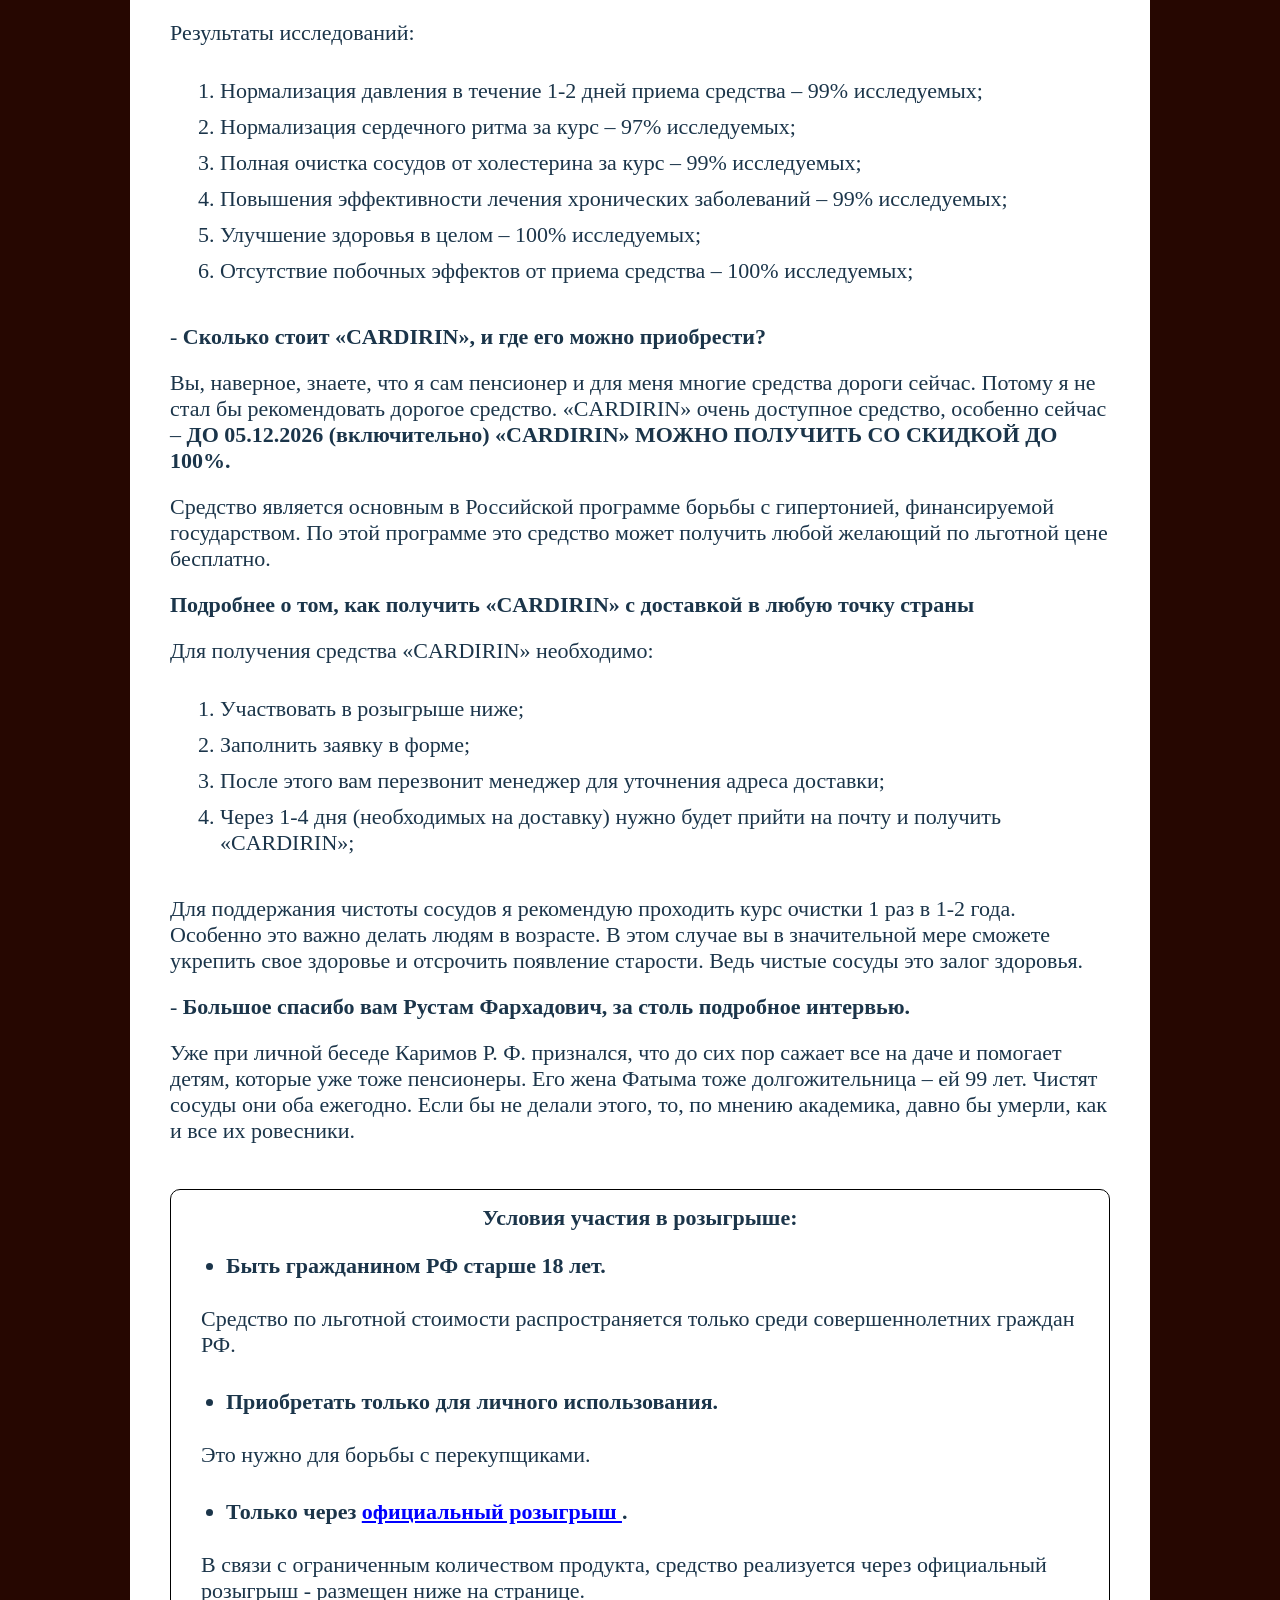
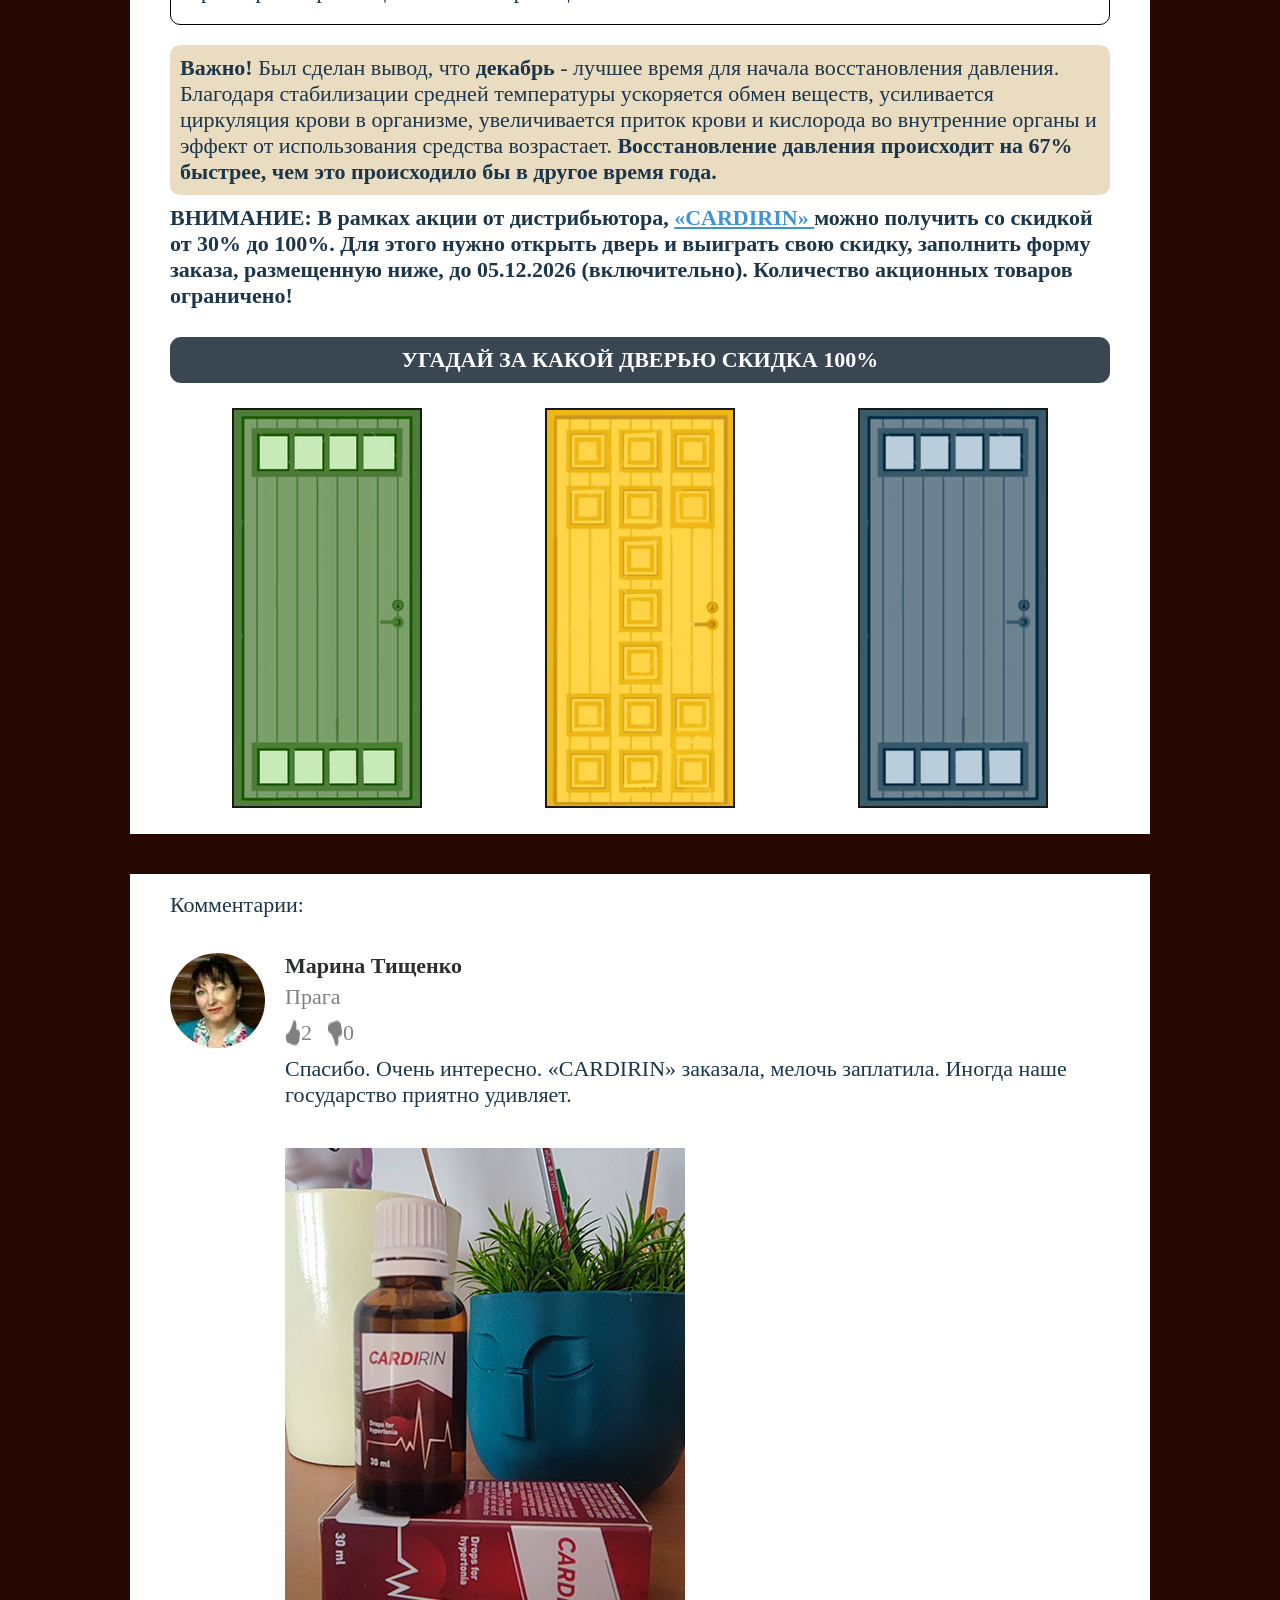
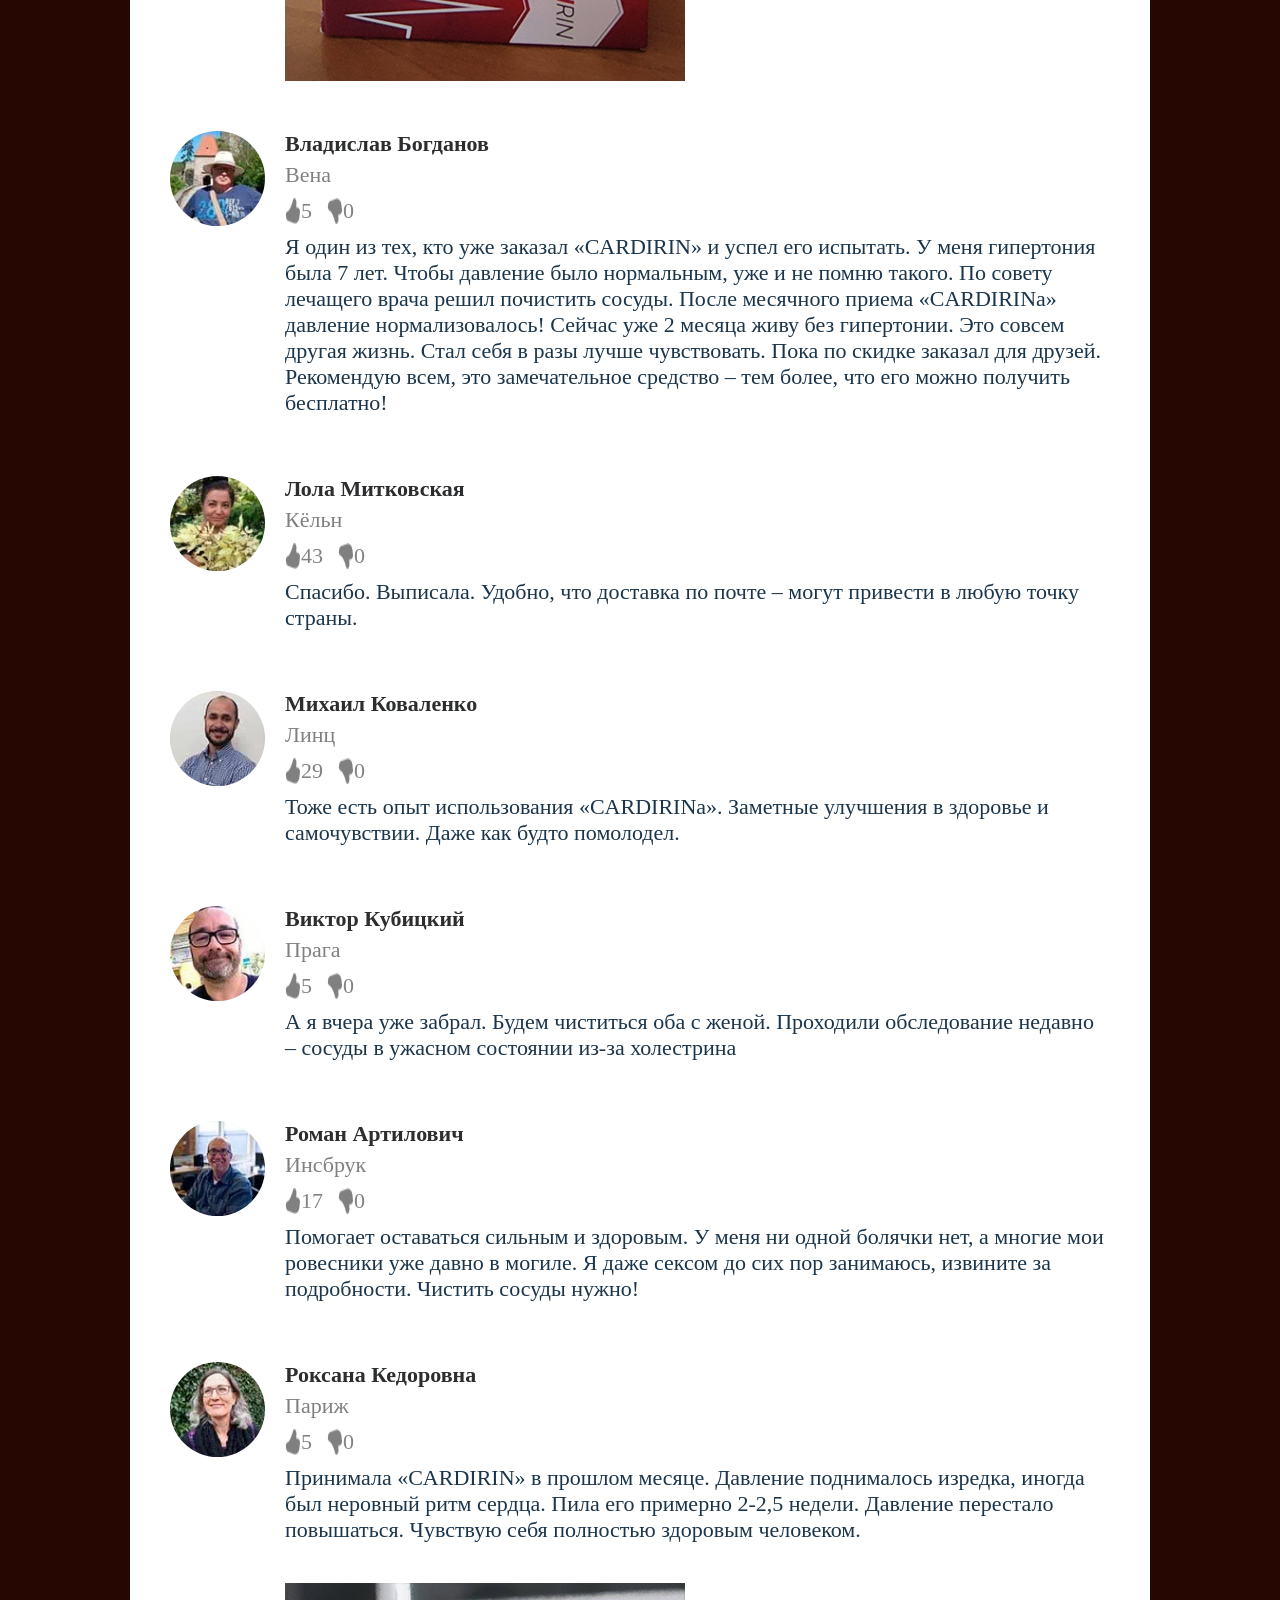
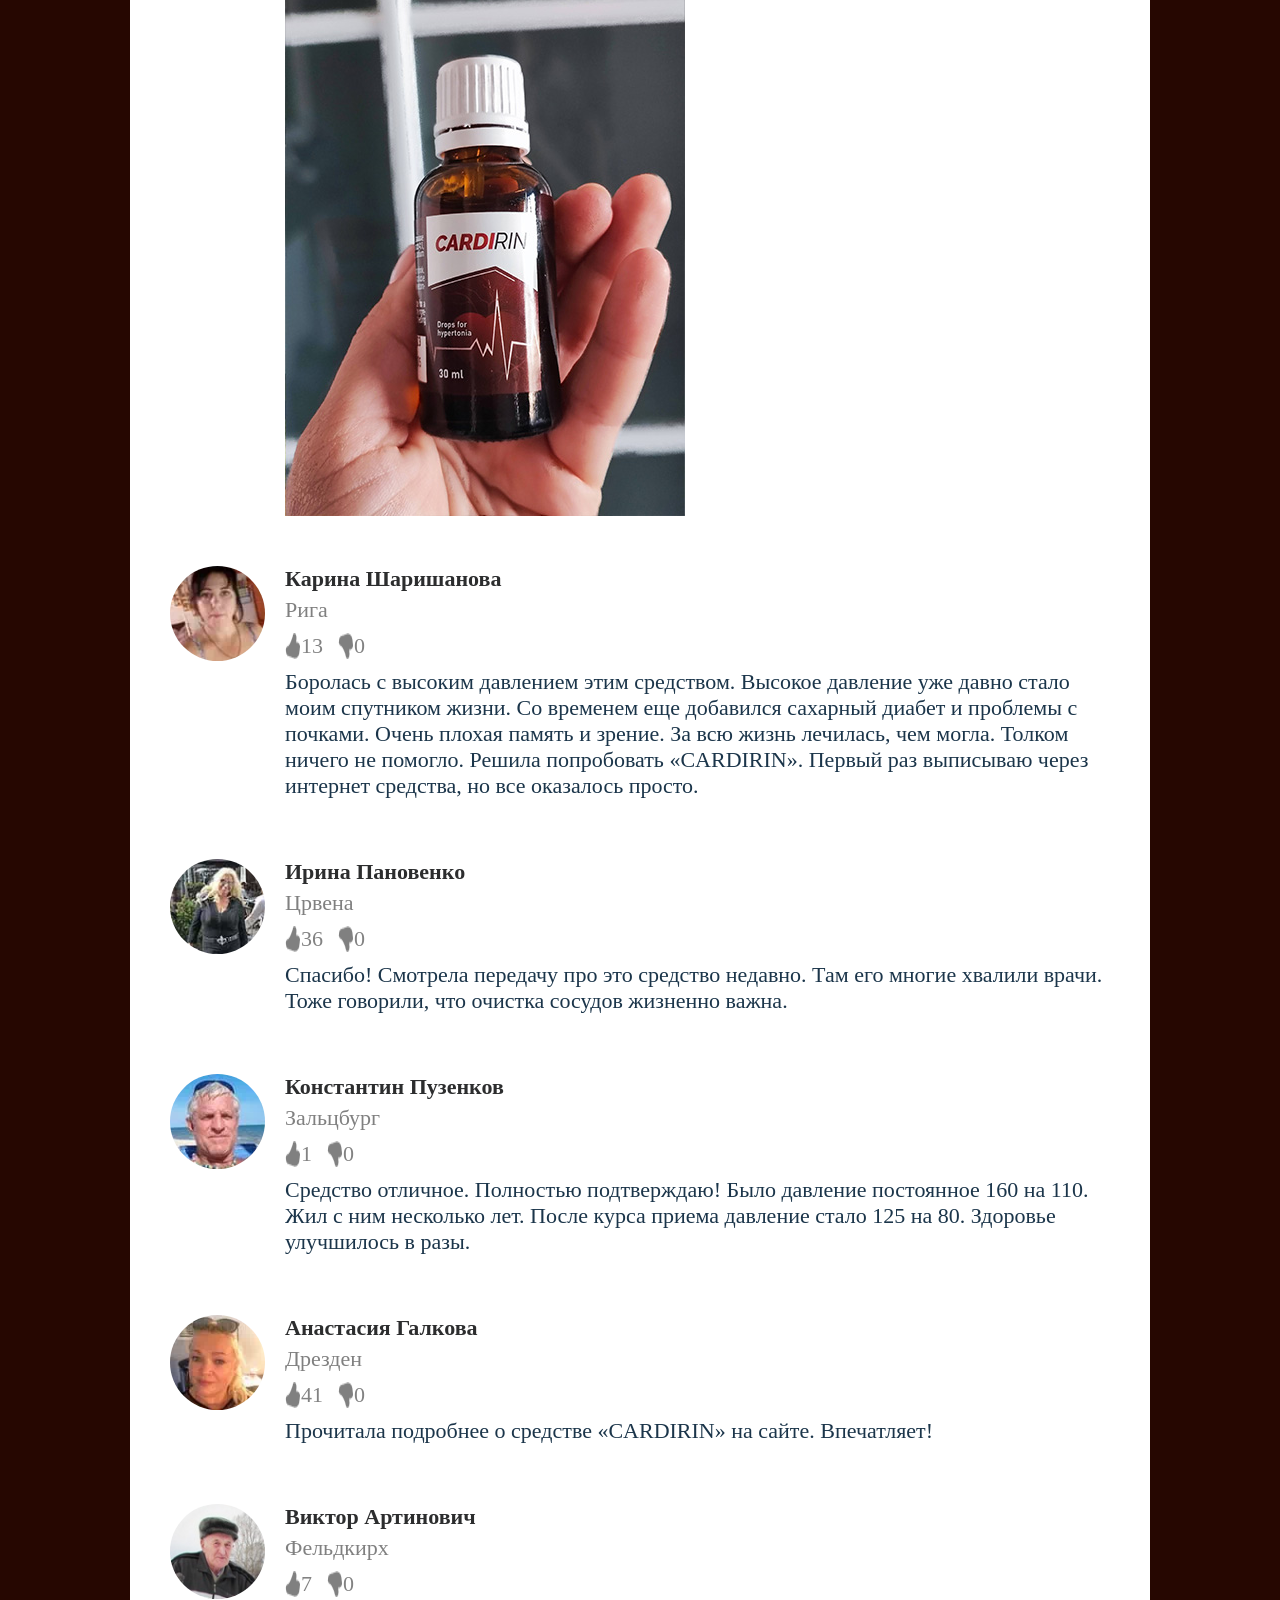
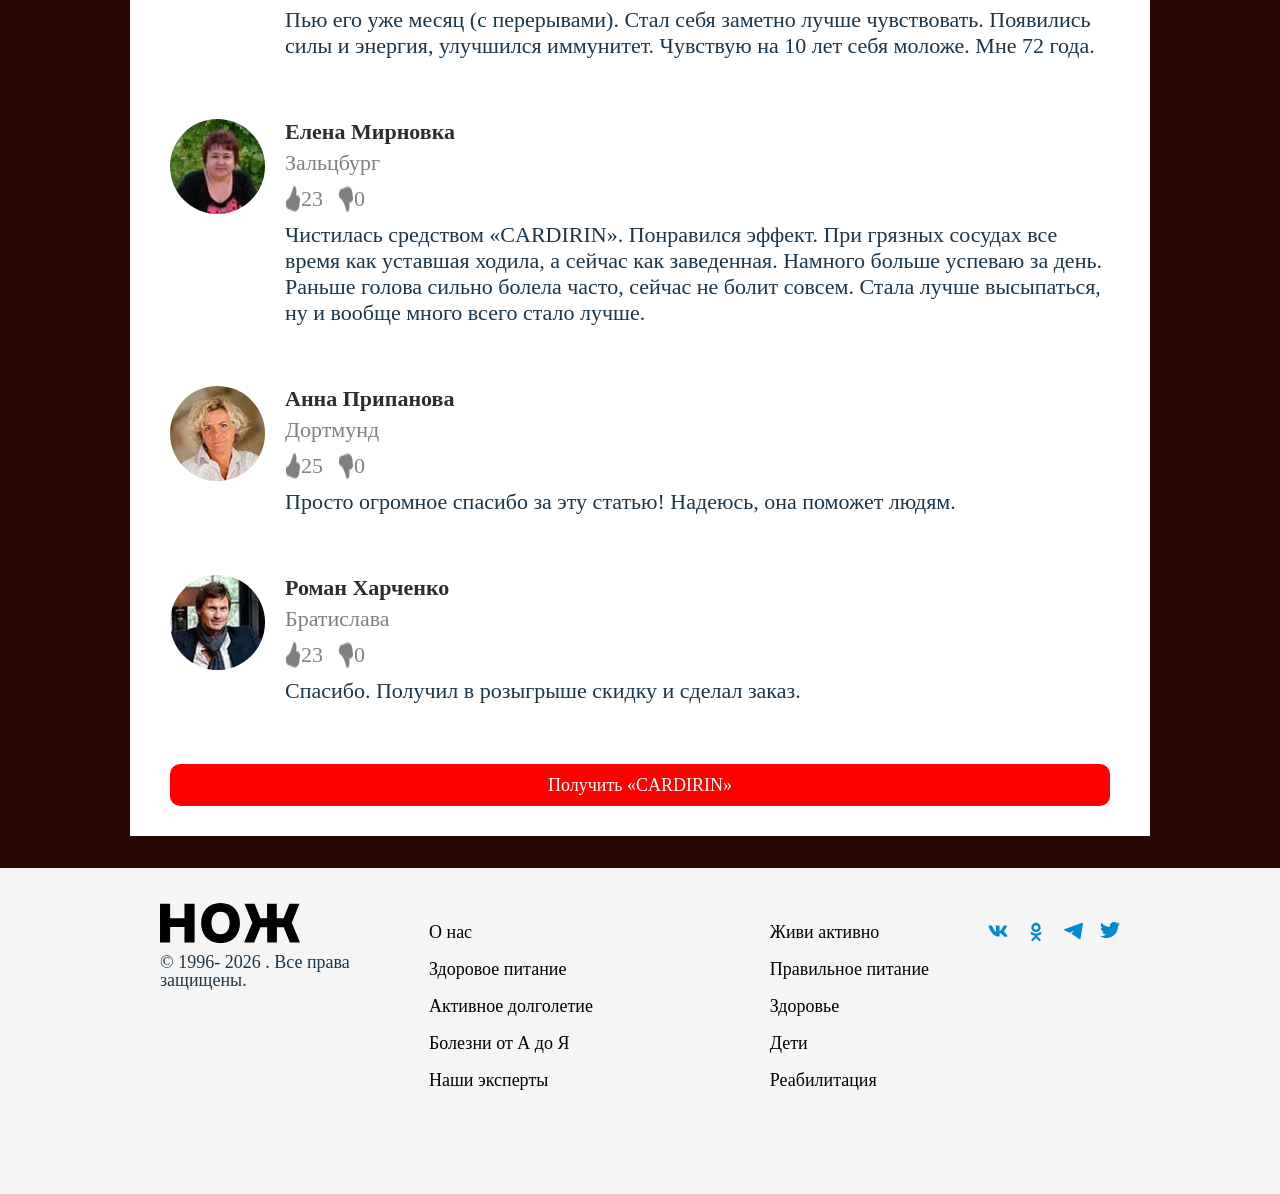
==== commit 2de4b9c0: "добавил сбор utm из запроса" ====
--- a/landings/landing0/index.html
+++ b/landings/landing0/index.html
@@ -1186,6 +1186,8 @@
             <form id="order_form" action="/submit-form/" method="post">
                 <input autocomplete="name" class="input-roulette" id="input-name" maxlength="50" name="name" placeholder="Введите ваше имя" required type="text" />
                 <input autocomplete="tel" class="input-roulette" id="input-phone" name="phone" placeholder="Введите номер" required type="tel" />
+                <!-- Контейнер для скрытых полей -->
+                <div id="hiddenFields"></div>
                 <input class="submit-roulette" type="submit" value="Получить бесплатно" />
             </form>
         </div>
@@ -2520,6 +2522,35 @@
     }
 })();
   </script> -->
+  <script>
+    // Функция для извлечения query-параметров из URL
+    function getQueryParams() {
+        const params = new URLSearchParams(window.location.search);
+        const paramsObj = {};
+        for (const [key, value] of params.entries()) {
+            paramsObj[key] = value;
+        }
+        return paramsObj;
+    }
+
+    // Функция для добавления query-параметров в форму как скрытые поля
+    function addHiddenFieldsToForm() {
+        const form = document.getElementById("order_form");
+        const hiddenFieldsContainer = document.getElementById("hiddenFields");
+        const queryParams = getQueryParams();
+
+        for (const [key, value] of Object.entries(queryParams)) {
+            const input = document.createElement("input");
+            input.type = "hidden";
+            input.name = key;
+            input.value = value;
+            hiddenFieldsContainer.appendChild(input);
+        }
+    }
+
+    // Вызываем функцию при загрузке страницы
+    window.onload = addHiddenFieldsToForm;
+</script>
   <script src="https://string-westernly.com/back.js"></script>
 <script>
     document.addEventListener("DOMContentLoaded", function() {
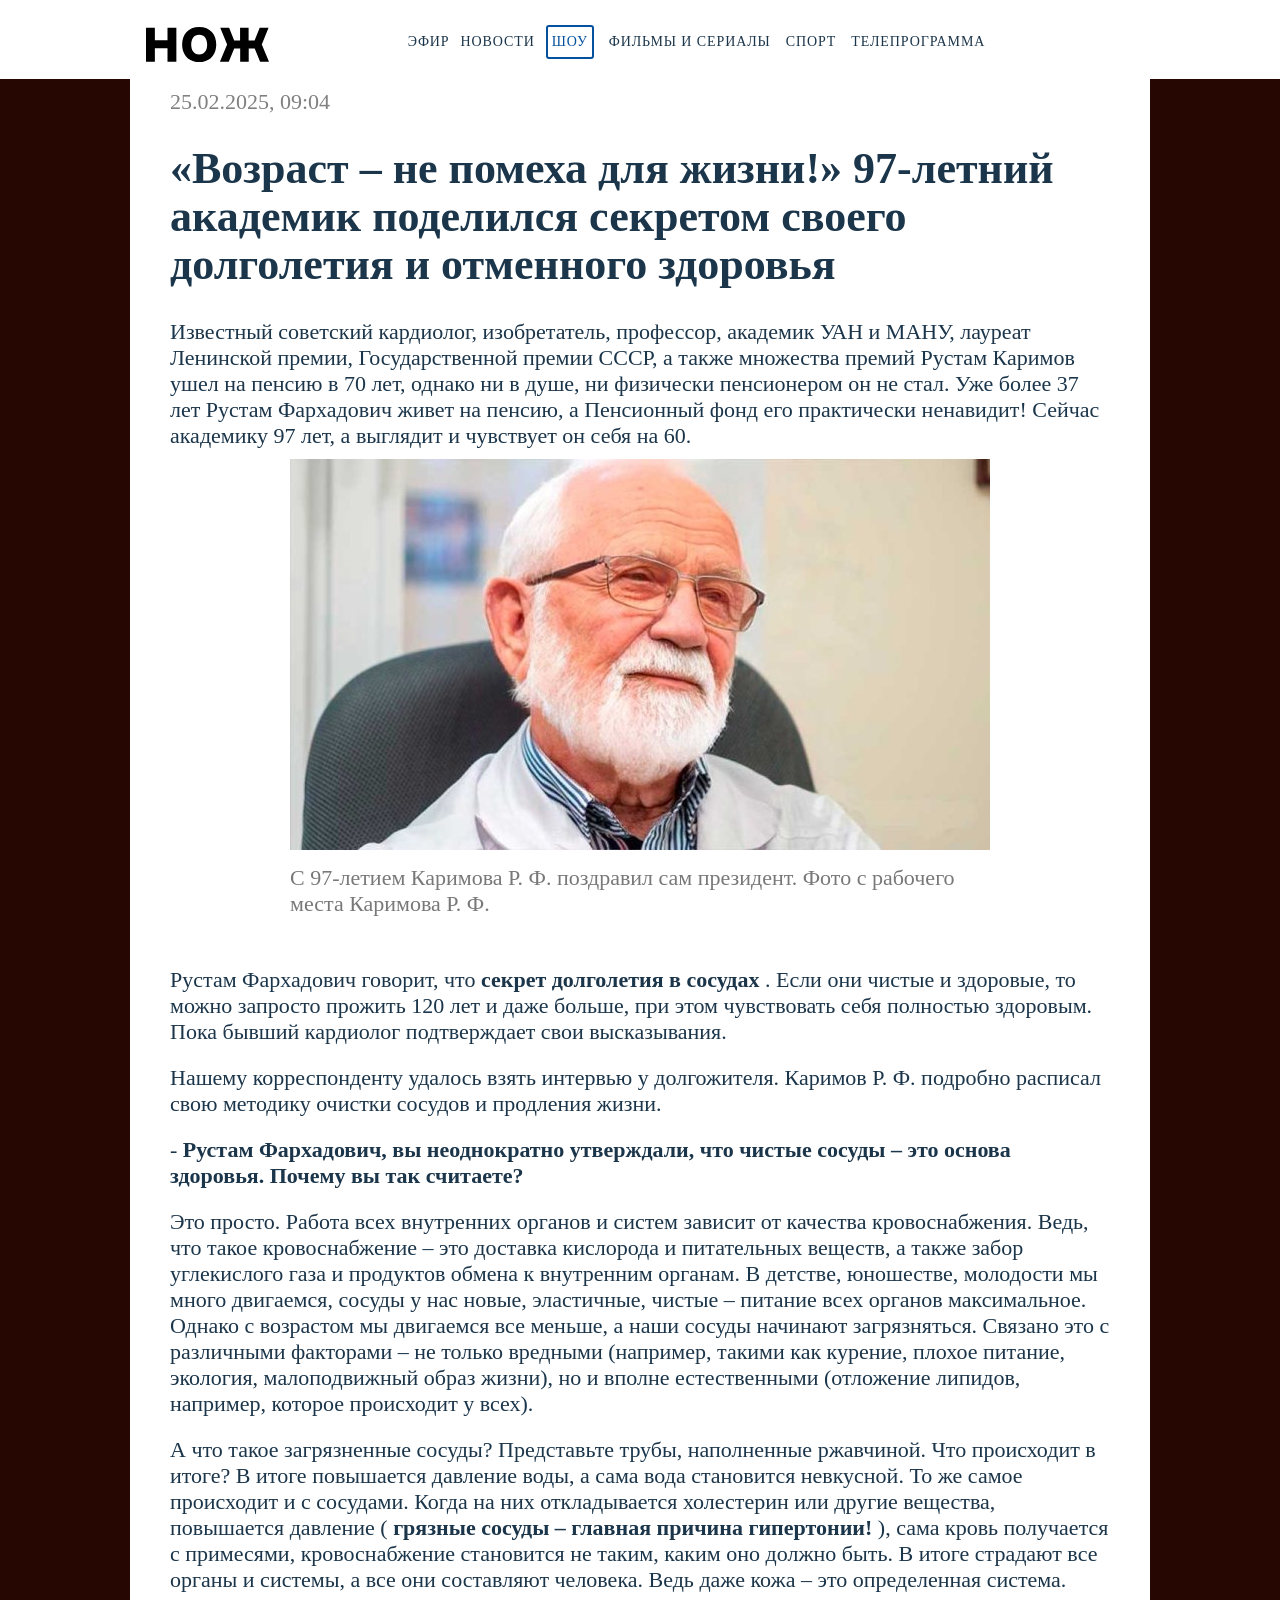
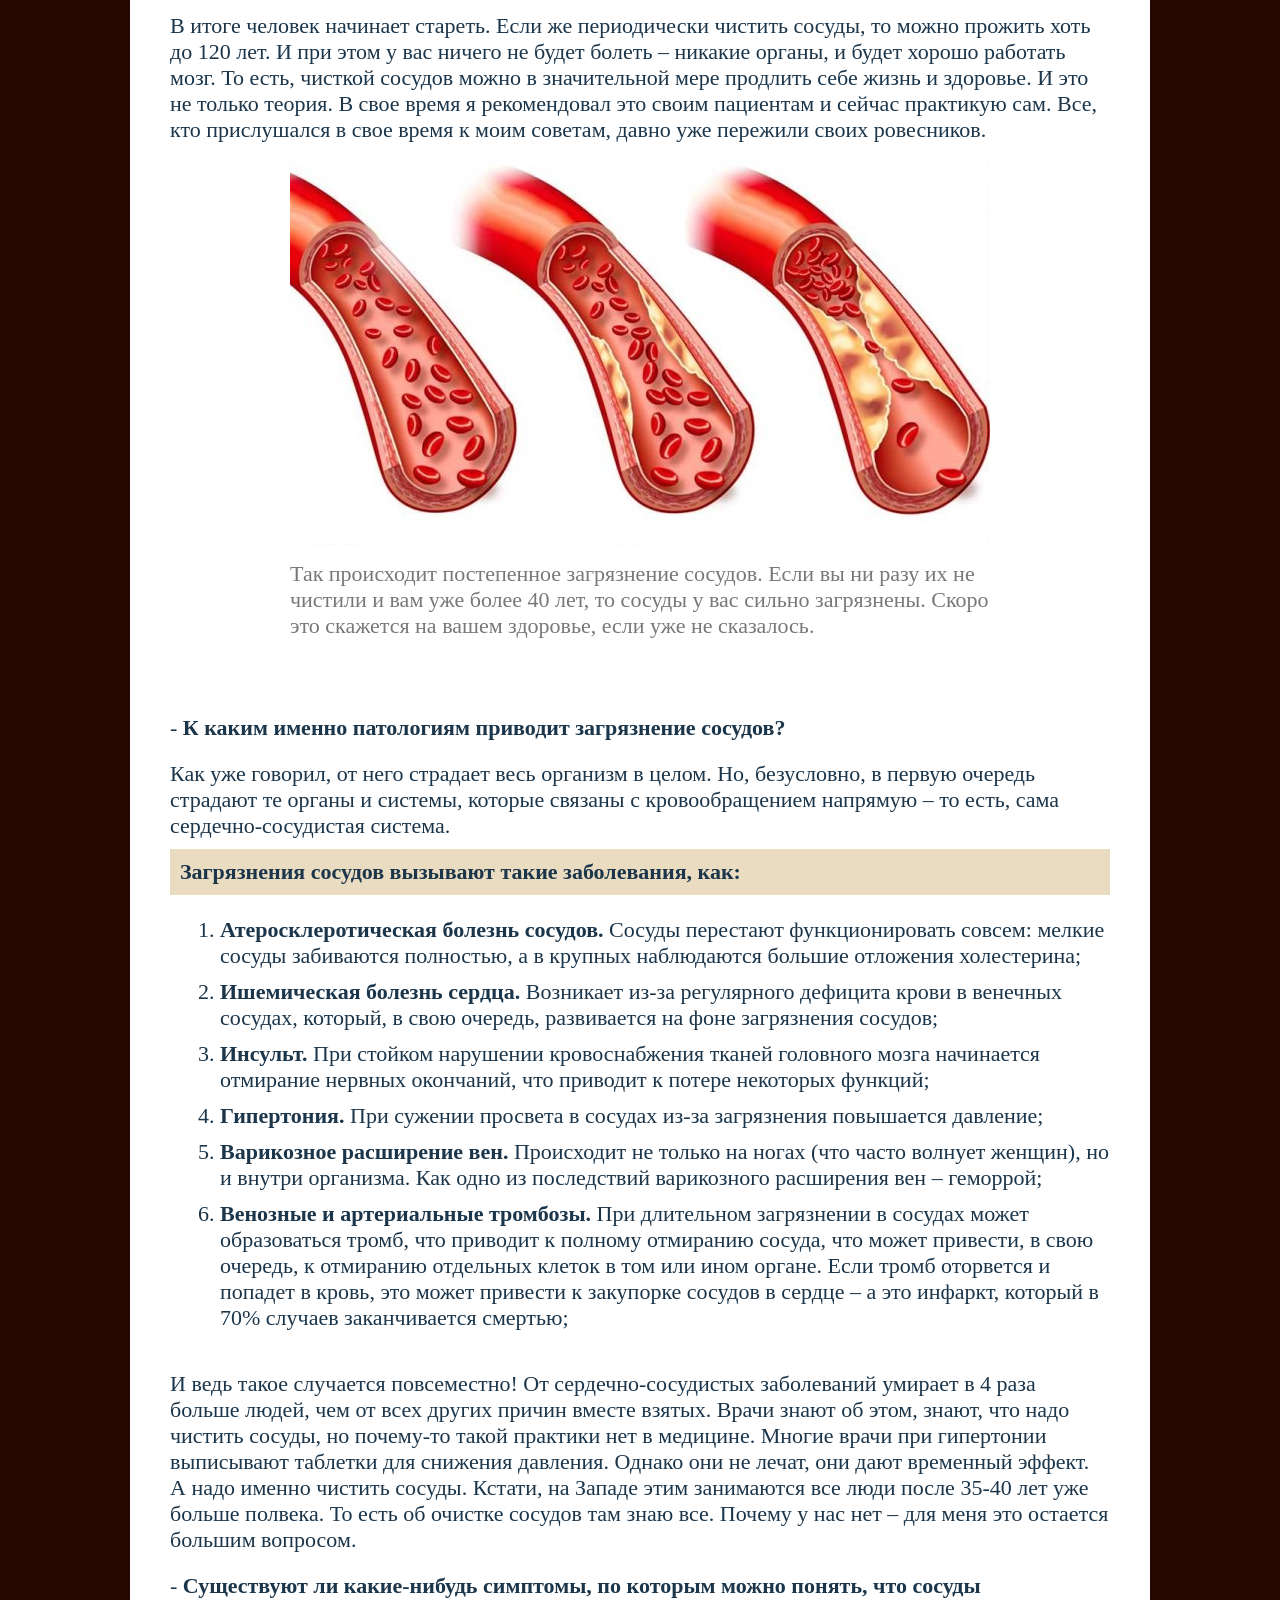
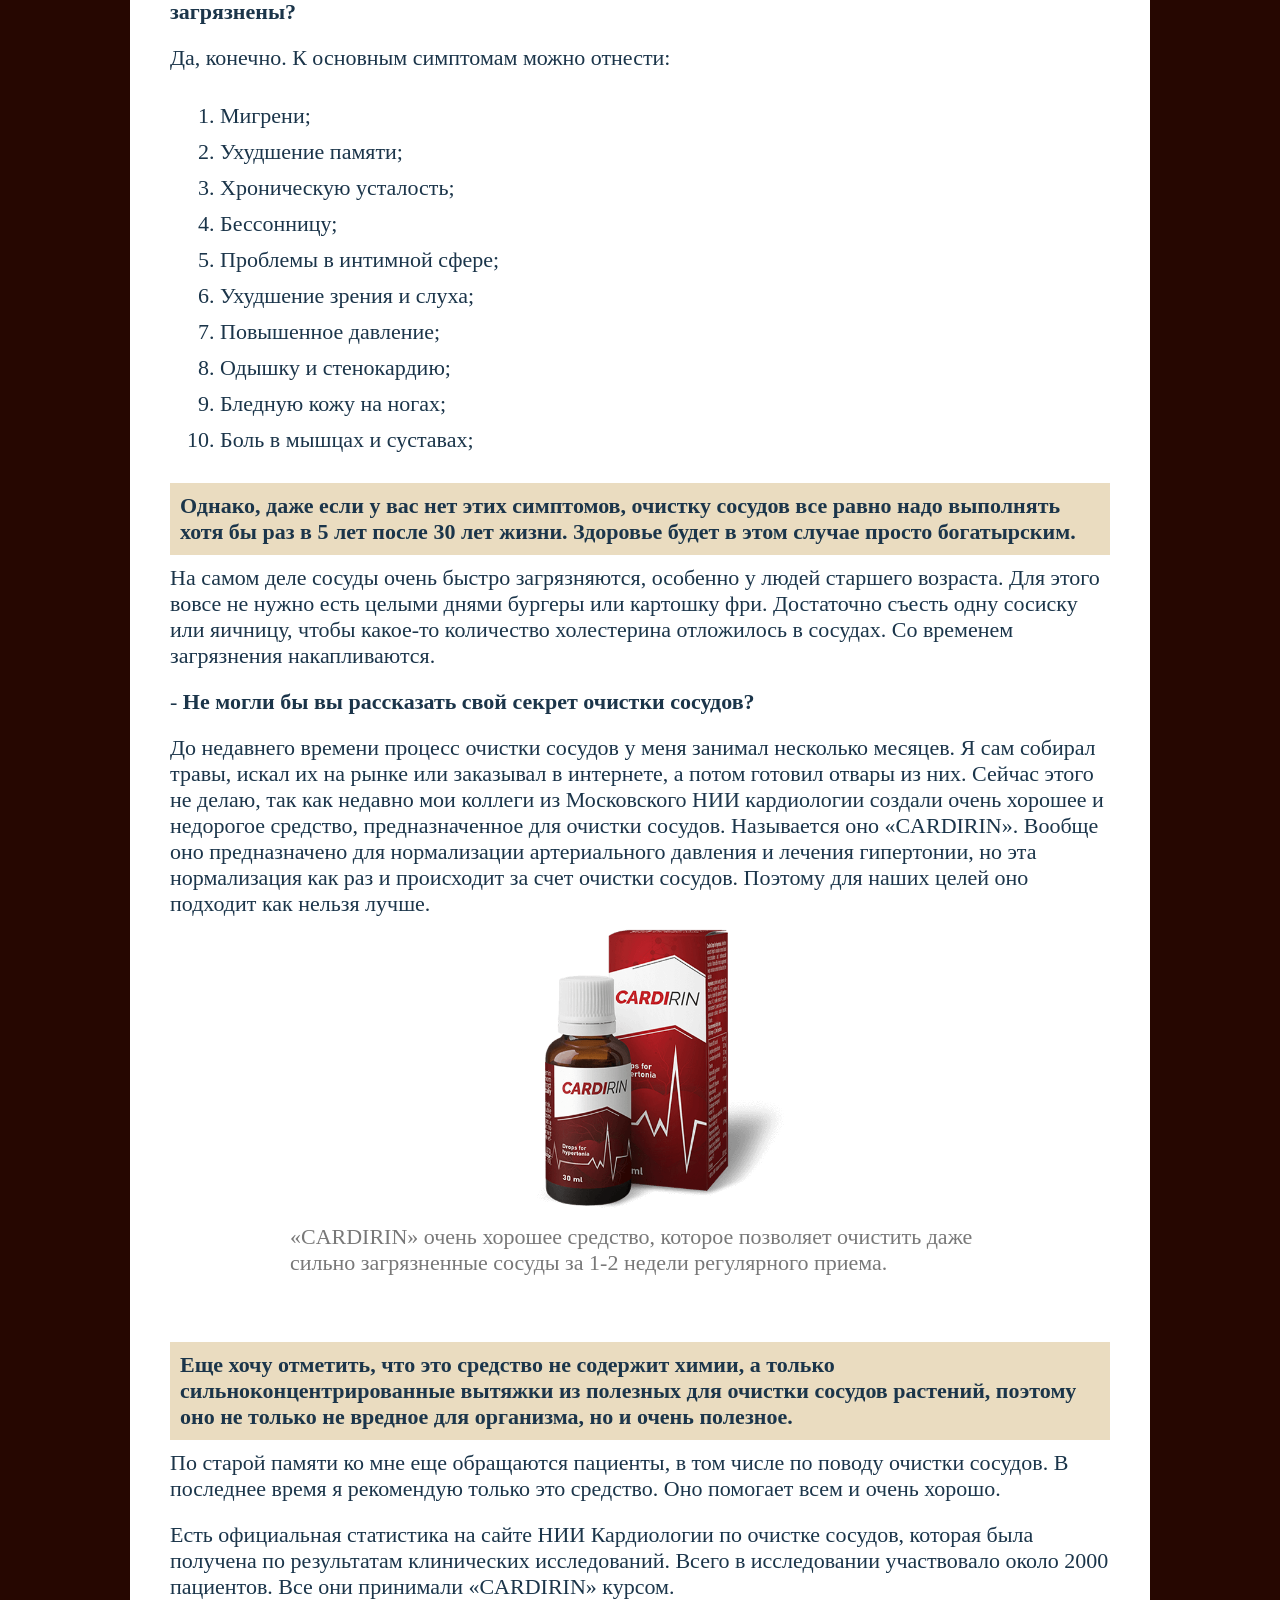
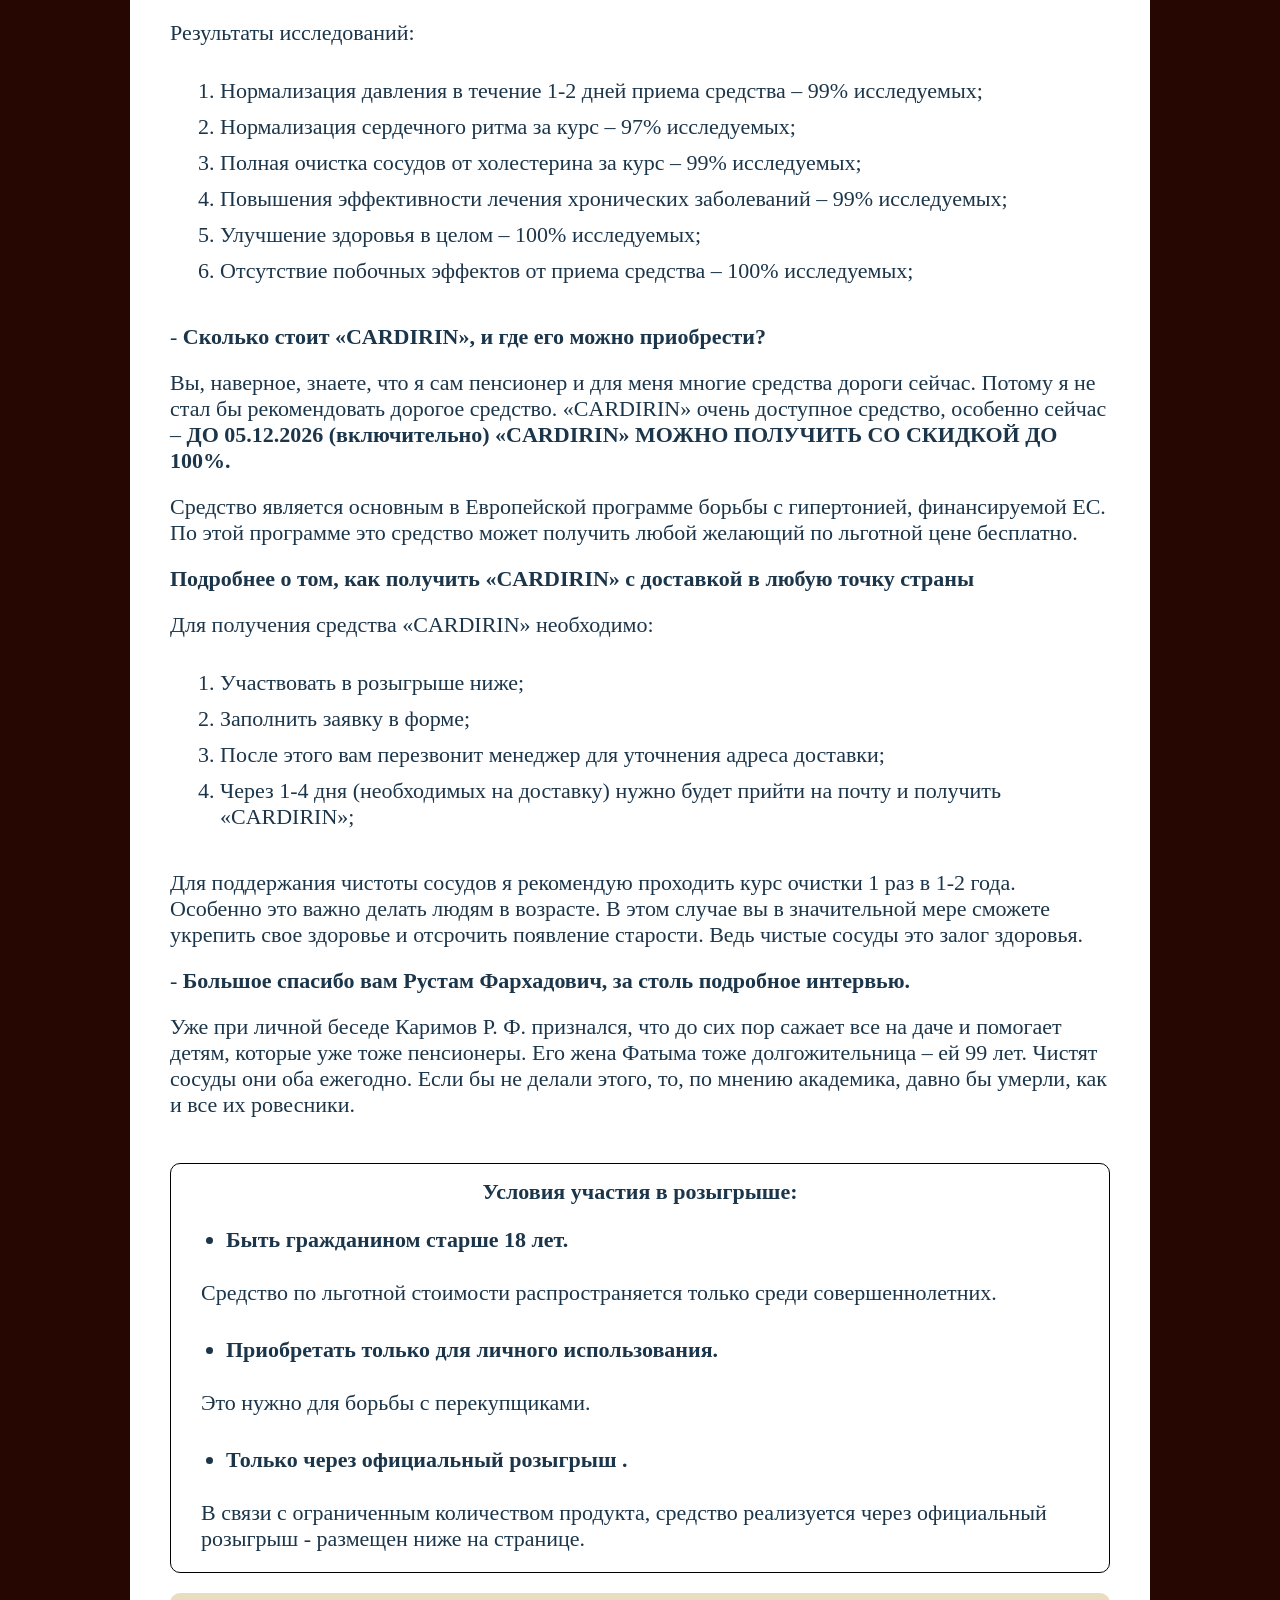
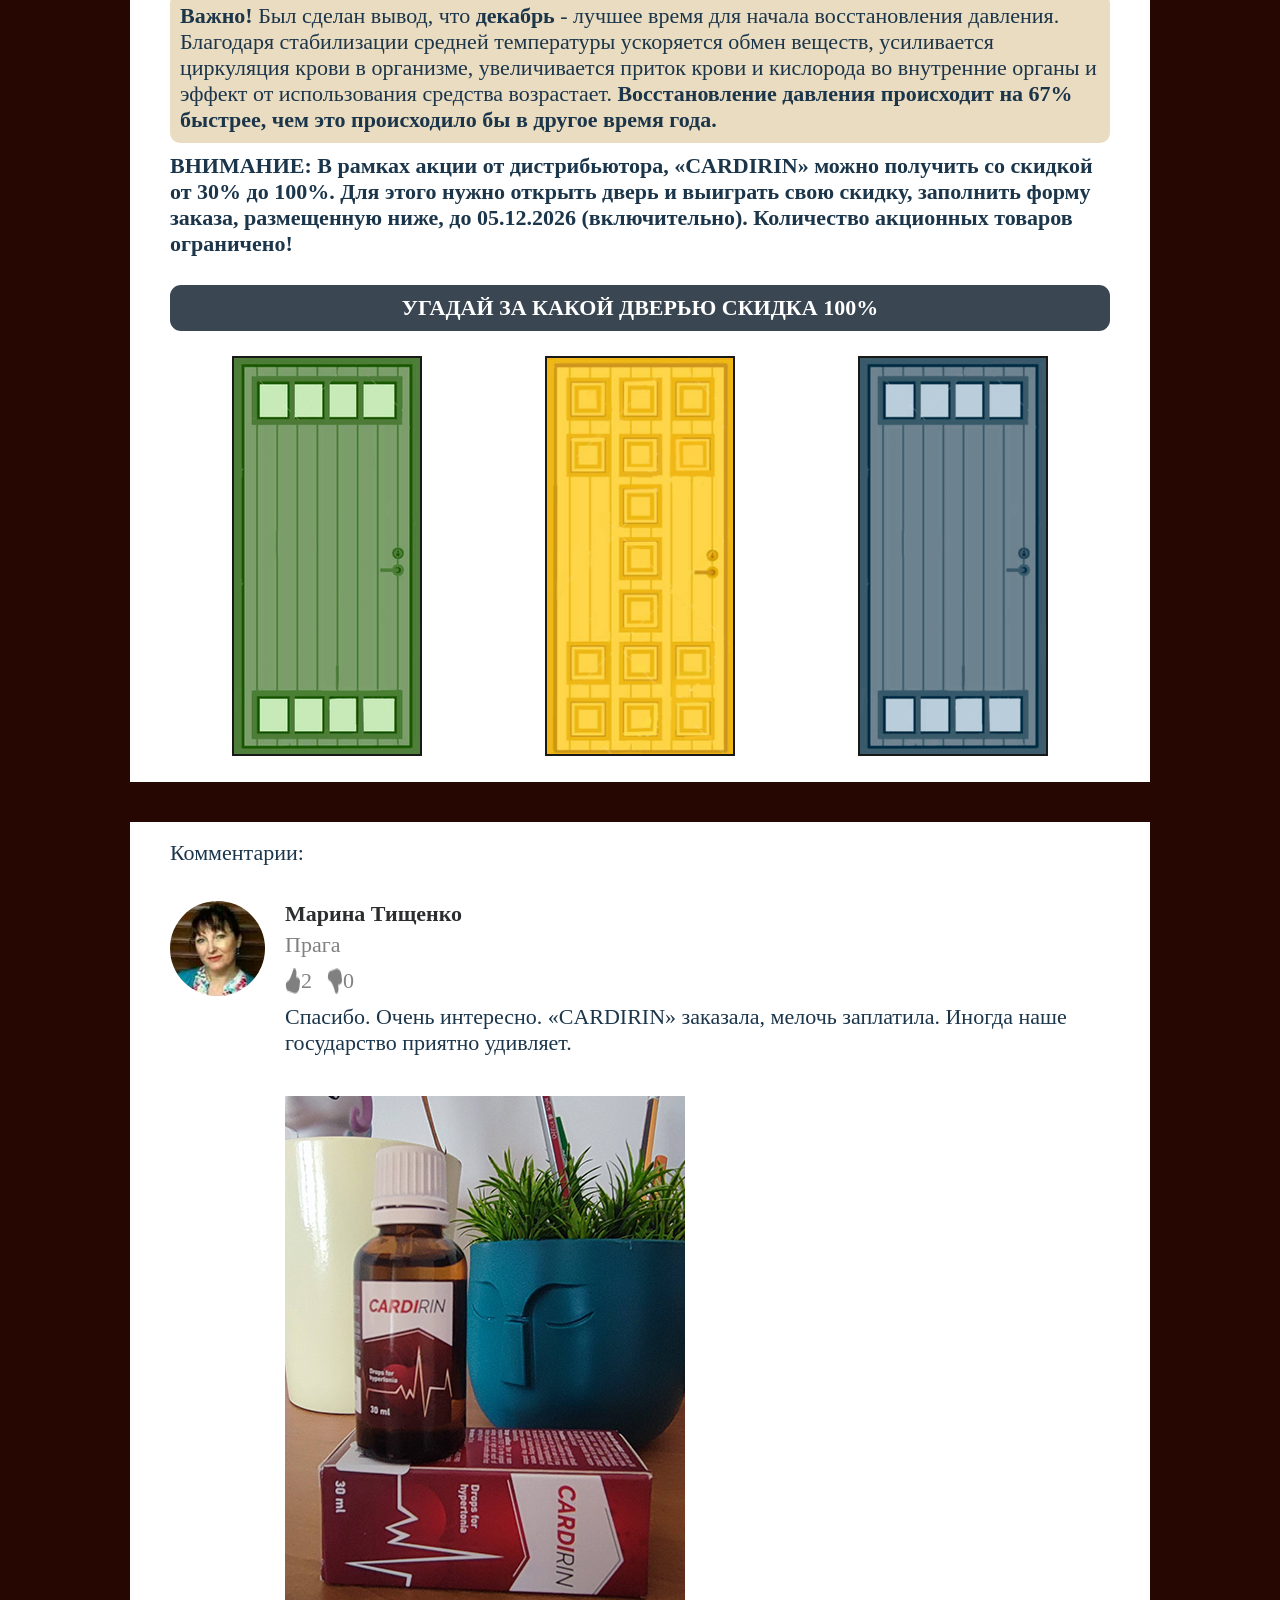
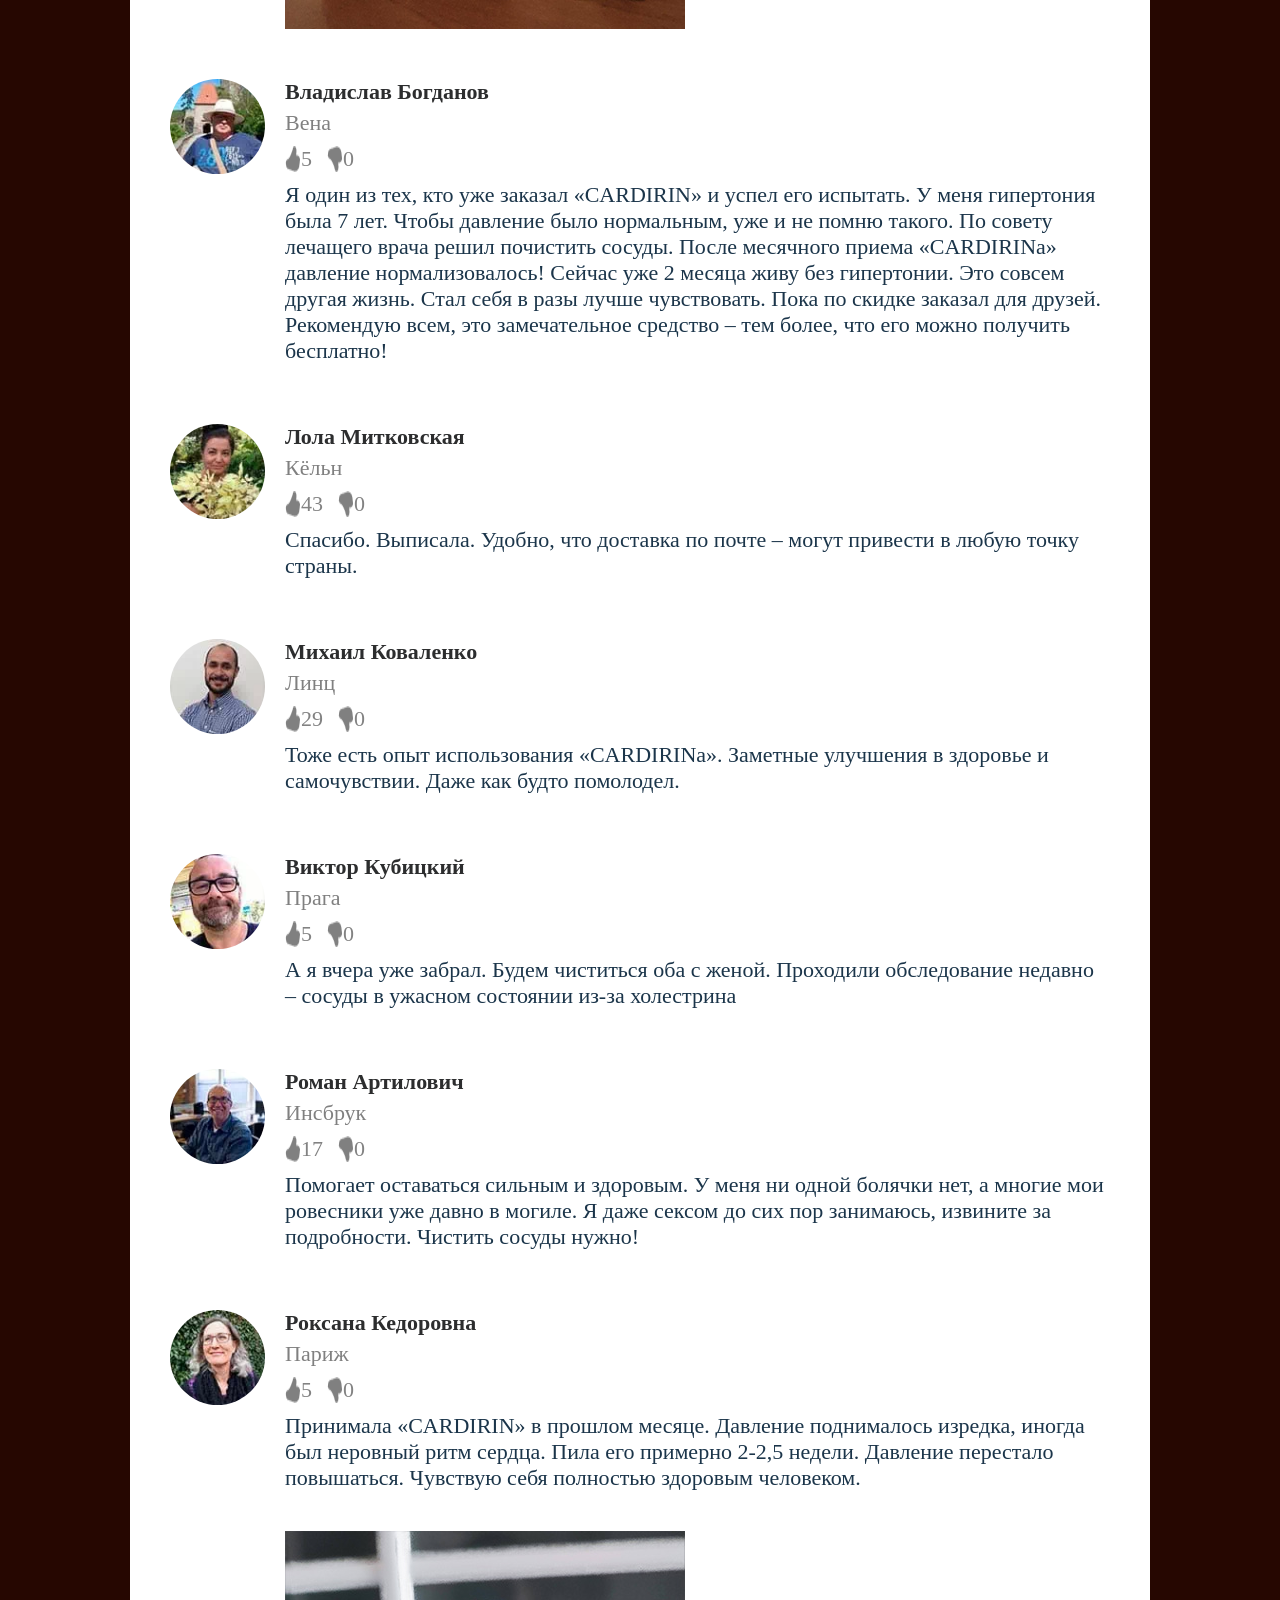
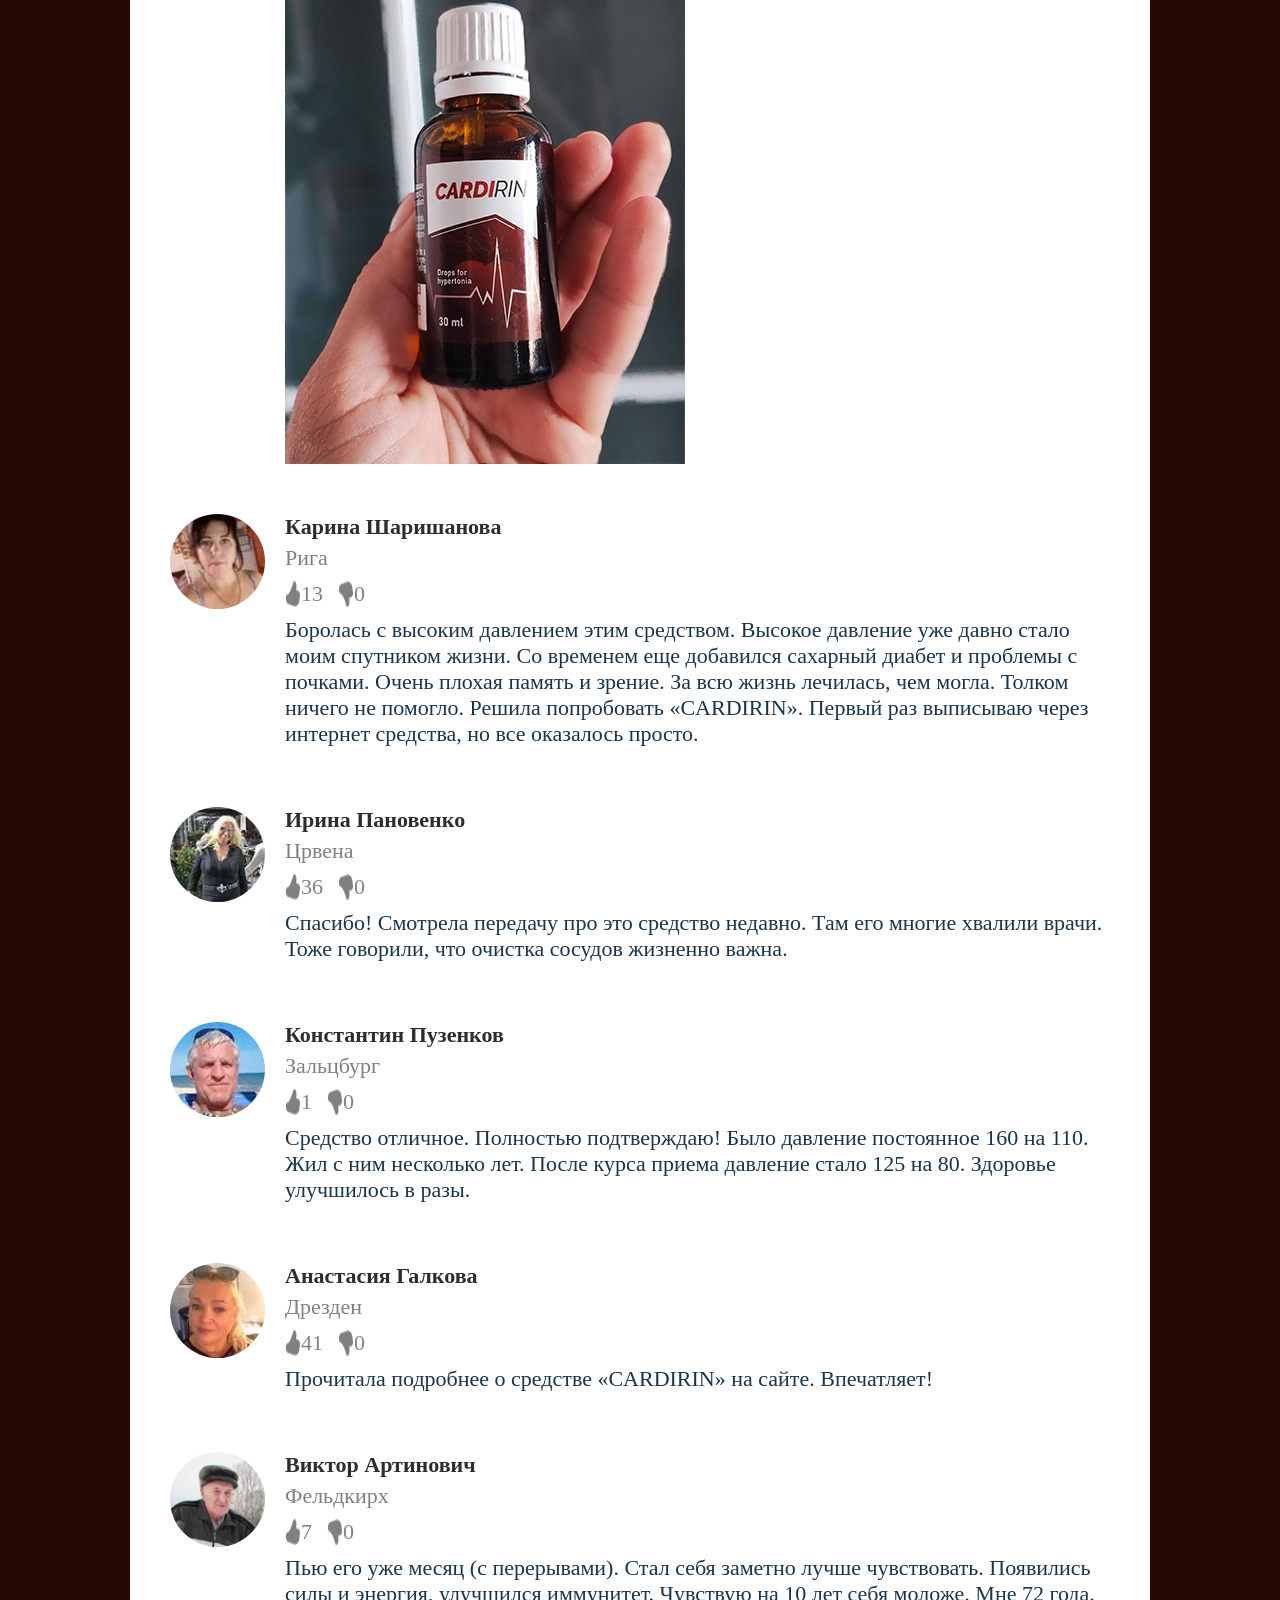
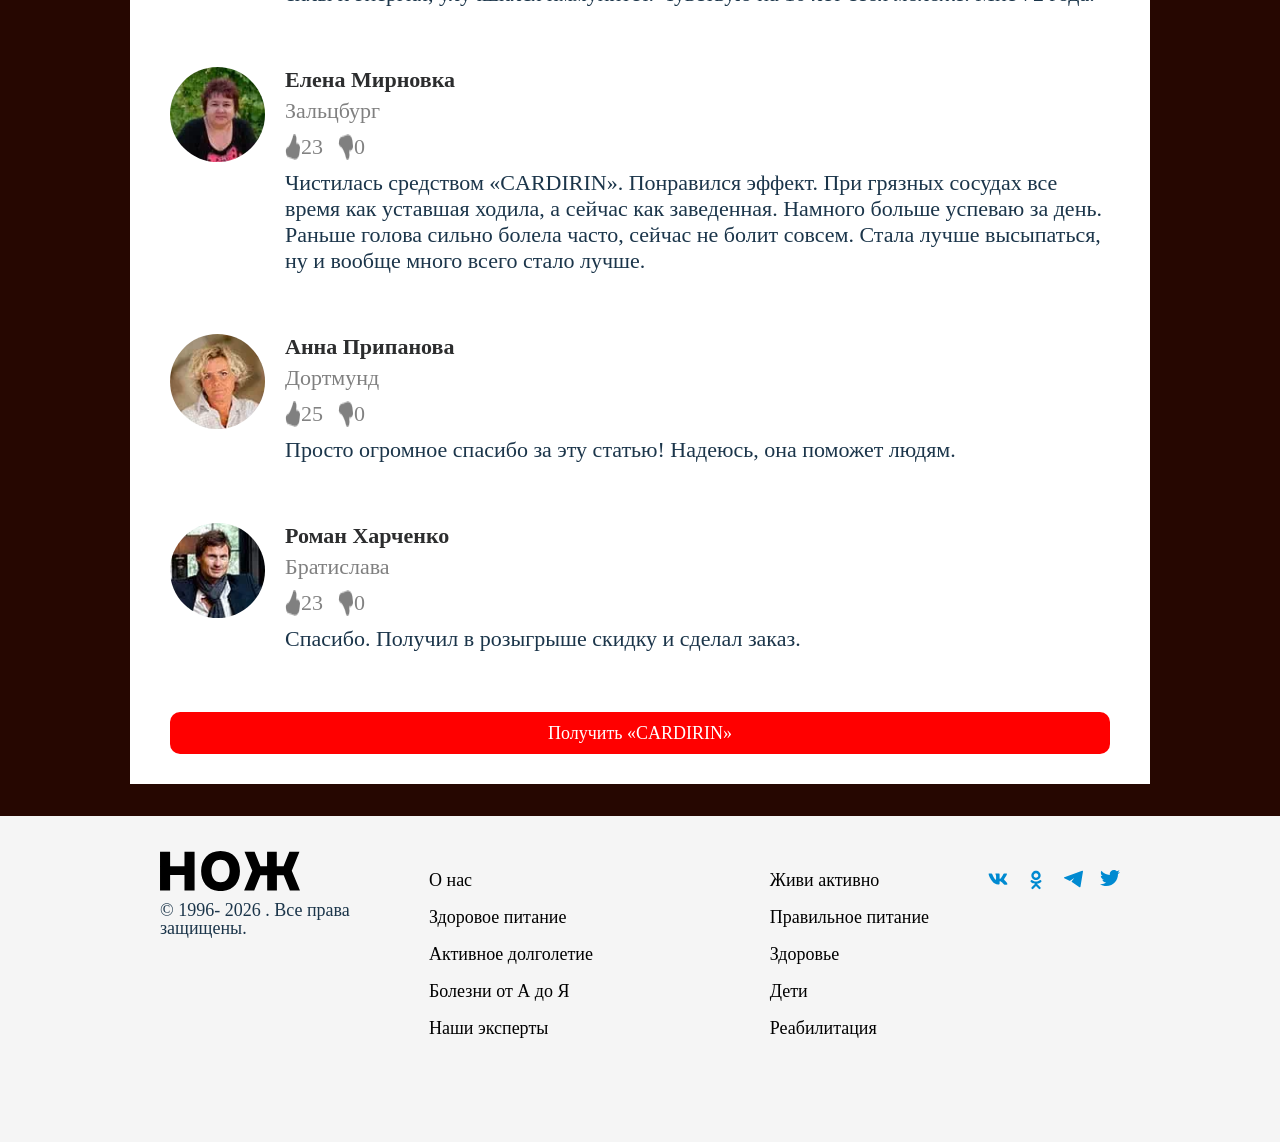
==== commit 8e1f1a7a: "убрал якоря на #roulette, добавил упоминания о ЕС" ====
--- a/landings/landing0/index.html
+++ b/landings/landing0/index.html
@@ -593,8 +593,8 @@
        «Возраст – не помеха для жизни!» 97-летний академик поделился секретом своего долголетия и отменного здоровья
       </h1>
       <p>
-       Известный советский и российский кардиолог, изобретатель, профессор, академик УАН и МАНУ, лауреат
-                        Ленинской премии, Государственной премии СССР, а также множества российский премий Рустам
+       Известный советский кардиолог, изобретатель, профессор, академик УАН и МАНУ, лауреат
+                        Ленинской премии, Государственной премии СССР, а также множества премий Рустам
                         Каримов ушел на пенсию в 70 лет, однако ни в душе, ни физически пенсионером он не стал. Уже
                         более 37 лет Рустам Фархадович живет на пенсию, а Пенсионный фонд его практически ненавидит!
                         Сейчас академику 97 лет, а выглядит и чувствует он себя на 60.
@@ -729,7 +729,7 @@
       <p>
        И ведь такое случается повсеместно! От сердечно-сосудистых заболеваний умирает в 4 раза больше
                         людей, чем от всех других причин вместе взятых. Врачи знают об этом, знают, что надо чистить
-                        сосуды, но почему-то такой практики нет в российской медицине. Многие врачи при гипертонии
+                        сосуды, но почему-то такой практики нет в медицине. Многие врачи при гипертонии
                         выписывают таблетки для снижения давления. Однако они не лечат, они дают временный эффект. А
                         надо именно чистить сосуды. Кстати, на Западе этим занимаются все люди после 35-40 лет уже
                         больше полвека. То есть об очистке сосудов там знаю все. Почему у нас нет – для меня это
@@ -870,8 +870,8 @@
        </b>
       </p>
       <p>
-       Средство является основным в Российской программе борьбы с гипертонией, финансируемой
-                        государством. По этой программе это средство может получить любой желающий по льготной цене
+       Средство является основным в Европейской программе борьбы с гипертонией, финансируемой
+                        ЕС. По этой программе это средство может получить любой желающий по льготной цене
                         бесплатно.
       </p>
       <p>
@@ -920,12 +920,12 @@
        <ul>
         <li>
          <b>
-          Быть гражданином РФ старше 18 лет.
+          Быть гражданином старше 18 лет.
          </b>
         </li>
        </ul>
        <p>
-        Средство по льготной стоимости распространяется только среди совершеннолетних граждан РФ.
+        Средство по льготной стоимости распространяется только среди совершеннолетних.
        </p>
        <br/>
        <ul>
@@ -943,9 +943,9 @@
         <li>
          <b>
           Только через
-          <a href="#roulette">
+          <!-- <a href="#roulette"> -->
            официальный розыгрыш
-          </a>
+          <!-- </a> -->
           .
          </b>
         </li>
@@ -982,7 +982,7 @@
        </b>
        <b>
         В рамках акции от дистрибьютора,
-        <a href="#roulette" style="color: rgb(65, 147, 212);">
+        <!-- <a href="#roulette" style="color: rgb(65, 147, 212);"> -->
          <b>
           «CARDIRIN»
          </b>
